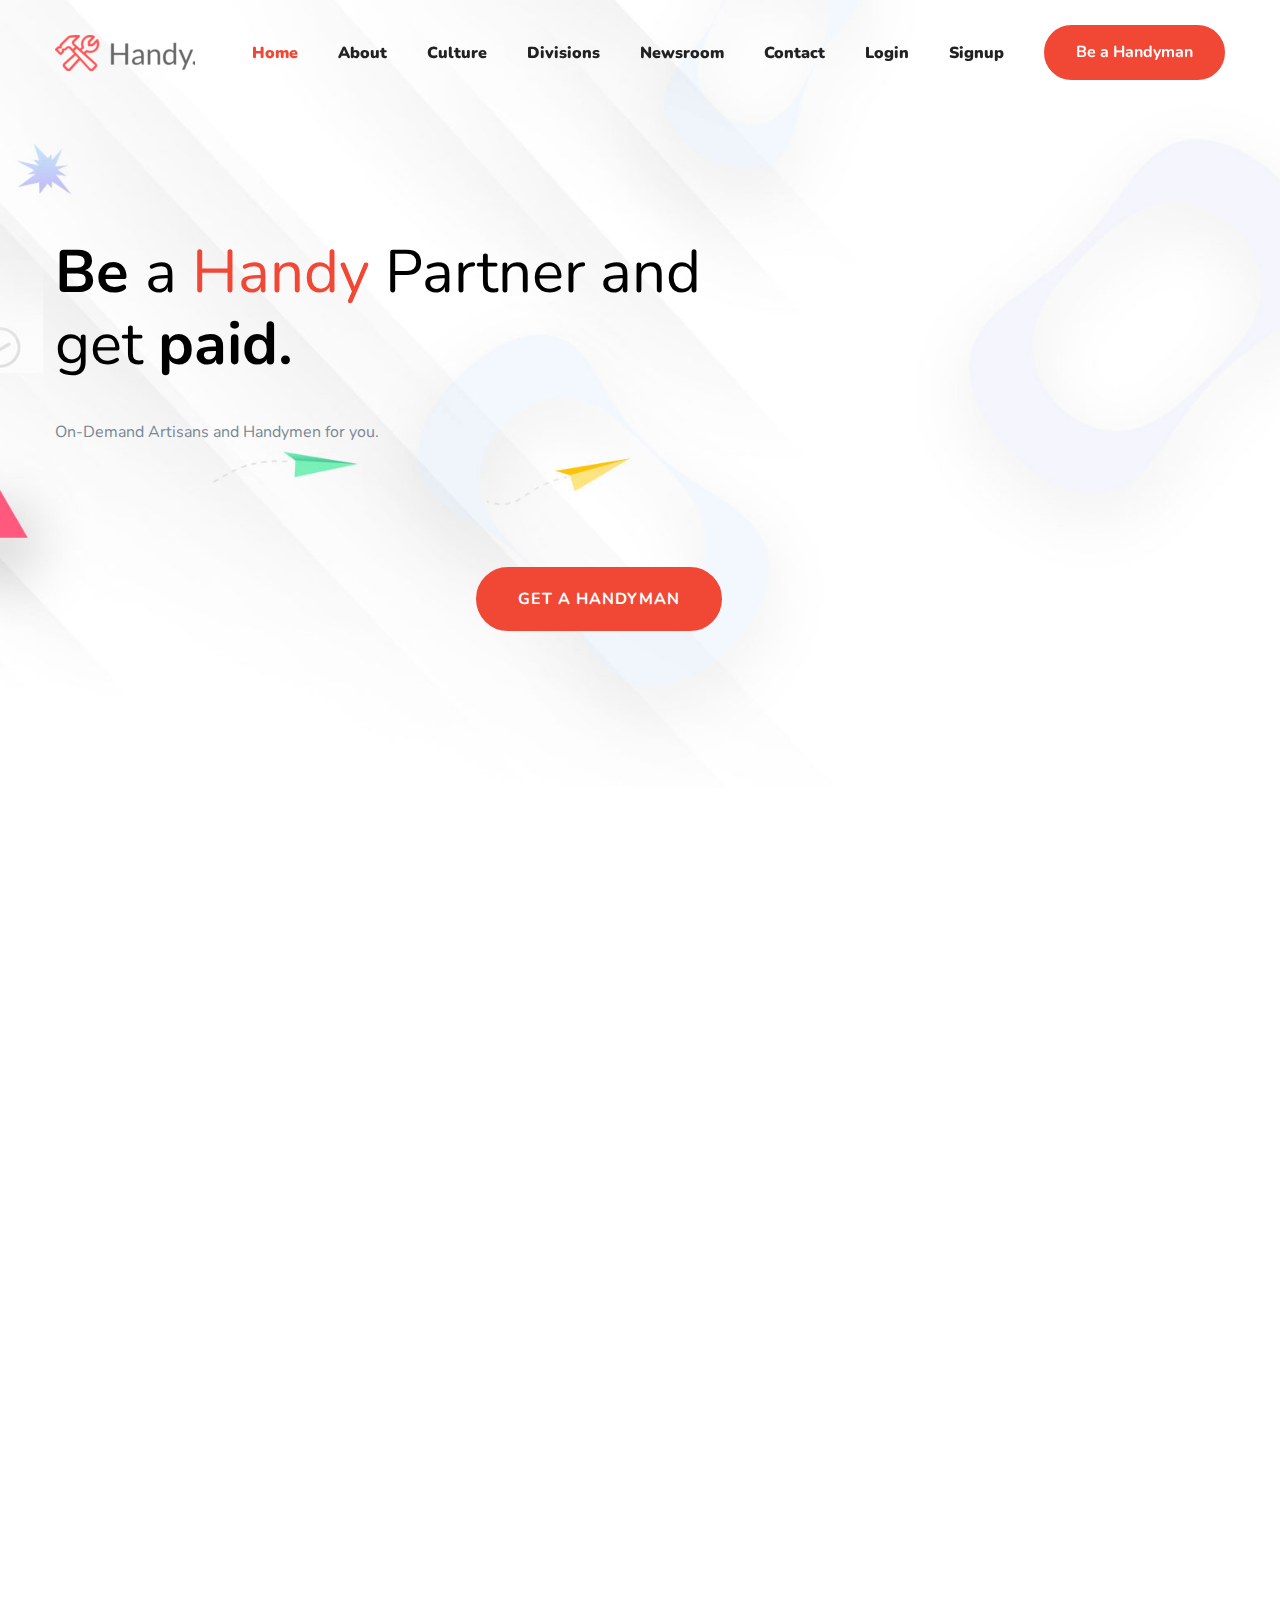
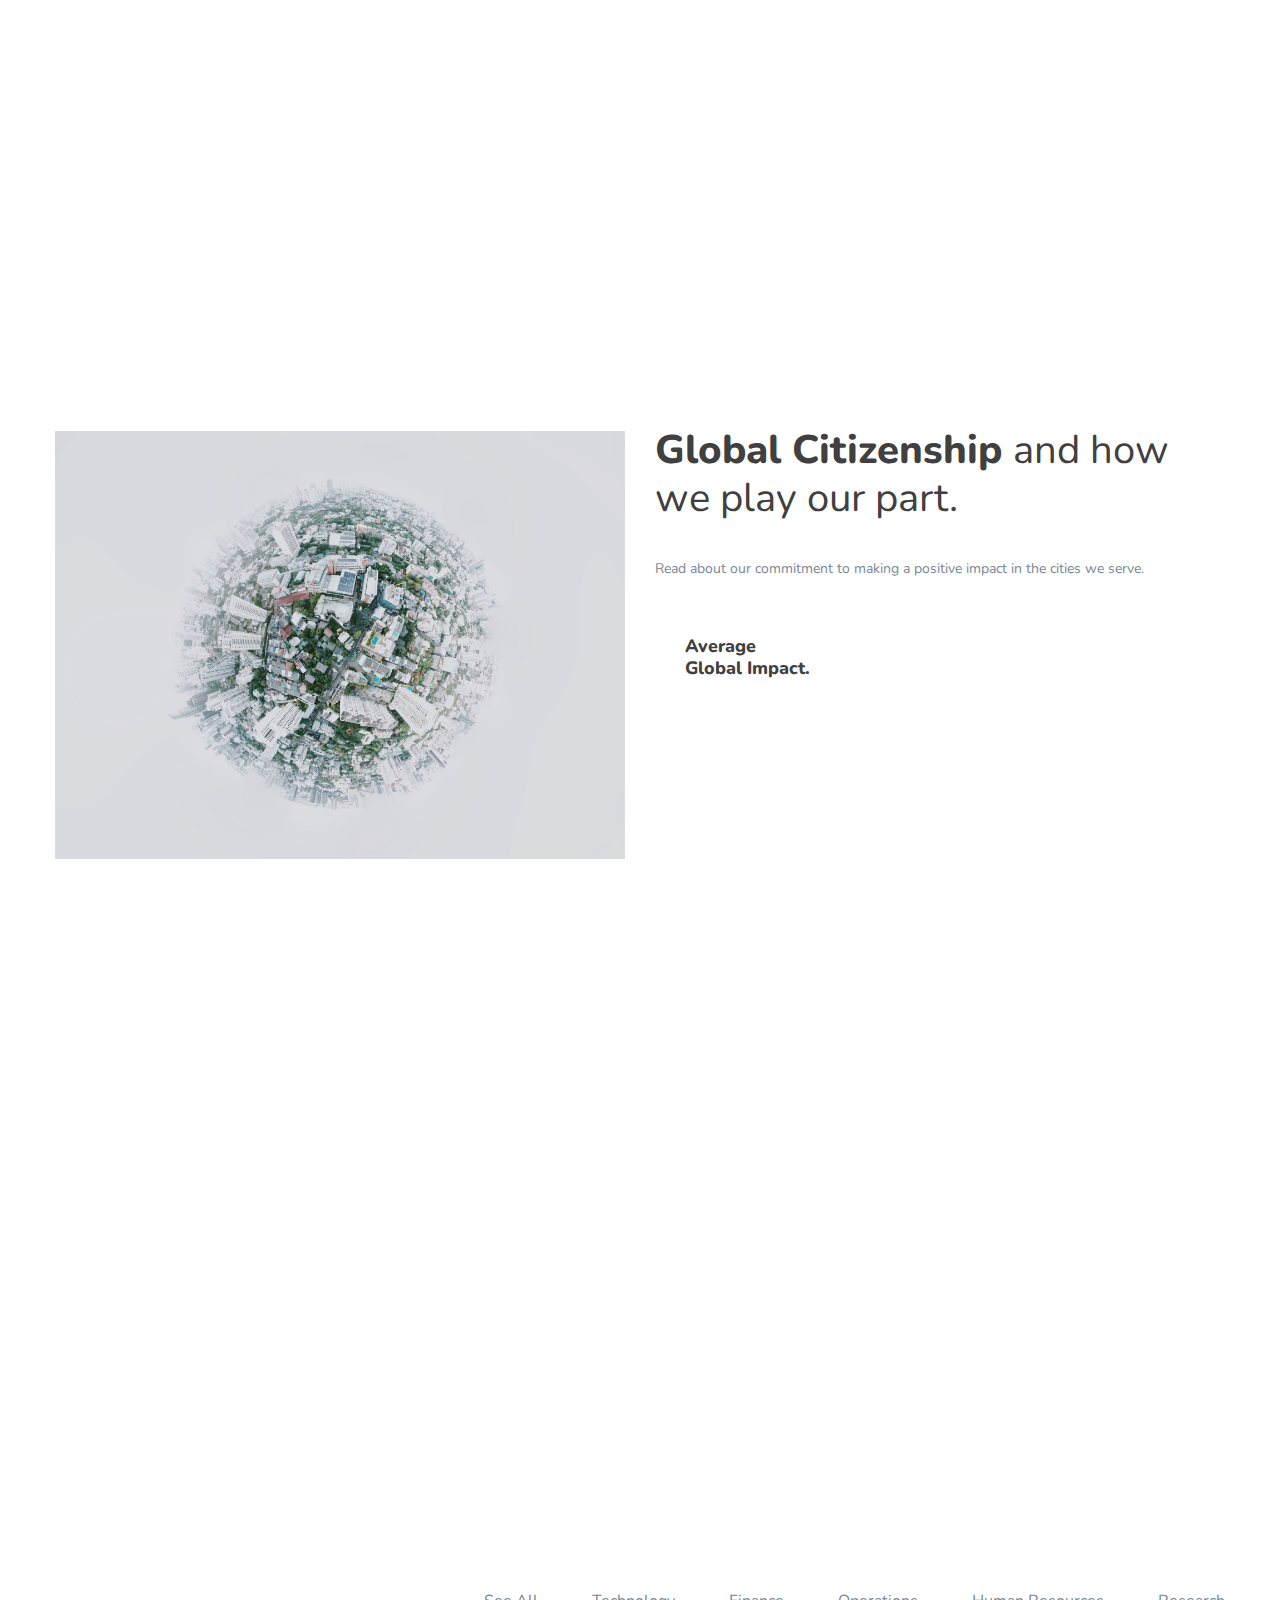
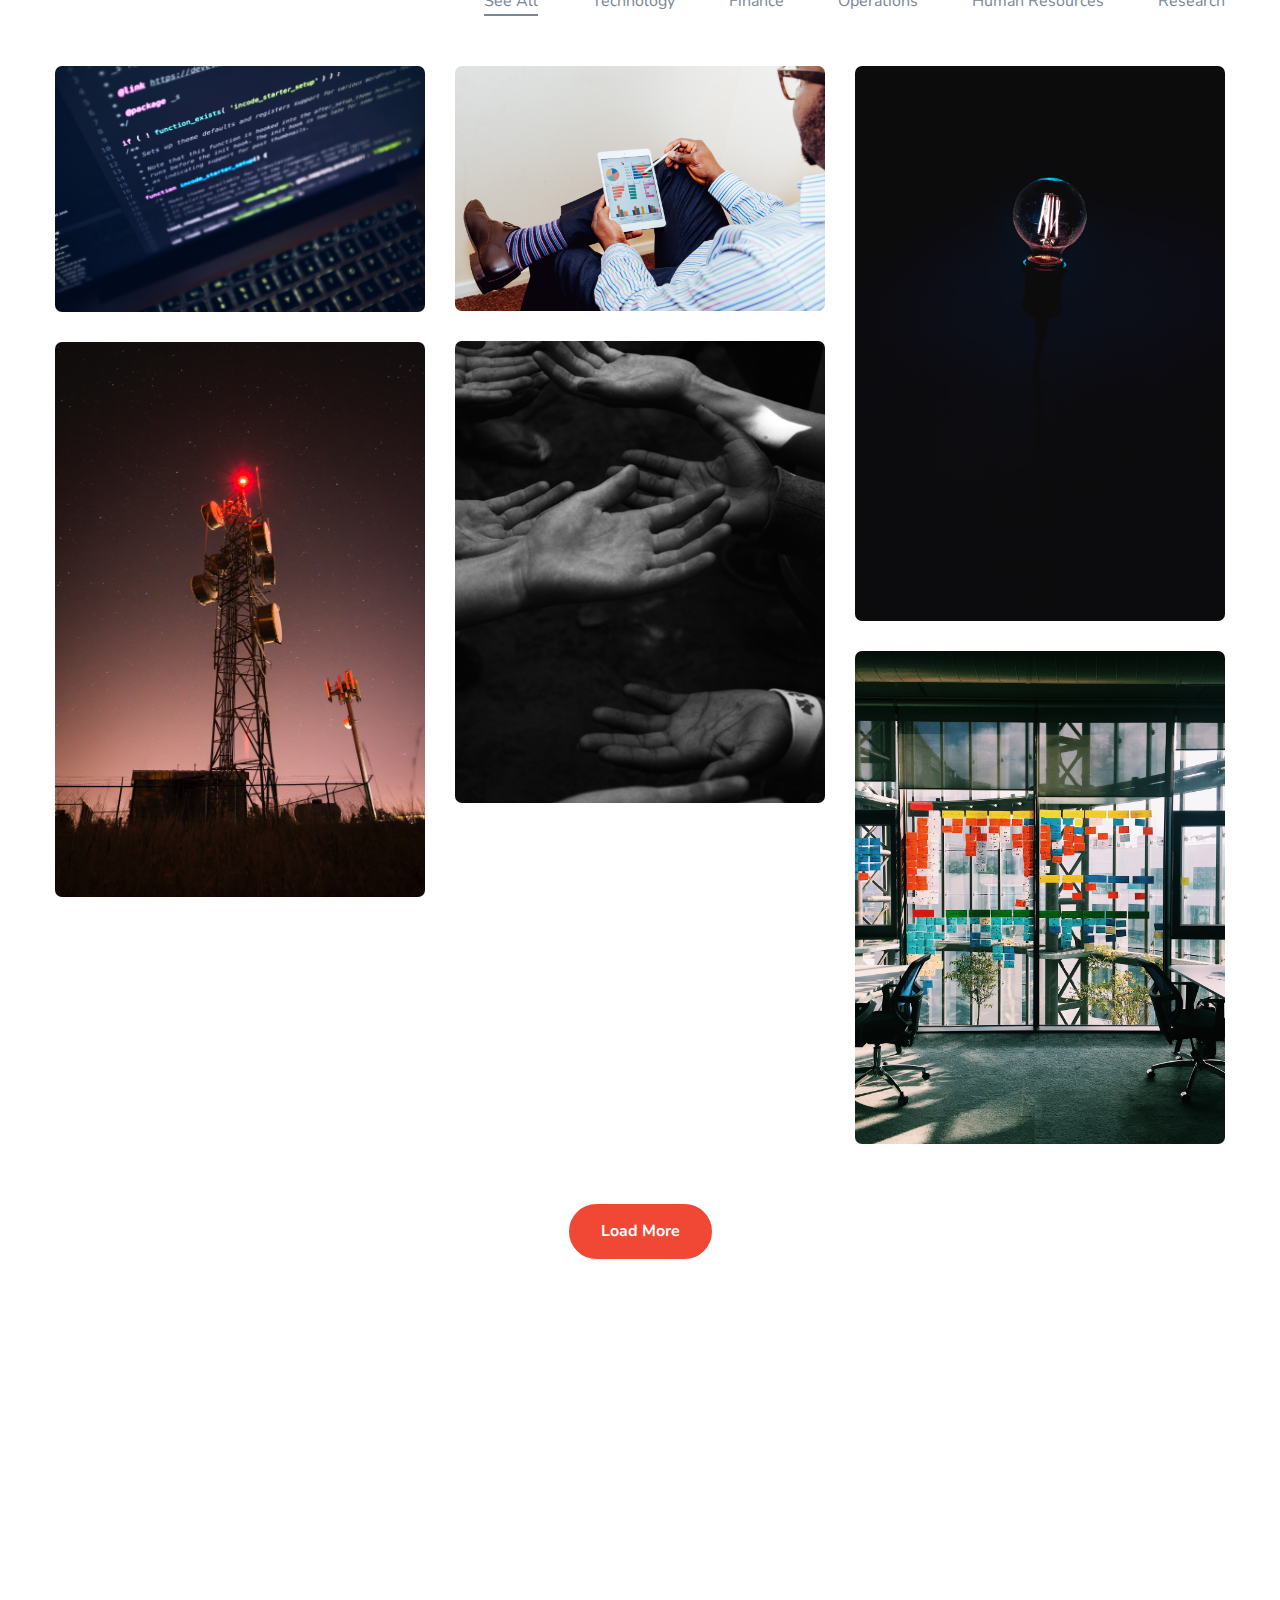
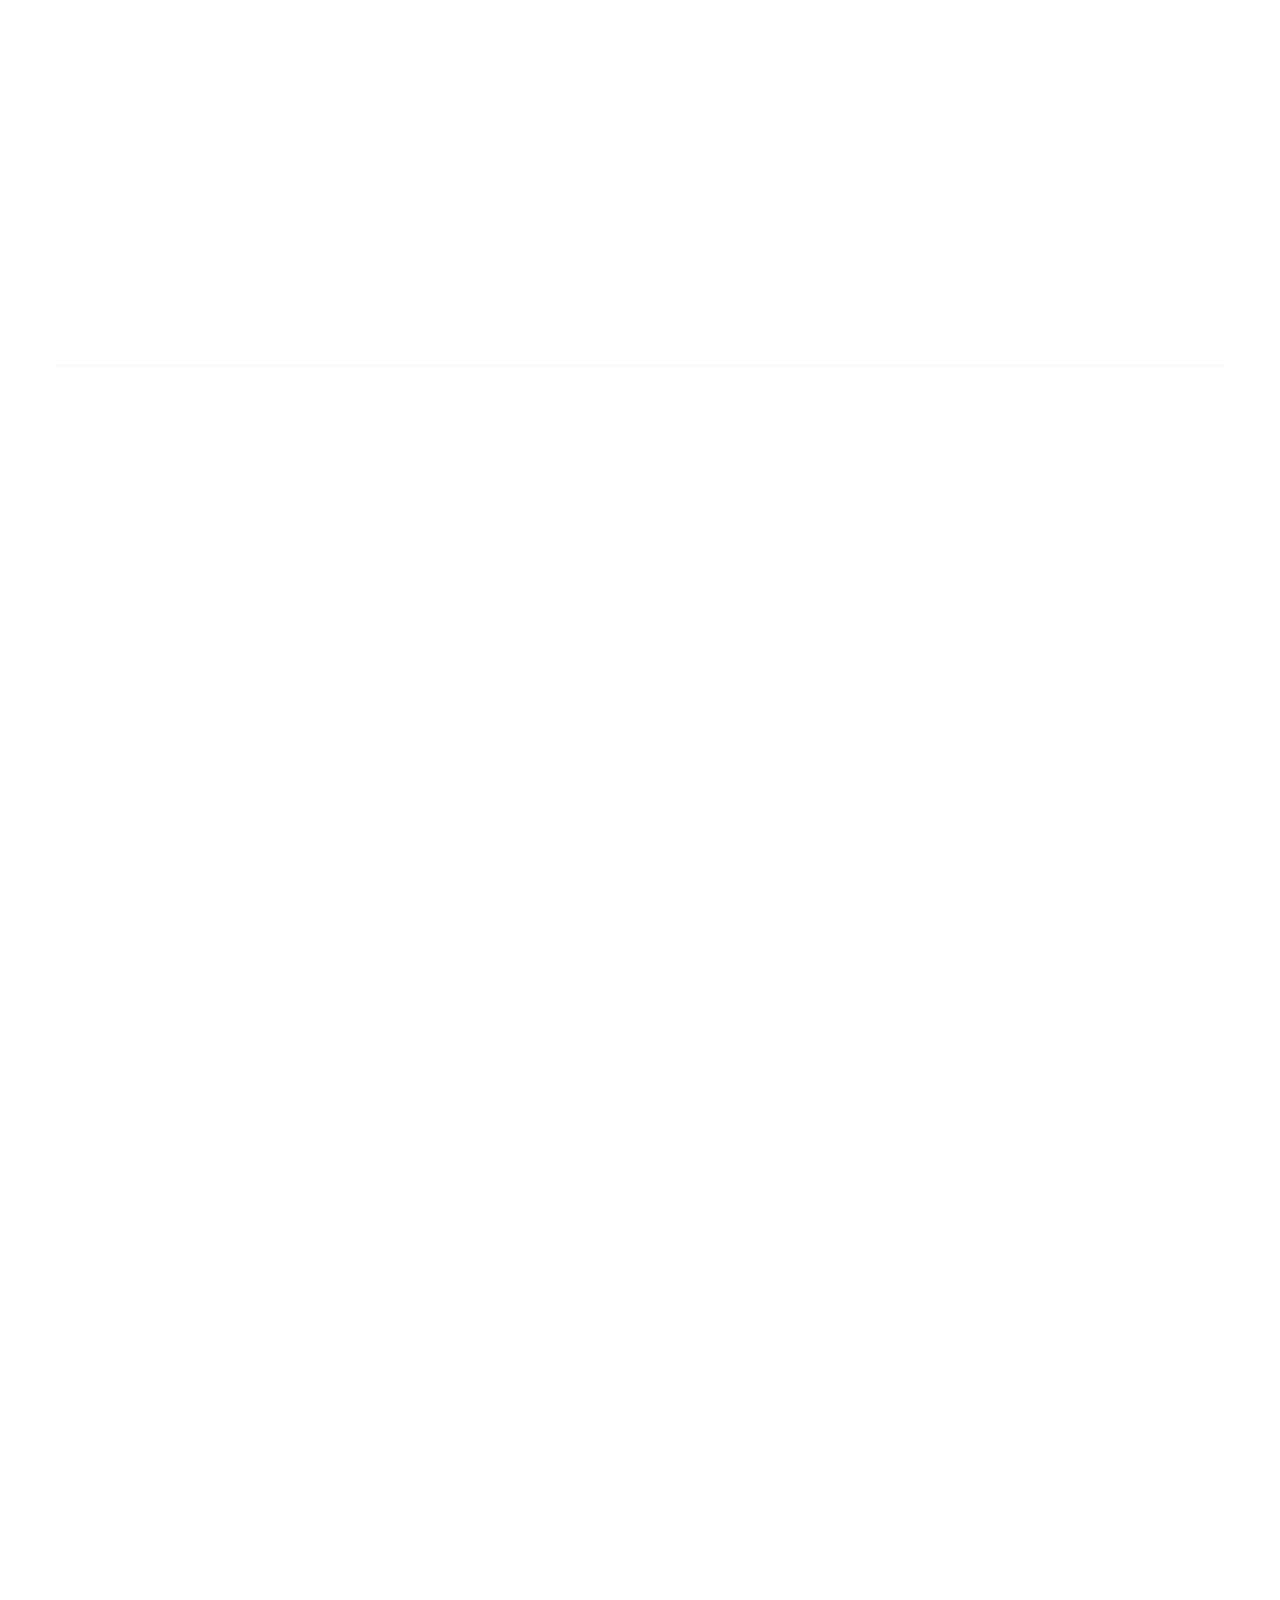
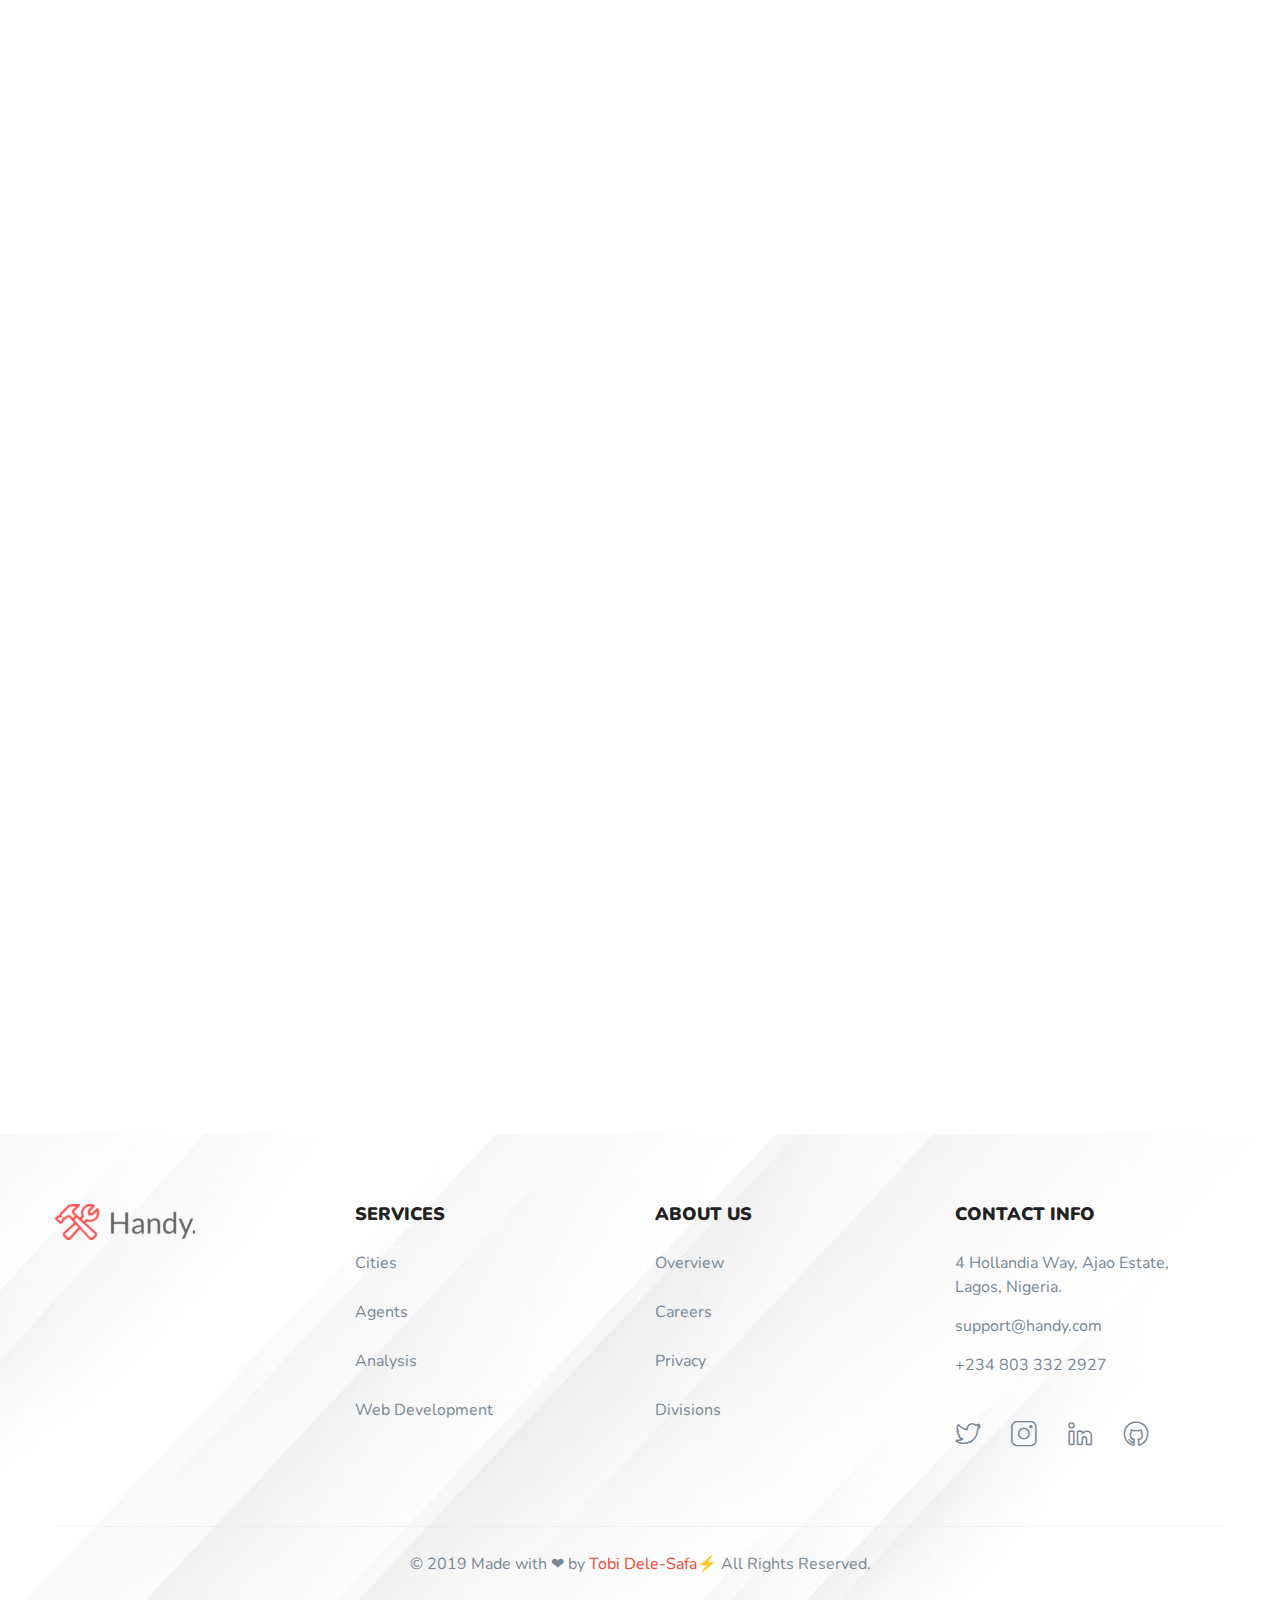
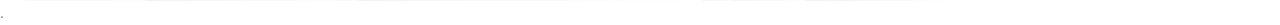
==== index.html @ 71884a41 "Initial commit" ====
<!doctype html>
<html class="no-js" lang="en">

<head>
    <meta charset="utf-8">

    <!--====== Title ======-->
    <title>Handy - An app for on-demand artisans | Home</title>

    <meta name="description" content="">
    <meta name="viewport" content="width=device-width, initial-scale=1">

    <!--====== Favicon Icon ======-->
    <link rel="shortcut icon" href="./assets/images/faviconH.ico" type="image/png">

    <!--====== Slick CSS ======-->
    <link rel="stylesheet" href="assets/css/slick.css">

    <!--====== Font Awesome CSS ======-->
    <link rel="stylesheet" href="assets/css/font-awesome.min.css">

    <!--====== Line Icons CSS ======-->
    <link rel="stylesheet" href="assets/css/LineIcons.css">

    <!--====== Animate CSS ======-->
    <link rel="stylesheet" href="assets/css/animate.css">

    <!--====== Magnific Popup CSS ======-->
    <link rel="stylesheet" href="assets/css/magnific-popup.css">

    <!--====== Bootstrap CSS ======-->
    <link rel="stylesheet" href="assets/css/bootstrap.min.css">

    <!--====== Default CSS ======-->
    <link rel="stylesheet" href="assets/css/default.css">

    <!--====== Style CSS ======-->
    <link rel="stylesheet" href="assets/css/style.css">

</head>

<body>
    <!--[if IE]>
    <p class="browserupgrade">You are using an <strong>outdated</strong> browser. Please <a href="https://browsehappy.com/">upgrade your browser</a> to improve your experience and security.</p>
  <![endif]-->


    <!--====== PRELOADER PART START ======-->

    <div class="preloader">
        <div class="loader">
            <div class="ytp-spinner">
                <div class="ytp-spinner-container">
                    <div class="ytp-spinner-rotator">
                        <div class="ytp-spinner-left">
                            <div class="ytp-spinner-circle"></div>
                        </div>
                        <div class="ytp-spinner-right">
                            <div class="ytp-spinner-circle"></div>
                        </div>
                    </div>
                </div>
            </div>
        </div>
    </div>

    <!--====== PRELOADER PART ENDS ======-->

    <!--====== HEADER PART START ======-->

    <header class="header-area">
        <div class="navbar-area headroom">
            <div class="container">
                <div class="row">
                    <div class="col-lg-12">
                        <nav class="navbar navbar-expand-lg">
                            <a class="navbar-brand" href="index.html">
                                <img src="assets/images/logo 4.png" alt="Logo">
                            </a>

                            <button class="navbar-toggler" type="button" data-toggle="collapse" data-target="#navbarSupportedContent" aria-controls="navbarSupportedContent" aria-expanded="false" aria-label="Toggle navigation">
                                <span class="toggler-icon"></span>
                                <span class="toggler-icon"></span>
                                <span class="toggler-icon"></span>
                            </button>

                            <div class="collapse navbar-collapse sub-menu-bar" id="navbarSupportedContent">
                                <ul id="nav" class="navbar-nav m-auto">
                                    <li class="nav-item active">
                                        <a href="#home">Home</a>
                                    </li>
                                    <li class="nav-item">
                                        <a href="#about">About </a>
                                    </li>
                                    <li class="nav-item">
                                        <a href="#services">Culture</a>
                                    </li>
                                    <li class="nav-item">
                                        <a href="#portfolio">Divisions</a>
                                    </li>
                                    <li class="nav-item">
                                        <a href="#blog">Newsroom</a>
                                    </li>
                                    <li class="nav-item">
                                        <a href="#contact">Contact</a>
                                    </li>
                                    <li class="nav-item">
                                        <a href="#contact">Login</a>
                                    </li>
                                    <li class="nav-item">
                                        <a href="#contact">Signup</a>
                                    </li>
                                </ul>
                            </div>
                            <!-- navbar collapse -->

                            <div class="navbar-btn d-none d-sm-inline-block">
                                <a class="main-btn" data-scroll-nav="0" href="#pricing">Be a Handyman</a>
                            </div>
                        </nav>
                        <!-- navbar -->
                    </div>
                </div>
                <!-- row -->
            </div>
            <!-- container -->
        </div>
        <!-- navbar area -->

        <div id="home" class="header-hero bg_cover d-lg-flex align-items-center" style="background-image: url(assets/images/header-hero.jpg)">
            <div class="container">
                <div class="row">
                    <div class="col-lg-7">
                        <div class="header-hero-content">
                            <h1 class="hero-title wow fadeInUp" data-wow-duration="1s" data-wow-delay="0.2s"><b>Be  </b>a <span>Handy</span> Partner and get <b>paid.</b></h1>
                            <p class="text wow fadeInUp" data-wow-duration="1s" data-wow-delay="0.5s">On-Demand Artisans and Handymen for you.</p>
                            <div class="header-singup wow fadeInUp" data-wow-duration="1s" data-wow-delay="0.8s">
                                <button class="main-btn">Get a Handyman </button>
                            </div>
                        </div>
                        <!-- header hero content -->
                    </div>
                </div>
                <!-- row -->
            </div>
            <!-- container -->
            <!-- <div class="header-hero-image d-flex align-items-center wow fadeInRightBig" data-wow-duration="1s" data-wow-delay="1.1s">
                <div class="image">
                    <img src="./assets/images/logo 4.png" alt="Hero Image">
                </div>
            </div> -->
            <!-- header hero image -->
        </div>
        <!-- header hero -->
    </header>

    <!--====== HEADER PART ENDS ======-->

    <!--====== ABOUT PART START ======-->

    <section id="about" class="about-area pt-115">
        <div class="container">
            <div class="row justify-content-center">
                <div class="col-lg-9">
                    <div class="about-title text-center wow fadeInUp" data-wow-duration="1s" data-wow-delay="0.3s">
                        <h6 class="welcome">WELCOME</h6>
                        <h3 class="title"><span>World Class Handymen </span> at the tap of a button.</h3>
                    </div>
                </div>
            </div>
            <!-- row -->
            <div class="row">
                <div class="col-lg-12">
                    <div class="about-image mt-60 wow fadeIn" data-wow-duration="1s" data-wow-delay="0.5s">
                        <img src="assets/images/about-img2.jpg" alt="about">
                    </div>
                    <!-- about image -->
                </div>
            </div>
            <!-- row -->
            <div class="row justify-content-center">
                <div class="col-lg-10">
                    <div class="about-content pt-45">
                        <p class="text wow fadeInUp" data-wow-duration="1s" data-wow-delay="0.4s">The world is fast becoming an online marketplace, and with this growth, comes a need to continuosly bridge gaps. Handy started as a pet project by our founder. She saw an ever growing need for everyday people to find artisans,
                            and for aritsans to find their next client. Find out how we started, what motivates us, and how we're creating opportunities.</p>

                        <div class="about-counter pt-60">
                            <div class="row">
                                <div class="col-sm-4">
                                    <div class="single-counter counter-color-1 mt-30 d-flex wow fadeInUp" data-wow-duration="1s" data-wow-delay="0.3s">
                                        <div class="counter-shape">
                                            <span class="shape-1"></span>
                                            <span class="shape-2"></span>
                                        </div>
                                        <div class="counter-content media-body">
                                            <span class="counter-count"><span class="counter"> 5,000</span></span>
                                            <p class="text">Handy Clients</p>
                                        </div>
                                    </div>
                                    <!-- single counter -->
                                </div>
                                <div class="col-sm-4">
                                    <div class="single-counter counter-color-2 mt-30 d-flex wow fadeInUp" data-wow-duration="1s" data-wow-delay="0.6s">
                                        <div class="counter-shape">
                                            <span class="shape-1"></span>
                                            <span class="shape-2"></span>
                                        </div>
                                        <div class="counter-content media-body">
                                            <span class="counter-count"><span class="counter">1,400</span></span>
                                            <p class="text">Projects</p>
                                        </div>
                                    </div>
                                    <!-- single counter -->
                                </div>
                                <div class="col-sm-4">
                                    <div class="single-counter counter-color-3 mt-30 d-flex wow fadeInUp" data-wow-duration="1s" data-wow-delay="0.9s">
                                        <div class="counter-shape">
                                            <span class="shape-1"></span>
                                            <span class="shape-2"></span>
                                        </div>
                                        <div class="counter-content media-body">
                                            <span class="counter-count"><span class="counter">99</span>%</span>

                                            <p class="text">Customer Satisfaction</p>
                                        </div>
                                    </div>
                                    <!-- single counter -->
                                </div>
                            </div>
                            <!-- row -->
                        </div>
                        <!-- about counter -->
                    </div>
                    <!-- about content -->
                </div>
            </div>
            <!-- row -->
        </div>
        <!-- container -->
    </section>

    <!--====== ABOUT PART ENDS ======-->

    <!--====== OUR SERVICE PART START ======-->

    <section id="services" class="our-services-area pt-115">
        <div class="container">
            <div class="row justify-content-center">
                <div class="col-xl-5 col-lg-6 col-md-8 col-sm-9">
                    <div class="section-title text-center wow fadeInUp" data-wow-duration="1s" data-wow-delay="0.2s">
                        <h6 class="sub-title">Our Culture and Values</h6>
                        <h4 class="title">At Handy<span>, we believe in creating solutions to everyday problems</span></h4>
                    </div>
                    <!-- section title -->
                </div>
            </div>
            <!-- row -->
            <div class="row">
                <div class="col-lg-12">
                    <div class="our-services-tab pt-30">
                        <ul class="nav justify-content-center wow fadeIn" data-wow-duration="1s" data-wow-delay="0.5s" id="myTab" role="tablist">
                            <li class="nav-item">
                                <a class="active" id="business-tab" data-toggle="tab" href="#business" role="tab" aria-controls="business" aria-selected="true">
                                    <i class="lni-world"></i> <span>Global <br> Citizenship</span>
                                </a>
                            </li>
                            <li class="nav-item">
                                <a id="digital-tab" data-toggle="tab" href="#digital" role="tab" aria-controls="digital" aria-selected="false">
                                    <i class="lni-bullhorn"></i> <span>Safety and <br> Privacy</span>
                                </a>
                            </li>

                            <li class="nav-item">
                                <a id="market-tab" data-toggle="tab" href="#market" role="tab" aria-controls="market" aria-selected="false">
                                    <i class="lni-users"></i> <span>Community <br> Relations</span>
                                </a>
                            </li>
                        </ul>
                        <div class="tab-content" id="myTabContent">
                            <div class="tab-pane fade show active" id="business" role="tabpanel" aria-labelledby="business-tab">
                                <div class="row">
                                    <div class="col-lg-6">
                                        <div class="our-services-image mt-50">
                                            <img src="assets/images/globe.jpg" alt="service">
                                        </div>
                                        <!-- our culture image -->
                                    </div>
                                    <div class="col-lg-6">
                                        <div class="our-services-content mt-45">
                                            <h3 class="services-title">Global Citizenship <span>and how we play our part.</span></h3>
                                            <p class="text">Read about our commitment to making a positive impact in the cities we serve. </p>

                                            <div class="our-services-progress d-flex align-items-center mt-55">
                                                <div class="circle" id="circles-1"></div>
                                                <div class="progress-content">
                                                    <h4 class="progress-title">Average<br> Global Impact.</h4>
                                                </div>
                                            </div>
                                        </div>
                                        <!-- our culture content -->
                                    </div>
                                </div>
                                <!-- row -->
                            </div>

                            <div class="tab-pane fade" id="digital" role="tabpanel" aria-labelledby="digital-tab">
                                <div class="row">
                                    <div class="col-lg-6">
                                        <div class="our-services-image mt-50">
                                            <img src="assets/images/privacy.jpg" alt="service">
                                        </div>
                                        <!-- our culture image -->
                                    </div>
                                    <div class="col-lg-6">
                                        <div class="our-services-content mt-45">
                                            <h3 class="services-title">Safety and Privacy <span>for every Handy User.</span></h3>
                                            <p class="text">We understand the importance of safety and privacy to all our users. Read about how we make that happen. </p>

                                            <div class="our-services-progress d-flex align-items-center mt-55">
                                                <div class="circle" id="circles-2"></div>
                                                <div class="progress-content">
                                                    <h4 class="progress-title">Safety and Privacy <br> Strength.</h4>
                                                </div>
                                            </div>
                                        </div>
                                        <!-- our culture content -->
                                    </div>
                                </div>
                                <!-- row -->
                            </div>

                            <div class="tab-pane fade" id="market" role="tabpanel" aria-labelledby="market-tab">
                                <div class="row">
                                    <div class="col-lg-6">
                                        <div class="our-services-image mt-50">
                                            <img src="assets/images/community.jpg" alt="service">
                                        </div>
                                        <!-- our culture image -->
                                    </div>
                                    <div class="col-lg-6">
                                        <div class="our-services-content mt-45">
                                            <h3 class="services-title">Community Relations <span>for continued growth.</span></h3>
                                            <p class="text">We continuosly partner with communities we serve in. Read more about our exploits, and how we make the world a better place. </p>

                                            <div class="our-services-progress d-flex align-items-center mt-55">
                                                <div class="circle" id="circles-3"></div>
                                                <div class="progress-content">
                                                    <h4 class="progress-title">Community <br> Growth.</h4>
                                                </div>
                                            </div>
                                        </div>
                                        <!-- our culture content -->
                                    </div>
                                </div>
                                <!-- row -->
                            </div>
                        </div>
                        <!-- tab content -->
                    </div>
                    <!-- our culture tab -->
                </div>
            </div>
            <!-- row -->
        </div>
        <!-- container -->
    </section>

    <!--====== OUR CULTURE PART ENDS ======-->

    <!--====== SERVICE PART START ======-->

    <section id="service" class="service-area pt-105">
        <div class="container">
            <div class="row">
                <div class="col-lg-6 col-md-8">
                    <div class="section-title wow fadeInUp" data-wow-duration="1s" data-wow-delay="0.2s">
                        <h6 class="sub-title">Why Us</h6>
                        <h4 class="title">The reasons we are <span>the best at what we do.</span></h4>
                    </div>
                    <!-- section title -->
                </div>
            </div>
            <!-- row -->
            <div class="service-wrapper mt-60 wow fadeInUp" data-wow-duration="1s" data-wow-delay="0.6s">
                <div class="row no-gutters justify-content-center">
                    <div class="col-lg-4 col-md-7">
                        <div class="single-service d-flex">
                            <div class="service-icon">
                                <img src="assets/images/service-1.png" alt="Icon">
                            </div>
                            <div class="service-content media-body">
                                <h4 class="service-title">Highly Experienced</h4>
                                <p class="text">All Handymen are backchecked continuosly, to ensure their professionalism and experience.</p>
                            </div>
                            <div class="shape shape-1">
                                <img src="assets/images/shape/shape-1.svg" alt="shape">
                            </div>
                            <div class="shape shape-2">
                                <img src="assets/images/shape/shape-2.svg" alt="shape">
                            </div>
                        </div>
                        <!-- single service -->
                    </div>
                    <div class="col-lg-4 col-md-7">
                        <div class="single-service service-border d-flex">
                            <div class="service-icon">
                                <img src="assets/images/service-2.png" alt="Icon">
                            </div>
                            <div class="service-content media-body">
                                <h4 class="service-title">Service Options</h4>
                                <p class="text">We have the largest database of artisans and handymen from around the world, for any service you might need.</p>
                            </div>
                            <div class="shape shape-3">
                                <img src="assets/images/shape/shape-3.svg" alt="shape">
                            </div>
                        </div>
                        <!-- single service -->
                    </div>
                    <div class="col-lg-4 col-md-7">
                        <div class="single-service d-flex">
                            <div class="service-icon">
                                <img src="assets/images/service-3.png" alt="Icon">
                            </div>
                            <div class="service-content media-body">
                                <h4 class="service-title">Quality Support</h4>
                                <p class="text">Run into a problem? No worries. We have live support 24/7 to ensure your needs are always met.</p>
                            </div>
                            <div class="shape shape-4">
                                <img src="assets/images/shape/shape-4.svg" alt="shape">
                            </div>
                            <div class="shape shape-5">
                                <img src="assets/images/shape/shape-5.svg" alt="shape">
                            </div>
                        </div>
                        <!-- single service -->
                    </div>
                </div>
                <!-- row -->
                <div class="row">
                    <div class="col-lg-12">
                        <div class="service-btn text-center pt-25 pb-15">
                            <a class="main-btn main-btn-2" href="#">More</a>
                        </div>
                        <!-- service btn -->
                    </div>
                </div>
                <!-- row -->
            </div>
            <!-- service wrapper -->
        </div>
        <!-- container -->
    </section>

    <!--====== SERVICE PART ENDS ======-->

    <!--====== PROJECT GALLERY PART START ======-->

    <section id="portfolio" class="project-masonry-area pt-115">
        <div class="container">
            <div class="row align-items-end">
                <div class="col-lg-4">
                    <div class="section-title pb-20  wow fadeIn" data-wow-duration="1s" data-wow-delay="0.4s">
                        <h6 class="sub-title">Divisions</h6>
                        <h4 class="title">Our <span>People.</span></h4>
                    </div>
                    <!-- section title -->
                </div>
                <div class="col-lg-8">
                    <div class="project-menu text-center text-sm-left text-lg-right pb-20">
                        <ul>
                            <li class="active" data-filter="*">See All</li>
                            <li data-filter=".apps">Technology</li>
                            <li data-filter=".branding">Finance</li>
                            <li data-filter=".creative">Operations</li>
                            <li data-filter=".laptop">Human Resources</li>
                            <li data-filter=".product">Research</li>
                        </ul>
                    </div>
                    <!-- project menu -->
                </div>
            </div>
            <!-- row -->
            <div class="row grid">
                <div class="col-lg-4 col-sm-6 grid-item apps creative laptop">
                    <div class="single-gallery gallery-masonry mt-30">
                        <div class="gallery-image">
                            <img src="assets/images/tech1.jpg" alt="protfolio">
                        </div>
                        <div class="gallery-icon">
                            <a class="image-popup" href="assets/images/tech1.jpg">
                                <span></span>
                            </a>
                        </div>
                    </div>
                    <!-- single gallery -->
                </div>
                <div class="col-lg-4 col-sm-6 grid-item branding creative">
                    <div class="single-gallery gallery-masonry mt-30">
                        <div class="gallery-image">
                            <img src="assets/images/finance.jpg" alt="protfolio">
                        </div>
                        <div class="gallery-icon">
                            <a class="image-popup" href="assets/images/finance.jpg">
                                <span></span>
                            </a>
                        </div>
                    </div>
                    <!-- single gallery -->
                </div>
                <div class="col-lg-4 col-sm-6 grid-item apps branding product">
                    <div class="single-gallery gallery-masonry mt-30">
                        <div class="gallery-image">
                            <img src="assets/images/research.jpg" alt="protfolio">
                        </div>
                        <div class="gallery-icon">
                            <a class="image-popup" href="assets/images/research.jpg">
                                <span></span>
                            </a>
                        </div>
                    </div>
                    <!-- single gallery -->
                </div>
                <div class="col-lg-4 col-sm-6 grid-item laptop product">
                    <div class="single-gallery gallery-masonry mt-30">
                        <div class="gallery-image">
                            <img src="assets/images/hr.jpg" alt="protfolio">
                        </div>
                        <div class="gallery-icon">
                            <a class="image-popup" href="assets/images/hr.jpg">
                                <span></span>
                            </a>
                        </div>
                    </div>
                    <!-- single gallery -->
                </div>
                <div class="col-lg-4 col-sm-6 grid-item branding creative">
                    <div class="single-gallery gallery-masonry mt-30">
                        <div class="gallery-image">
                            <img src="assets/images/ops.jpg" alt="protfolio">
                        </div>
                        <div class="gallery-icon">
                            <a class="image-popup" href="assets/images/ops.jpg">
                                <span></span>
                            </a>
                        </div>
                    </div>
                    <!-- single gallery -->
                </div>
                <div class="col-lg-4 col-sm-6 grid-item apps laptop product">
                    <div class="single-gallery gallery-masonry mt-30">
                        <div class="gallery-image">
                            <img src="assets/images/all.jpg" alt="protfolio">
                        </div>
                        <div class="gallery-icon">
                            <a class="image-popup" href="assets/images/all.jpg">
                                <span></span>
                            </a>
                        </div>
                    </div>
                    <!-- single gallery -->
                </div>
            </div>
            <!-- row -->
            <div class="row">
                <div class="col-lg-12">
                    <div class="gallery-btn mt-60 text-center">
                        <a class="main-btn" href="#">Load More</a>
                    </div>
                </div>
            </div>
            <!-- row -->
        </div>
        <!-- container -->
    </section>

    <!--====== PROJECT GALLERY PART ENDS ======-->

    <!--====== PRICING PART START ======-->

    <!-- <section data-scroll-index="0" id="pricing" class="pricing-area pt-115">
        <div class="container">
            <div class="row justify-content-center">
                <div class="col-lg-5 col-md-8 col-sm-9">
                    <div class="section-title text-center pb-20 wow fadeInUpBig" data-wow-duration="1s" data-wow-delay="0.2s">
                        <h6 class="sub-title">Pricing Plans</h6>
                        <h4 class="title">Providing Best Pricing <span>For Your Business.</span></h4>
                    </div> -->
    <!-- section title -->
    <!-- </div>
            </div> -->
    <!-- row -->
    <!-- <div class="row no-gutters justify-content-center">
                <div class="col-lg-4 col-md-7 col-sm-9">
                    <div class="single-pricing text-center pricing-color-1 mt-30 wow fadeIn" data-wow-duration="1s" data-wow-delay="0.3s">
                        <div class="pricing-price">
                            <span class="price"><b>50</b>/m.<span class="symbol">$</span></span>
                        </div>
                        <div class="pricing-title mt-20">
                            <span class="btn">20% Off</span>
                            <h4 class="title">Basic</h4>
                        </div>
                        <div class="pricing-list pt-20">
                            <ul>
                                <li>Full Access</li>
                                <li>Unlimited Bandwidth</li>
                                <li>50 gb Space</li>
                                <li>1 Month Support</li>
                            </ul>
                        </div>
                        <div class="pricing-btn pt-70">
                            <a class="main-btn main-btn-2" href="#">Sign Up Now !</a>
                        </div>
                    </div> -->
    <!-- single pricing -->
    <!-- </div>
                <div class="col-lg-4 col-md-7 col-sm-9">
                    <div class="single-pricing text-center pricing-active pricing-color-2 mt-30 wow fadeIn" data-wow-duration="1s" data-wow-delay="0.6s">
                        <div class="pricing-price">
                            <span class="price"><b>69</b>/m.<span class="symbol">$</span></span>
                        </div>
                        <div class="pricing-title mt-20">
                            <span class="btn">Special</span>
                            <h4 class="title">Standard</h4>
                        </div>
                        <div class="pricing-list pt-20">
                            <ul>
                                <li>Full Access</li>
                                <li>Unlimited Bandwidth</li>
                                <li>50 gb Space</li>
                                <li>1 Month Support</li>
                            </ul>
                        </div>
                        <div class="pricing-btn pt-70">
                            <a class="main-btn" href="#">Sign Up Now !</a>
                        </div>
                    </div> -->
    <!-- single pricing -->
    <!-- </div>
                <div class="col-lg-4 col-md-7 col-sm-9">
                    <div class="single-pricing text-center pricing-color-3 mt-30 wow fadeIn" data-wow-duration="1s" data-wow-delay="0.9s">
                        <div class="pricing-price">
                            <span class="price"><b>99</b>/m.<span class="symbol">$</span></span>
                        </div>
                        <div class="pricing-title mt-20">
                            <span class="btn">New</span>
                            <h4 class="title">Premium</h4>
                        </div>
                        <div class="pricing-list pt-20">
                            <ul>
                                <li>Full Access</li>
                                <li>Unlimited Bandwidth</li>
                                <li>50 gb Space</li>
                                <li>1 Month Support</li>
                            </ul>
                        </div>
                        <div class="pricing-btn pt-70">
                            <a class="main-btn main-btn-2" href="#">Sign Up Now !</a>
                        </div>
                    </div> -->
    <!-- single pricing -->
    <!-- </div>
            </div> -->
    <!-- row -->
    <!-- </div> -->
    <!-- container -->
    <!-- </section> -->

    <!--====== PRICING PART ENDS ======-->

    <!--====== TESTIMONIAL PART START ======-->

    <section id="testimonial" class="testimonial-area pt-70 pb-120">
        <div class="container">
            <div class="row justify-content-between">
                <div class="col-xl-5 col-lg-6">
                    <div class="testimonial-left-content mt-45 wow fadeIn" data-wow-duration="1s" data-wow-delay="0.3s">
                        <div class="section-title">
                            <h6 class="sub-title">Testimonials</h6>
                            <h4 class="title">What Handy Users Say About Us</h4>
                        </div>
                        <!-- section title -->
                        <ul class="testimonial-line">
                            <li></li>
                            <li></li>
                            <li></li>
                            <li></li>
                        </ul>
                        <p class="text">Handy users from various parts of the world have nothing but great things to say about the app. <br> <br> Making life easier, one handyman at a time.</p>
                    </div>
                    <!-- testimonial left content -->
                </div>
                <div class="col-lg-6">
                    <div class="testimonial-right-content mt-50 wow fadeIn" data-wow-duration="1s" data-wow-delay="0.6s">
                        <div class="quota">
                            <i class="lni-quotation"></i>
                        </div>
                        <div class="testimonial-content-wrapper testimonial-active">
                            <div class="single-testimonial">
                                <div class="testimonial-text">
                                    <p class="text">“I needed a quick tune-up of my grand piano, but was unsure of how to get a professional. Handy made the process very simple, and Steve is a very trustworthy professional.”</p>
                                </div>
                                <div class="testimonial-author d-sm-flex justify-content-between">
                                    <div class="author-info d-flex align-items-center">
                                        <div class="author-image">
                                            <img src="assets/images/author-1.jpg" alt="author">
                                        </div>
                                        <div class="author-name media-body">
                                            <h5 class="name">Gbolahan Gabriel</h5>
                                            <span class="sub-title">Paris, France</span>
                                        </div>
                                    </div>
                                    <div class="author-review">
                                        <ul class="star">
                                            <li><i class="lni-star"></i></li>
                                            <li><i class="lni-star"></i></li>
                                            <li><i class="lni-star"></i></li>
                                            <li><i class="lni-star"></i></li>
                                            <li><i class="lni-star"></i></li>
                                        </ul>
                                        <span class="review">( 3,007 Reviews )</span>
                                    </div>
                                </div>
                            </div>
                            <!-- single testimonial -->
                            <div class="single-testimonial">
                                <div class="testimonial-text">
                                    <p class="text">“As an experienced plumber, it can be hard to get in contact with serious clients. With Handy, I have seen an increase in my client base. Thumbs up Handy!”</p>
                                </div>
                                <div class="testimonial-author d-sm-flex justify-content-between">
                                    <div class="author-info d-flex align-items-center">
                                        <div class="author-image">
                                            <img src="assets/images/author-2.jpg" alt="author">
                                        </div>
                                        <div class="author-name media-body">
                                            <h5 class="name">Nifemi Afolabi</h5>
                                            <span class="sub-title">Lagos, Nigeria</span>
                                        </div>
                                    </div>
                                    <div class="author-review">
                                        <ul class="star">
                                            <li><i class="lni-star"></i></li>
                                            <li><i class="lni-star"></i></li>
                                            <li><i class="lni-star"></i></li>
                                            <li><i class="lni-star"></i></li>
                                            <li><i class="lni-star"></i></li>
                                        </ul>
                                        <span class="review">( 3,007 Reviews )</span>
                                    </div>
                                </div>
                            </div>
                            <!-- single testimonial -->
                            <div class="single-testimonial">
                                <div class="testimonial-text">
                                    <p class="text">“I needed a tailor, and fast, for an event I had coming up. I got an amazing tailor on Handy, and my event was saved! Thanks Handy!”</p>
                                </div>
                                <div class="testimonial-author d-sm-flex justify-content-between">
                                    <div class="author-info d-flex align-items-center">
                                        <div class="author-image">
                                            <img src="assets/images/author-3.jpg" alt="author">
                                        </div>
                                        <div class="author-name media-body">
                                            <h5 class="name">Alexis Ayodeji</h5>
                                            <span class="sub-title">Ontario, Canada</span>
                                        </div>
                                    </div>
                                    <div class="author-review">
                                        <ul class="star">
                                            <li><i class="lni-star"></i></li>
                                            <li><i class="lni-star"></i></li>
                                            <li><i class="lni-star"></i></li>
                                            <li><i class="lni-star"></i></li>
                                            <li><i class="lni-star"></i></li>
                                        </ul>
                                        <span class="review">( 3,007 Reviews )</span>
                                    </div>
                                </div>
                            </div>
                            <!-- single testimonial -->
                        </div>
                        <!-- testimonial content wrapper -->
                    </div>
                    <!-- testimonial right content -->
                </div>
            </div>
            <!-- row -->
        </div>
        <!-- container -->
    </section>

    <!--====== TESTIMONIAL PART ENDS ======-->

    <!--====== BRAND PART START ======-->

    <div id="brand" class="brand-area">
        <div class="container">
            <div class="row">
                <div class="col-lg-12">
                    <div class="brand-wrapper pt-70 clearfix">
                        <div class="single-brand mt-50 text-md-left wow fadeIn" data-wow-duration="1s" data-wow-delay="0.2s">
                            <img src="assets/images/brand-1.png" alt="brand">
                        </div>
                        <!-- single brand -->
                        <div class="single-brand mt-50 wow fadeIn" data-wow-duration="1s" data-wow-delay="0.3s">
                            <img src="assets/images/brand-2.png" alt="brand">
                        </div>
                        <!-- single brand -->
                        <div class="single-brand mt-50 wow fadeIn" data-wow-duration="1s" data-wow-delay="0.4s">
                            <img src="assets/images/brand-3.png" alt="brand">
                        </div>
                        <!-- single brand -->
                        <div class="single-brand mt-50 wow fadeIn" data-wow-duration="1s" data-wow-delay="0.5s">
                            <img src="assets/images/brand-4.png" alt="brand">
                        </div>
                        <!-- single brand -->
                        <div class="single-brand mt-50 text-md-right wow fadeIn" data-wow-duration="1s" data-wow-delay="0.6s">
                            <img src="assets/images/brand-5.png" alt="brand">
                        </div>
                        <!-- single brand -->
                    </div>
                    <!-- brand wrapper -->
                </div>
            </div>
            <!-- row -->
        </div>
        <!-- container -->
    </div>

    <!--====== BRAND PART ENDS ======-->

    <!--====== NEWSROOM PART START ======-->

    <section id="blog" class="blog-area pt-115">
        <div class="container">
            <div class="row justify-content-center">
                <div class="col-lg-4">
                    <div class="section-title text-center pb-20 wow fadeInUp" data-wow-duration="1s" data-wow-delay="0.3s">
                        <h6 class="sub-title">Newsroom</h6>
                        <h4 class="title">Latest <span>News.</span></h4>
                    </div>
                    <!-- section title -->
                </div>
            </div>
            <!-- row -->
            <div class="row justify-content-center">
                <div class="col-lg-4 col-md-6 col-sm-8">
                    <div class="single-blog mt-30 wow fadeInUpBig" data-wow-duration="1s" data-wow-delay="0.4s">
                        <div class="blog-image">
                            <a href="blog-details.html"><img src="assets/images/pic3.jpg" alt="news"></a>
                        </div>
                        <div class="blog-content">
                            <h4 class="blog-title"><a href="blog-details.html">Gardening for the future, where? how? and what?</a></h4>
                            <div class="blog-author d-flex align-items-center">
                                <div class="author-image">
                                    <img src="assets/images/author-1.jpg" alt="author">
                                </div>
                                <div class="author-content media-body">
                                    <h6 class="sub-title">Posted by</h6>
                                    <p class="text">Barrack Obama</p>
                                </div>
                            </div>
                        </div>
                    </div>
                    <!-- single blog -->
                </div>
                <div class="col-lg-4 col-md-6 col-sm-8">
                    <div class="single-blog mt-30 wow fadeInUpBig" data-wow-duration="1s" data-wow-delay="0.7s">
                        <div class="blog-image">
                            <a href="blog-details.html"><img src="assets/images/bkgrnd.jpg" alt="news"></a>
                        </div>
                        <div class="blog-content">
                            <h4 class="blog-title"><a href="blog-details.html">Changing the paint in your room, and what colors work for you.</a></h4>
                            <div class="blog-author d-flex align-items-center">
                                <div class="author-image">
                                    <img src="assets/images/author-2.jpg" alt="author">
                                </div>
                                <div class="author-content media-body">
                                    <h6 class="sub-title">Posted by</h6>
                                    <p class="text">Elon Musk</p>
                                </div>
                            </div>
                        </div>
                    </div>
                    <!-- single blog -->
                </div>
                <div class="col-lg-4 col-md-6 col-sm-8">
                    <div class="single-blog mt-30 wow fadeInUpBig" data-wow-duration="1s" data-wow-delay="1s">
                        <div class="blog-image">
                            <a href="blog-details.html"><img src="assets/images/pic8.jpg" alt="news"></a>
                        </div>
                        <div class="blog-content">
                            <h4 class="blog-title"><a href="blog-details.html">Doing laundry the right way, and fast.</a></h4>
                            <div class="blog-author d-flex align-items-center">
                                <div class="author-image">
                                    <img src="assets/images/author-3.jpg" alt="author">
                                </div>
                                <div class="author-content media-body">
                                    <h6 class="sub-title">Posted by</h6>
                                    <p class="text">Tobi Dele-Safa</p>
                                </div>
                            </div>
                        </div>
                    </div>
                    <!-- single blog -->
                </div>
            </div>
            <!-- row -->
        </div>
        <!-- container -->
    </section>

    <!--====== BLOG PART ENDS ======-->

    <!--====== CONTACT PART START ======-->

    <section id="contact" class="contact-area pt-120 pb-120">
        <div class="container">
            <div class="row justify-content-center">
                <div class="col-lg-4">
                    <div class="section-title text-center pb-20 wow fadeInUp" data-wow-duration="1s" data-wow-delay="0.3s">
                        <h6 class="sub-title">Our Contact</h6>
                        <h4 class="title">Get In <span>Touch.</span></h4>
                    </div>
                    <!-- section title -->
                </div>
            </div>
            <!-- row -->
            <div class="contact-info pt-30">
                <div class="row">
                    <div class="col-lg-4 col-md-6">
                        <div class="single-contact-info contact-color-1 mt-30 d-flex  wow fadeInUp" data-wow-duration="1s" data-wow-delay="0.3s">
                            <div class="contact-info-icon">
                                <i class="lni-map-marker"></i>
                            </div>
                            <div class="contact-info-content media-body">
                                <p class="text">4 Hollandia Way, Ajao Estate, <br> Lagos, Nigeria.</p>
                            </div>
                        </div>
                        <!-- single contact info -->
                    </div>
                    <div class="col-lg-4 col-md-6">
                        <div class="single-contact-info contact-color-2 mt-30 d-flex  wow fadeInUp" data-wow-duration="1s" data-wow-delay="0.6s">
                            <div class="contact-info-icon">
                                <i class="lni-envelope"></i>
                            </div>
                            <div class="contact-info-content media-body">
                                <p class="text">hello@handy.com</p>
                                <p class="text">support@handy.com</p>
                            </div>
                        </div>
                        <!-- single contact info -->
                    </div>
                    <div class="col-lg-4 col-md-6">
                        <div class="single-contact-info contact-color-3 mt-30 d-flex  wow fadeInUp" data-wow-duration="1s" data-wow-delay="0.9s">
                            <div class="contact-info-icon">
                                <i class="lni-phone"></i>
                            </div>
                            <div class="contact-info-content media-body">
                                <p class="text">+234 803 332 2927</p>
                                <p class="text">+234 907 902 8104</p>
                            </div>
                        </div>
                        <!-- single contact info -->
                    </div>
                </div>
                <!-- row -->
            </div>
            <!-- contact info -->
            <div class="row">
                <div class="col-lg-12">
                    <div class="contact-wrapper-form pt-115  wow fadeInUpBig" data-wow-duration="1s" data-wow-delay="0.5s">
                        <h4 class="contact-title pb-10"><i class="lni-envelope"></i> Leave <span>A Message.</span></h4>

                        <form id="contact-form" action="assets/contact.php" method="post">
                            <div class="row">
                                <div class="col-md-6">
                                    <div class="contact-form mt-45">
                                        <label>Enter Your Name</label>
                                        <input type="text" name="name" placeholder="Full Name">
                                    </div>
                                    <!-- contact-form -->
                                </div>
                                <div class="col-md-6">
                                    <div class="contact-form mt-45">
                                        <label>Enter Your Email</label>
                                        <input type="email" name="email" placeholder="Email">
                                    </div>
                                    <!-- contact-form -->
                                </div>
                                <div class="col-md-12">
                                    <div class="contact-form mt-45">
                                        <label>Your Message</label>
                                        <textarea name="message" placeholder="Enter your message..."></textarea>
                                    </div>
                                    <!-- contact-form -->
                                </div>
                                <p class="form-message"></p>
                                <div class="col-md-12">
                                    <div class="contact-form mt-45">
                                        <button type="submit" class="main-btn">Send Now</button>
                                    </div>
                                    <!-- contact-form -->
                                </div>
                            </div>
                            <!-- row -->
                        </form>
                    </div>
                    <!-- contact wrapper form -->
                </div>
            </div>
            <!-- row -->
        </div>
        <!-- container -->
    </section>

    <!--====== CONTACT PART ENDS ======-->

    <!--====== FOOTER PART START ======-->

    <footer id="footer" class="footer-area bg_cover" style="background-image: url(assets/images/footer-bg.jpg)">
        <div class="container">
            <div class="footer-widget pt-30 pb-70">
                <div class="row">
                    <div class="col-lg-3 col-sm-6 order-sm-1 order-lg-1">
                        <div class="footer-about pt-40">
                            <a href="#">
                                <img src="assets/images/logo 4.png" alt="Logo">
                            </a>
                        </div>
                        <!-- footer about -->
                    </div>
                    <div class="col-lg-3 col-sm-6 order-sm-3 order-lg-2">
                        <div class="footer-link pt-40">
                            <div class="footer-title">
                                <h5 class="title">Services</h5>
                            </div>
                            <ul>
                                <li><a href="#">Cities</a></li>
                                <li><a href="#">Agents</a></li>
                                <li><a href="#">Analysis</a></li>
                                <li><a href="#">Web Development</a></li>
                            </ul>
                        </div>
                        <!-- footer link -->
                    </div>
                    <div class="col-lg-3 col-sm-6 order-sm-4 order-lg-3">
                        <div class="footer-link pt-40">
                            <div class="footer-title">
                                <h5 class="title">About Us</h5>
                            </div>
                            <ul>
                                <li><a href="#">Overview</a></li>
                                <li><a href="#">Careers</a></li>
                                <li><a href="#">Privacy</a></li>
                                <li><a href="#">Divisions</a></li>
                            </ul>
                        </div>
                        <!-- footer link -->
                    </div>
                    <div class="col-lg-3 col-sm-6 order-sm-2 order-lg-4">
                        <div class="footer-contact pt-40">
                            <div class="footer-title">
                                <h5 class="title">Contact Info</h5>
                            </div>
                            <div class="contact pt-10">
                                <p class="text">4 Hollandia Way, Ajao Estate, <br> Lagos, Nigeria.</p>
                                <p class="text">support@handy.com</p>
                                <p class="text">+234 803 332 2927</p>

                                <ul class="social mt-40">
                                    <li><a href="https://www.twitter.com/TOBItheFIRST"><i class="lni-twitter"></i></a></li>
                                    <li><a href="https://www.instagram.com/tobi.xox"><i class="lni-instagram"></i></a></li>
                                    <li><a href="https://www.linkedin.com/in/tobi-dele-safa/"><i class="lni-linkedin"></i></a></li>
                                    <li><a href="https://www.github.com/TobiD-S"><i class="lni-github"></i></a></li>

                                </ul>
                            </div>
                            <!-- contact -->
                        </div>
                        <!-- footer contact -->
                    </div>
                </div>
                <!-- row -->
            </div>
            <!-- footer widget -->
            <div class="footer-copyright text-center">
                <p class="text">© 2019 Made with ❤ by <a href="http://www.github.com/TobiD-S">Tobi Dele-Safa⚡</a> All Rights Reserved.</p>
            </div>
        </div>
        <!-- container -->
    </footer>

    <!--====== FOOTER PART ENDS ======-->

    <!--====== BACK TOP TOP PART START ======-->

    <a href="#" class="back-to-top"><i class="lni-chevron-up"></i></a>

    <!--====== BACK TOP TOP PART ENDS ======-->




    <!--====== Jquery js ======-->
    <script src="assets/js/vendor/jquery-1.12.4.min.js"></script>
    <script src="assets/js/vendor/modernizr-3.7.1.min.js"></script>

    <!--====== Bootstrap js ======-->
    <script src="assets/js/popper.min.js"></script>
    <script src="assets/js/bootstrap.min.js"></script>

    <!--====== Slick js ======-->
    <script src="assets/js/slick.min.js"></script>

    <!--====== Isotope js ======-->
    <script src="assets/js/imagesloaded.pkgd.min.js"></script>
    <script src="assets/js/isotope.pkgd.min.js"></script>

    <!--====== Counter Up js ======-->
    <script src="assets/js/waypoints.min.js"></script>
    <script src="assets/js/jquery.counterup.min.js"></script>

    <!--====== Circles js ======-->
    <script src="assets/js/circles.min.js"></script>

    <!--====== Appear js ======-->
    <script src="assets/js/jquery.appear.min.js"></script>

    <!--====== WOW js ======-->
    <script src="assets/js/wow.min.js"></script>

    <!--====== Headroom js ======-->
    <script src="assets/js/headroom.min.js"></script>

    <!--====== Jquery Nav js ======-->
    <script src="assets/js/jquery.nav.js"></script>

    <!--====== Scroll It js ======-->
    <script src="assets/js/scrollIt.min.js"></script>

    <!--====== Magnific Popup js ======-->
    <script src="assets/js/jquery.magnific-popup.min.js"></script>

    <!--====== Main js ======-->
    <script src="assets/js/main.js"></script>

</body>

</html>.
---- assets/css/default.css ----
/* Deafult Margin & Padding */
/*-- Margin Top --*/
.mt-5 {
	margin-top: 5px;
}
.mt-10 {
	margin-top: 10px;
}
.mt-15 {
	margin-top: 15px;
}
.mt-20 {
	margin-top: 20px;
}
.mt-25 {
	margin-top: 25px;
}
.mt-30 {
	margin-top: 30px;
}
.mt-35 {
	margin-top: 35px;
}
.mt-40 {
	margin-top: 40px;
}
.mt-45 {
	margin-top: 45px;
}
.mt-50 {
	margin-top: 50px;
}
.mt-55 {
	margin-top: 55px;
}
.mt-60 {
	margin-top: 60px;
}
.mt-65 {
	margin-top: 65px;
}
.mt-70 {
	margin-top: 70px;
}
.mt-75 {
	margin-top: 75px;
}
.mt-80 {
	margin-top: 80px;
}
.mt-85 {
	margin-top: 85px;
}
.mt-90 {
	margin-top: 90px;
}
.mt-95 {
	margin-top: 95px;
}
.mt-100 {
	margin-top: 100px;
}
.mt-105 {
	margin-top: 105px;
}
.mt-110 {
	margin-top: 110px;
}
.mt-115 {
	margin-top: 115px;
}
.mt-120 {
	margin-top: 120px;
}
.mt-125 {
	margin-top: 125px;
}
.mt-130 {
	margin-top: 130px;
}
.mt-135 {
	margin-top: 135px;
}
.mt-140 {
	margin-top: 140px;
}
.mt-145 {
	margin-top: 145px;
}
.mt-150 {
	margin-top: 150px;
}
.mt-155 {
	margin-top: 155px;
}
.mt-160 {
	margin-top: 160px;
}
.mt-165 {
	margin-top: 165px;
}
.mt-170 {
	margin-top: 170px;
}
.mt-175 {
	margin-top: 175px;
}
.mt-180 {
	margin-top: 180px;
}
.mt-185 {
	margin-top: 185px;
}
.mt-190 {
	margin-top: 190px;
}
.mt-195 {
	margin-top: 195px;
}
.mt-200 {
	margin-top: 200px;
}
/*-- Margin Bottom --*/

.mb-5 {
	margin-bottom: 5px;
}
.mb-10 {
	margin-bottom: 10px;
}
.mb-15 {
	margin-bottom: 15px;
}
.mb-20 {
	margin-bottom: 20px;
}
.mb-25 {
	margin-bottom: 25px;
}
.mb-30 {
	margin-bottom: 30px;
}
.mb-35 {
	margin-bottom: 35px;
}
.mb-40 {
	margin-bottom: 40px;
}
.mb-45 {
	margin-bottom: 45px;
}
.mb-50 {
	margin-bottom: 50px;
}
.mb-55 {
	margin-bottom: 55px;
}
.mb-60 {
	margin-bottom: 60px;
}
.mb-65 {
	margin-bottom: 65px;
}
.mb-70 {
	margin-bottom: 70px;
}
.mb-75 {
	margin-bottom: 75px;
}
.mb-80 {
	margin-bottom: 80px;
}
.mb-85 {
	margin-bottom: 85px;
}
.mb-90 {
	margin-bottom: 90px;
}
.mb-95 {
	margin-bottom: 95px;
}
.mb-100 {
	margin-bottom: 100px;
}
.mb-105 {
	margin-bottom: 105px;
}
.mb-110 {
	margin-bottom: 110px;
}
.mb-115 {
	margin-bottom: 115px;
}
.mb-120 {
	margin-bottom: 120px;
}
.mb-125 {
	margin-bottom: 125px;
}
.mb-130 {
	margin-bottom: 130px;
}
.mb-135 {
	margin-bottom: 135px;
}
.mb-140 {
	margin-bottom: 140px;
}
.mb-145 {
	margin-bottom: 145px;
}
.mb-150 {
	margin-bottom: 150px;
}
.mb-155 {
	margin-bottom: 155px;
}
.mb-160 {
	margin-bottom: 160px;
}
.mb-165 {
	margin-bottom: 165px;
}
.mb-170 {
	margin-bottom: 170px;
}
.mb-175 {
	margin-bottom: 175px;
}
.mb-180 {
	margin-bottom: 180px;
}
.mb-185 {
	margin-bottom: 185px;
}
.mb-190 {
	margin-bottom: 190px;
}
.mb-195 {
	margin-bottom: 195px;
}
.mb-200 {
	margin-bottom: 200px;
}
/*-- margin left --*/
.ml-5 {
	margin-left: 5px;
}
.ml-10 {
	margin-left: 10px;
}
.ml-15 {
	margin-left: 15px;
}
.ml-20 {
	margin-left: 20px;
}
.ml-25 {
	margin-left: 25px;
}
.ml-30 {
	margin-left: 30px;
}
.ml-35 {
	margin-left: 35px;
}
.ml-40 {
	margin-left: 40px;
}
.ml-45 {
	margin-left: 45px;
}
.ml-50 {
	margin-left: 50px;
}
.ml-55 {
	margin-left: 55px;
}
.ml-60 {
	margin-left: 60px;
}
.ml-65 {
	margin-left: 65px;
}
.ml-70 {
	margin-left: 70px;
}
.ml-75 {
	margin-left: 75px;
}
.ml-80 {
	margin-left: 80px;
}
.ml-85 {
	margin-left: 85px;
}
.ml-90 {
	margin-left: 90px;
}
.ml-95 {
	margin-left: 95px;
}
.ml-100 {
	margin-left: 100px;
}
.ml-105 {
	margin-left: 105px;
}
.ml-110 {
	margin-left: 110px;
}
.ml-115 {
	margin-left: 115px;
}
.ml-120 {
	margin-left: 120px;
}
.ml-125 {
	margin-left: 125px;
}
.ml-130 {
	margin-left: 130px;
}
.ml-135 {
	margin-left: 135px;
}
.ml-140 {
	margin-left: 140px;
}
.ml-145 {
	margin-left: 145px;
}
.ml-150 {
	margin-left: 150px;
}
.ml-155 {
	margin-left: 155px;
}
.ml-160 {
	margin-left: 160px;
}
.ml-165 {
	margin-left: 165px;
}
.ml-170 {
	margin-left: 170px;
}
.ml-175 {
	margin-left: 175px;
}
.ml-180 {
	margin-left: 180px;
}
.ml-185 {
	margin-left: 185px;
}
.ml-190 {
	margin-left: 190px;
}
.ml-195 {
	margin-left: 195px;
}
.ml-200 {
	margin-left: 200px;
}
/*-- margin right --*/
.mr-5 {
	margin-right: 5px;
}
.mr-10 {
	margin-right: 10px;
}
.mr-15 {
	margin-right: 15px;
}
.mr-20 {
	margin-right: 20px;
}
.mr-25 {
	margin-right: 25px;
}
.mr-30 {
	margin-right: 30px;
}
.mr-35 {
	margin-right: 35px;
}
.mr-40 {
	margin-right: 40px;
}
.mr-45 {
	margin-right: 45px;
}
.mr-50 {
	margin-right: 50px;
}
.mr-55 {
	margin-right: 55px;
}
.mr-60 {
	margin-right: 60px;
}
.mr-65 {
	margin-right: 65px;
}
.mr-70 {
	margin-right: 70px;
}
.mr-75 {
	margin-right: 75px;
}
.mr-80 {
	margin-right: 80px;
}
.mr-85 {
	margin-right: 85px;
}
.mr-90 {
	margin-right: 90px;
}
.mr-95 {
	margin-right: 95px;
}
.mr-100 {
	margin-right: 100px;
}
.mr-105 {
	margin-right: 105px;
}
.mr-110 {
	margin-right: 110px;
}
.mr-115 {
	margin-right: 115px;
}
.mr-120 {
	margin-right: 120px;
}
.mr-125 {
	margin-right: 125px;
}
.mr-130 {
	margin-right: 130px;
}
.mr-135 {
	margin-right: 135px;
}
.mr-140 {
	margin-right: 140px;
}
.mr-145 {
	margin-right: 145px;
}
.mr-150 {
	margin-right: 150px;
}
.mr-155 {
	margin-right: 155px;
}
.mr-160 {
	margin-right: 160px;
}
.mr-165 {
	margin-right: 165px;
}
.mr-170 {
	margin-right: 170px;
}
.mr-175 {
	margin-right: 175px;
}
.mr-180 {
	margin-right: 180px;
}
.mr-185 {
	margin-right: 185px;
}
.mr-190 {
	margin-right: 190px;
}
.mr-195 {
	margin-right: 195px;
}
.mr-200 {
	margin-right: 200px;
}


/*-- Padding Top --*/

.pt-5 {
	padding-top: 5px;
}
.pt-10 {
	padding-top: 10px;
}
.pt-15 {
	padding-top: 15px;
}
.pt-20 {
	padding-top: 20px;
}
.pt-25 {
	padding-top: 25px;
}
.pt-30 {
	padding-top: 30px;
}
.pt-35 {
	padding-top: 35px;
}
.pt-40 {
	padding-top: 40px;
}
.pt-45 {
	padding-top: 45px;
}
.pt-50 {
	padding-top: 50px;
}
.pt-55 {
	padding-top: 55px;
}
.pt-60 {
	padding-top: 60px;
}
.pt-65 {
	padding-top: 65px;
}
.pt-70 {
	padding-top: 70px;
}
.pt-75 {
	padding-top: 75px;
}
.pt-80 {
	padding-top: 80px;
}
.pt-85 {
	padding-top: 85px;
}
.pt-90 {
	padding-top: 90px;
}
.pt-95 {
	padding-top: 95px;
}
.pt-100 {
	padding-top: 100px;
}
.pt-105 {
	padding-top: 105px;
}
.pt-110 {
	padding-top: 110px;
}
.pt-115 {
	padding-top: 115px;
}
.pt-120 {
	padding-top: 120px;
}
.pt-125 {
	padding-top: 125px;
}
.pt-130 {
	padding-top: 130px;
}
.pt-135 {
	padding-top: 135px;
}
.pt-140 {
	padding-top: 140px;
}
.pt-145 {
	padding-top: 145px;
}
.pt-150 {
	padding-top: 150px;
}
.pt-155 {
	padding-top: 155px;
}
.pt-160 {
	padding-top: 160px;
}
.pt-165 {
	padding-top: 165px;
}
.pt-170 {
	padding-top: 170px;
}
.pt-175 {
	padding-top: 175px;
}
.pt-180 {
	padding-top: 180px;
}
.pt-185 {
	padding-top: 185px;
}
.pt-190 {
	padding-top: 190px;
}
.pt-195 {
	padding-top: 195px;
}
.pt-200 {
	padding-top: 200px;
}
/*-- Padding Bottom --*/

.pb-5 {
	padding-bottom: 5px;
}
.pb-10 {
	padding-bottom: 10px;
}
.pb-15 {
	padding-bottom: 15px;
}
.pb-20 {
	padding-bottom: 20px;
}
.pb-25 {
	padding-bottom: 25px;
}
.pb-30 {
	padding-bottom: 30px;
}
.pb-35 {
	padding-bottom: 35px;
}
.pb-40 {
	padding-bottom: 40px;
}
.pb-45 {
	padding-bottom: 45px;
}
.pb-50 {
	padding-bottom: 50px;
}
.pb-55 {
	padding-bottom: 55px;
}
.pb-60 {
	padding-bottom: 60px;
}
.pb-65 {
	padding-bottom: 65px;
}
.pb-70 {
	padding-bottom: 70px;
}
.pb-75 {
	padding-bottom: 75px;
}
.pb-80 {
	padding-bottom: 80px;
}
.pb-85 {
	padding-bottom: 85px;
}
.pb-90 {
	padding-bottom: 90px;
}
.pb-95 {
	padding-bottom: 95px;
}
.pb-100 {
	padding-bottom: 100px;
}
.pb-105 {
	padding-bottom: 105px;
}
.pb-110 {
	padding-bottom: 110px;
}
.pb-115 {
	padding-bottom: 115px;
}
.pb-120 {
	padding-bottom: 120px;
}
.pb-125 {
	padding-bottom: 125px;
}
.pb-130 {
	padding-bottom: 130px;
}
.pb-135 {
	padding-bottom: 135px;
}
.pb-140 {
	padding-bottom: 140px;
}
.pb-145 {
	padding-bottom: 145px;
}
.pb-150 {
	padding-bottom: 150px;
}
.pb-155 {
	padding-bottom: 155px;
}
.pb-160 {
	padding-bottom: 160px;
}
.pb-165 {
	padding-bottom: 165px;
}
.pb-170 {
	padding-bottom: 170px;
}
.pb-175 {
	padding-bottom: 175px;
}
.pb-180 {
	padding-bottom: 180px;
}
.pb-185 {
	padding-bottom: 185px;
}
.pb-190 {
	padding-bottom: 190px;
}
.pb-195 {
	padding-bottom: 195px;
}
.pb-200 {
	padding-bottom: 200px;
}

/*-- Padding left --*/

.pl-0 {
	padding-left: 0px;
}
.pl-5 {
	padding-left: 5px;
}
.pl-10 {
	padding-left: 10px;
}
.pl-15 {
	padding-left: 15px;
}
.pl-20 {
	padding-left: 20px;
}
.pl-25 {
	padding-left: 25px;
}
.pl-30 {
	padding-left: 30px;
}
.pl-35 {
	padding-left: 35px;
}
.pl-40 {
	padding-left: 40px;
}
.pl-45 {
	padding-left: 45px;
}
.pl-50 {
	padding-left: 50px;
}
.pl-55 {
	padding-left: 55px;
}
.pl-60 {
	padding-left: 60px;
}
.pl-65 {
	padding-left: 65px;
}
.pl-70 {
	padding-left: 70px;
}
.pl-75 {
	padding-left: 75px;
}
.pl-80 {
	padding-left: 80px;
}
.pl-85 {
	padding-left: 85px;
}
.pl-90 {
	padding-left: 90px;
}
.pl-100 {
	padding-left: 100px;
}
.pl-105 {
	padding-left: 105px;
}
.pl-110 {
	padding-left: 110px;
}
.pl-115 {
	padding-left: 115px;
}
.pl-120 {
	padding-left: 120px;
}
.pl-125 {
	padding-left: 125px;
}
/*-- Padding right --*/

.pr-0 {
	padding-right: 0px;
}
.pr-5 {
	padding-right: 5px;
}
.pr-10 {
	padding-right: 10px;
}
.pr-15 {
	padding-right: 15px;
}
.pr-20 {
	padding-right: 20px;
}
.pr-25 {
	padding-right: 25px;
}
.pr-30 {
	padding-right: 30px;
}
.pr-35 {
	padding-right: 35px;
}
.pr-40 {
	padding-right: 40px;
}
.pr-45 {
	padding-right: 45px;
}
.pr-50 {
	padding-right: 50px;
}
.pr-55 {
	padding-right: 55px;
}
.pr-60 {
	padding-right: 60px;
}
.pr-65 {
	padding-right: 65px;
}
.pr-70 {
	padding-right: 70px;
}
.pr-75 {
	padding-right: 75px;
}
.pr-80 {
	padding-right: 80px;
}
.pr-85 {
	padding-right: 85px;
}
.pr-90 {
	padding-right: 90px;
}
.pr-95 {
	padding-right: 95px;
}
.pr-100 {
	padding-right: 100px;
}
.pr-105 {
	padding-right: 105px;
}
/* Background Color */

.gray-bg {
	background: #f6f6f6;
}
.white-bg {
	background: #fff;
}
.black-bg {
	background: #222;
}
/* Color */

.white {
	color: #fff;
}
.black {
	color: #222;
}
/* black overlay */

[data-overlay] {
	position: relative;
}
[data-overlay]::before {
	background: #000 none repeat scroll 0 0;
	content: "";
	height: 100%;
	left: 0;
	position: absolute;
	top: 0;
	width: 100%;
	z-index: 1;
}
[data-overlay="3"]::before {
	opacity: 0.3;
}
[data-overlay="4"]::before {
	opacity: 0.4;
}
[data-overlay="5"]::before {
	opacity: 0.5;
}
[data-overlay="6"]::before {
	opacity: 0.6;
}
[data-overlay="7"]::before {
	opacity: 0.7;
}
[data-overlay="8"]::before {
	opacity: 0.8;
}
[data-overlay="9"]::before {
	opacity: 0.9;
}
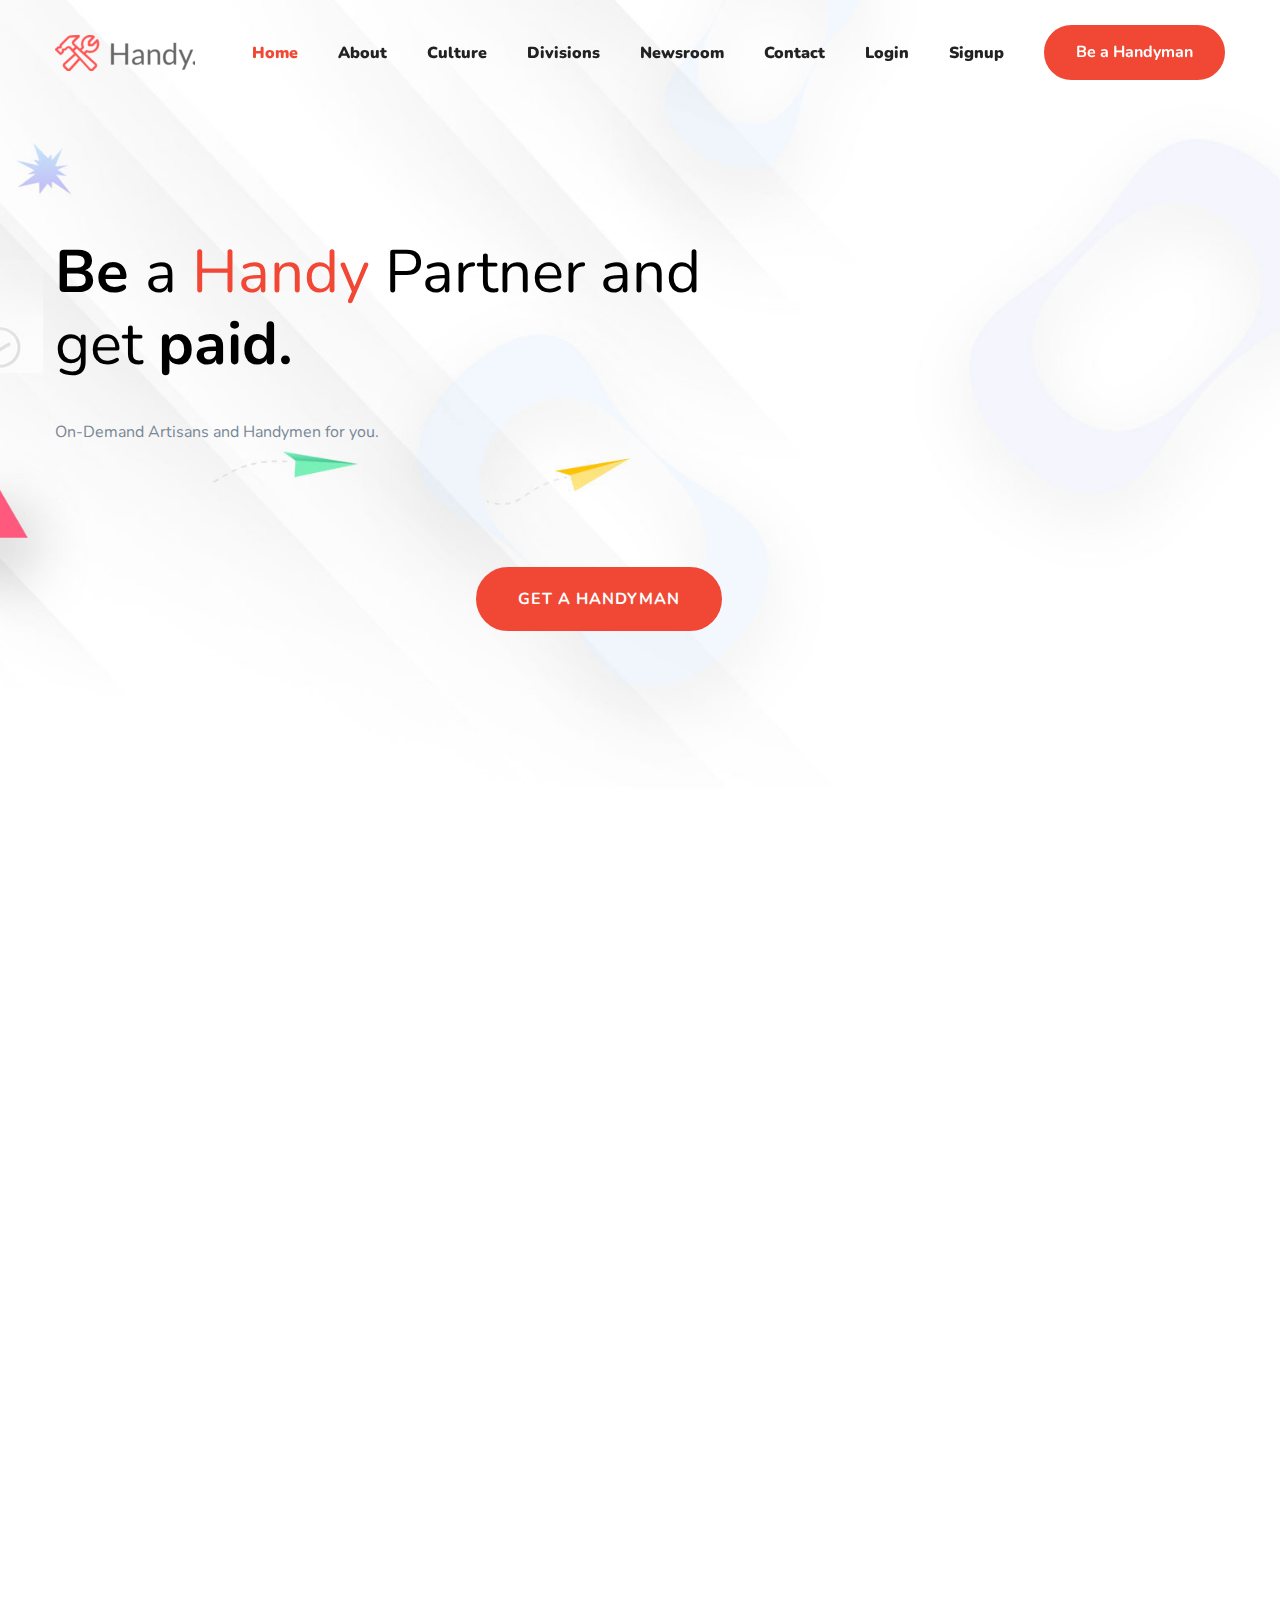
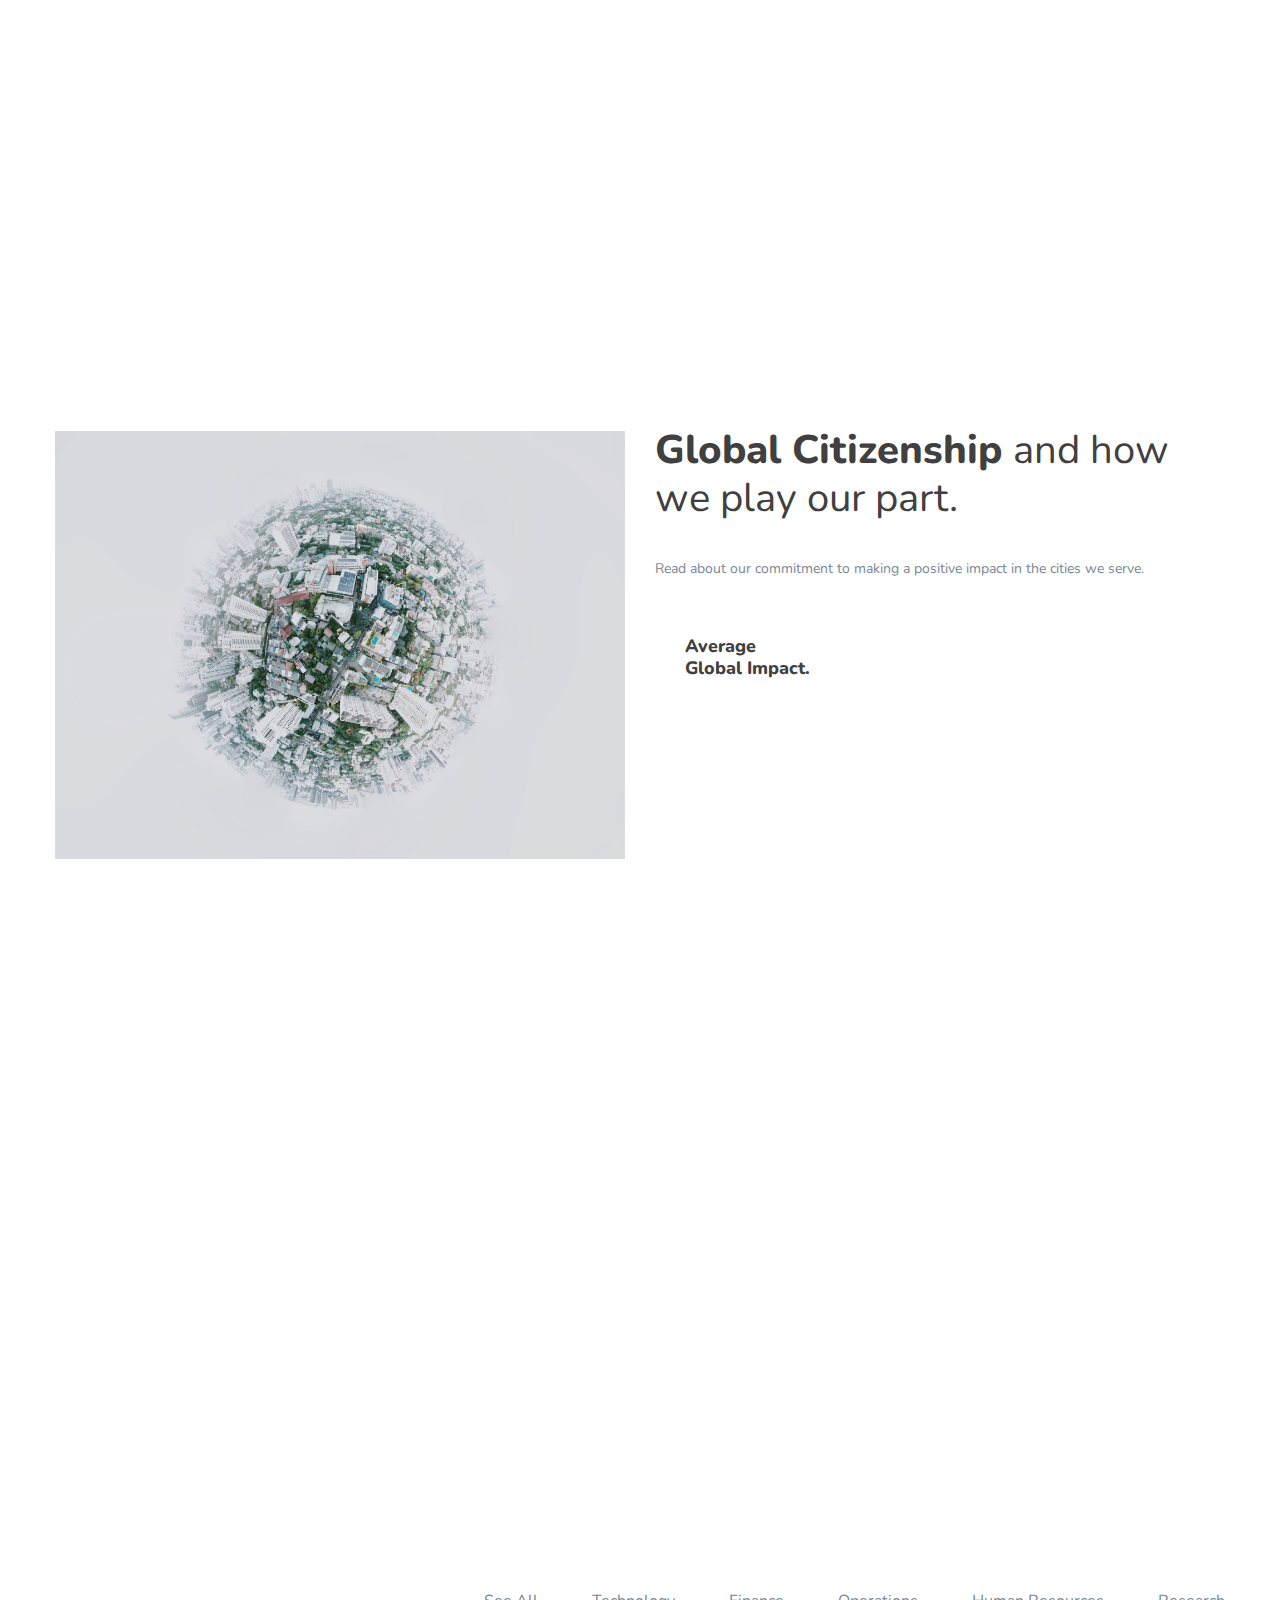
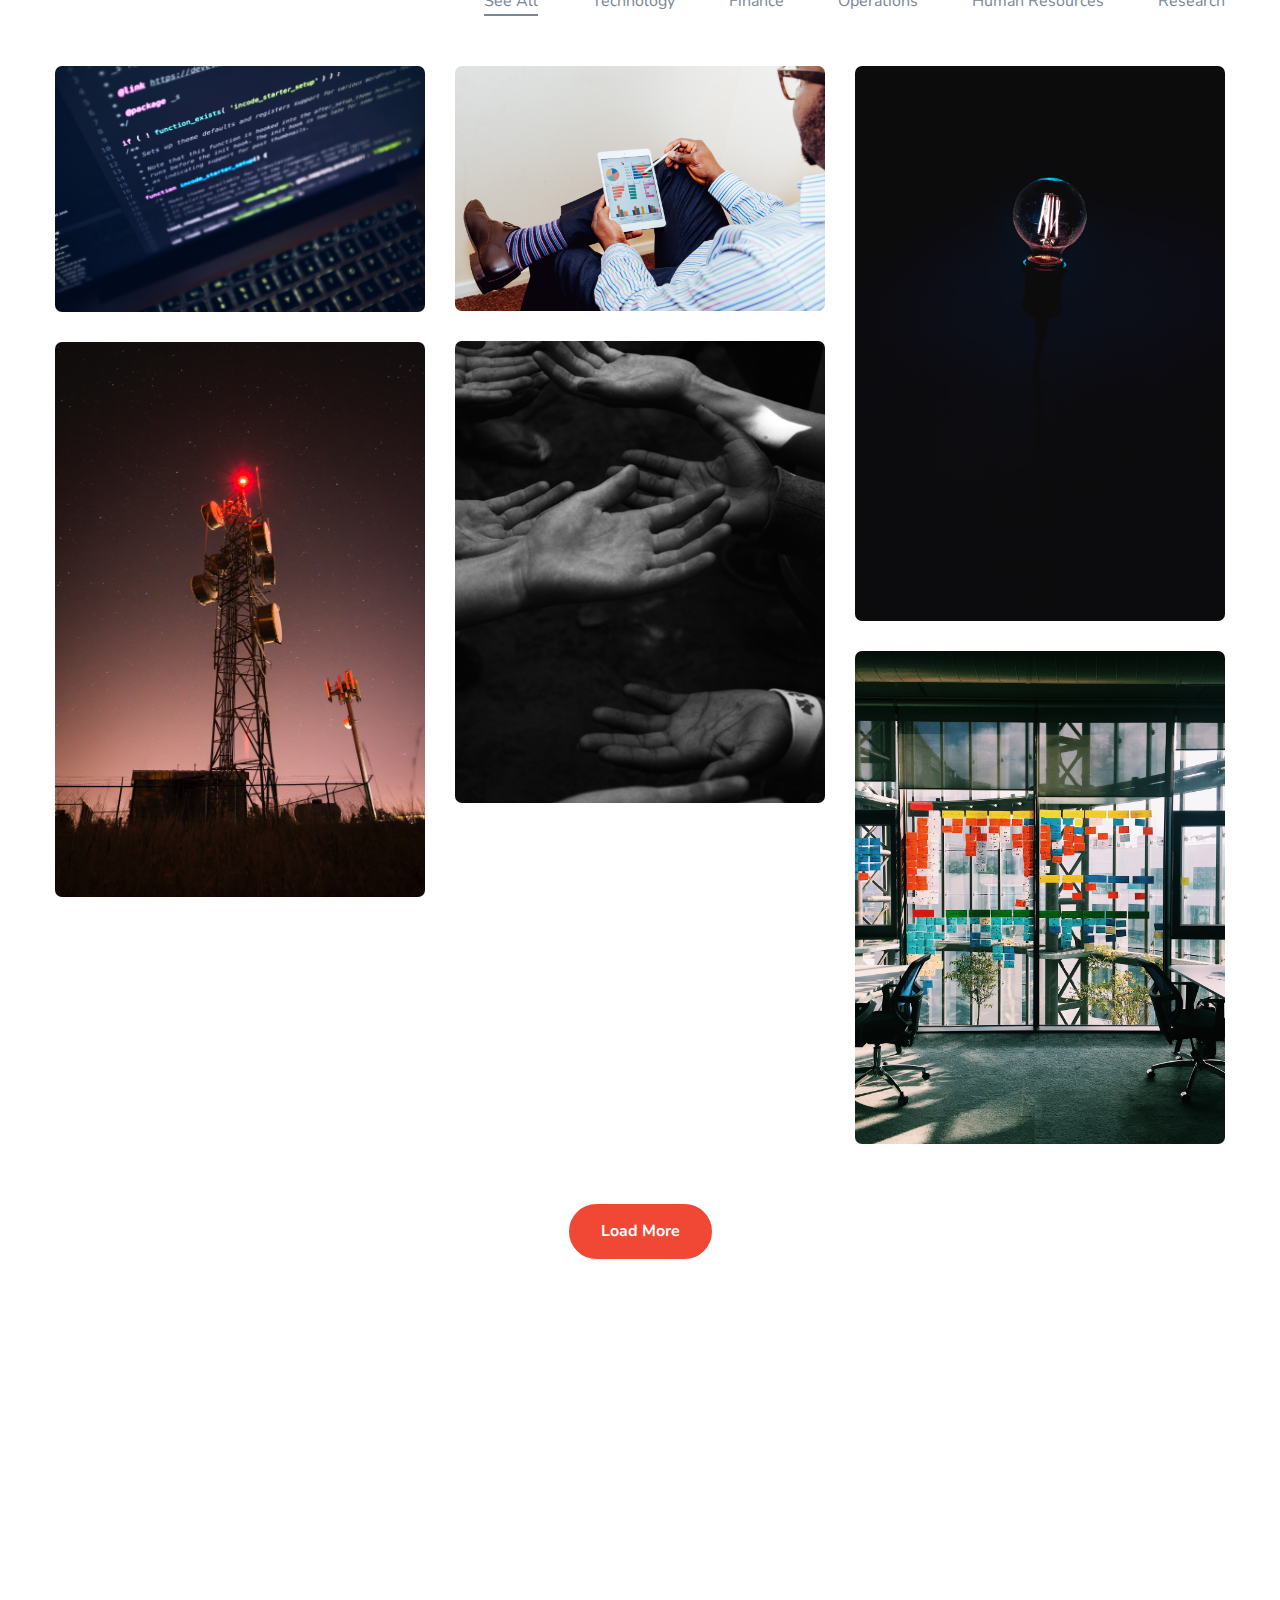
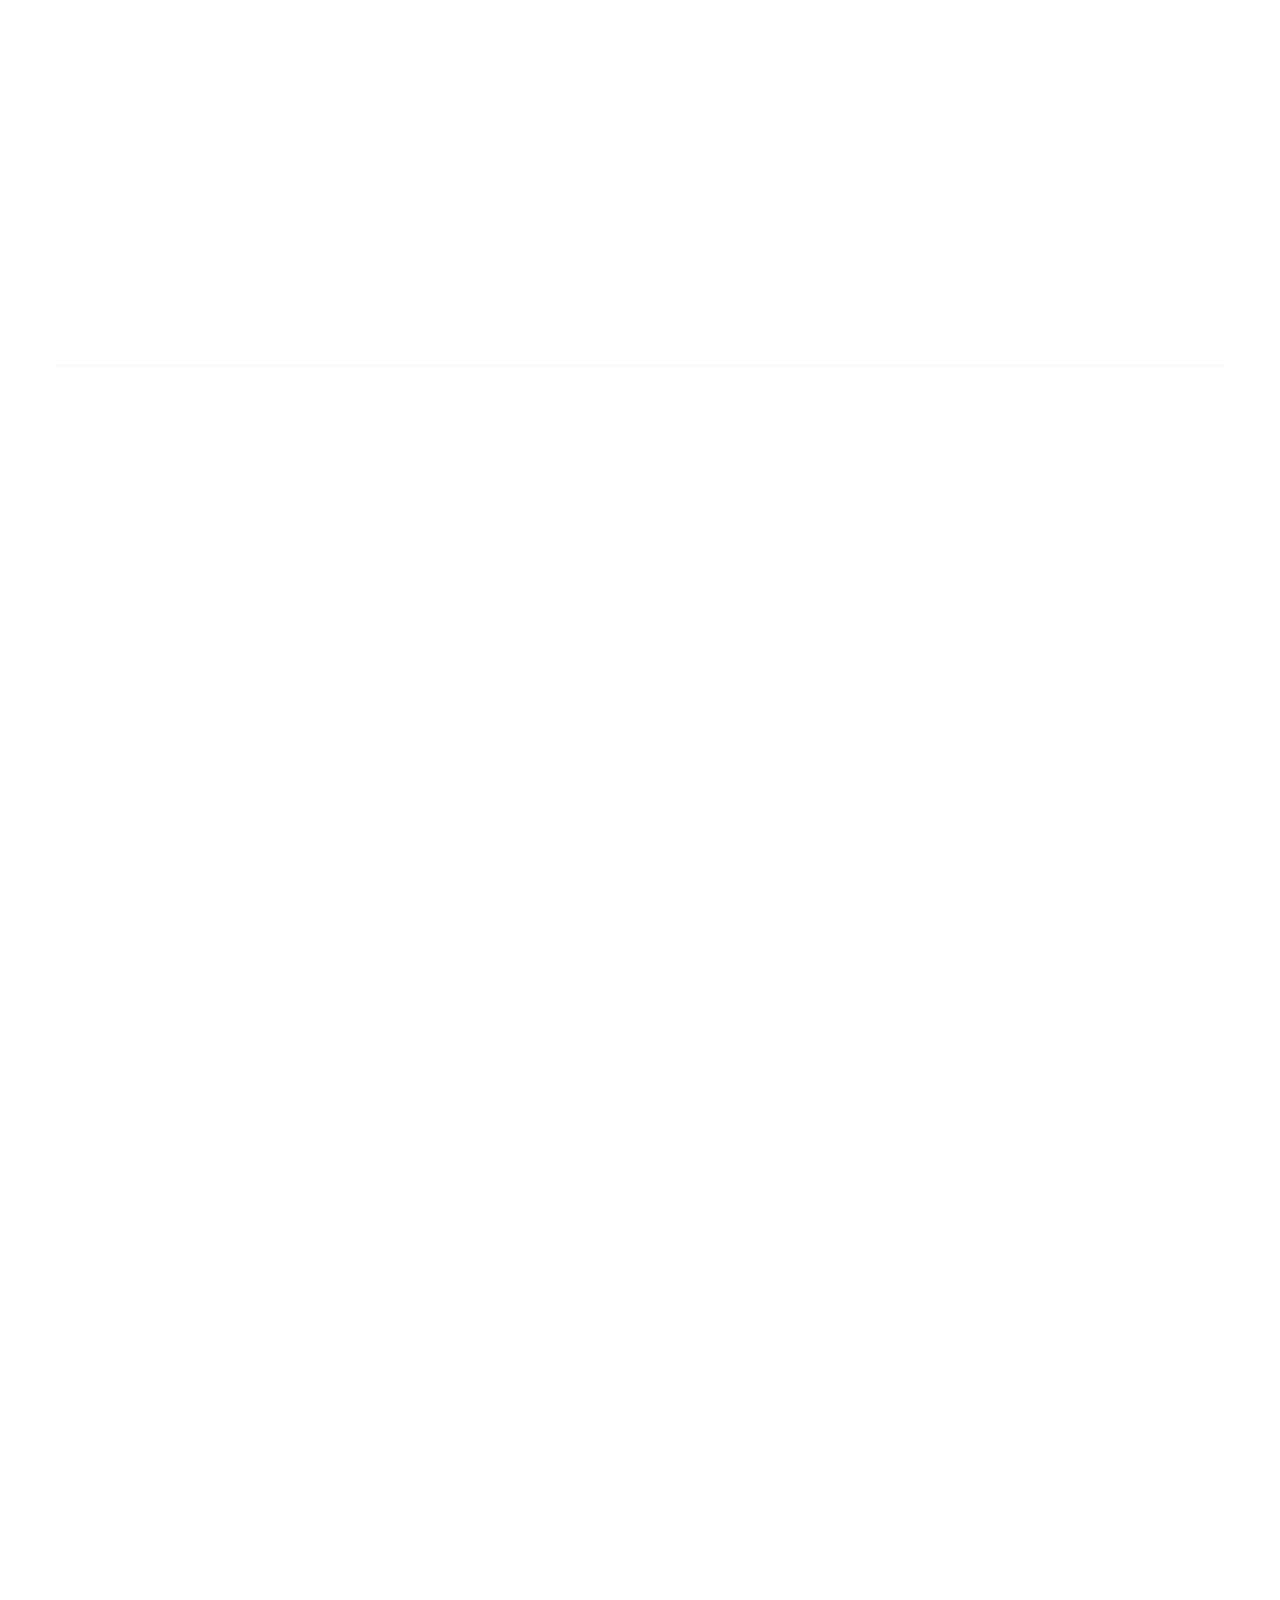
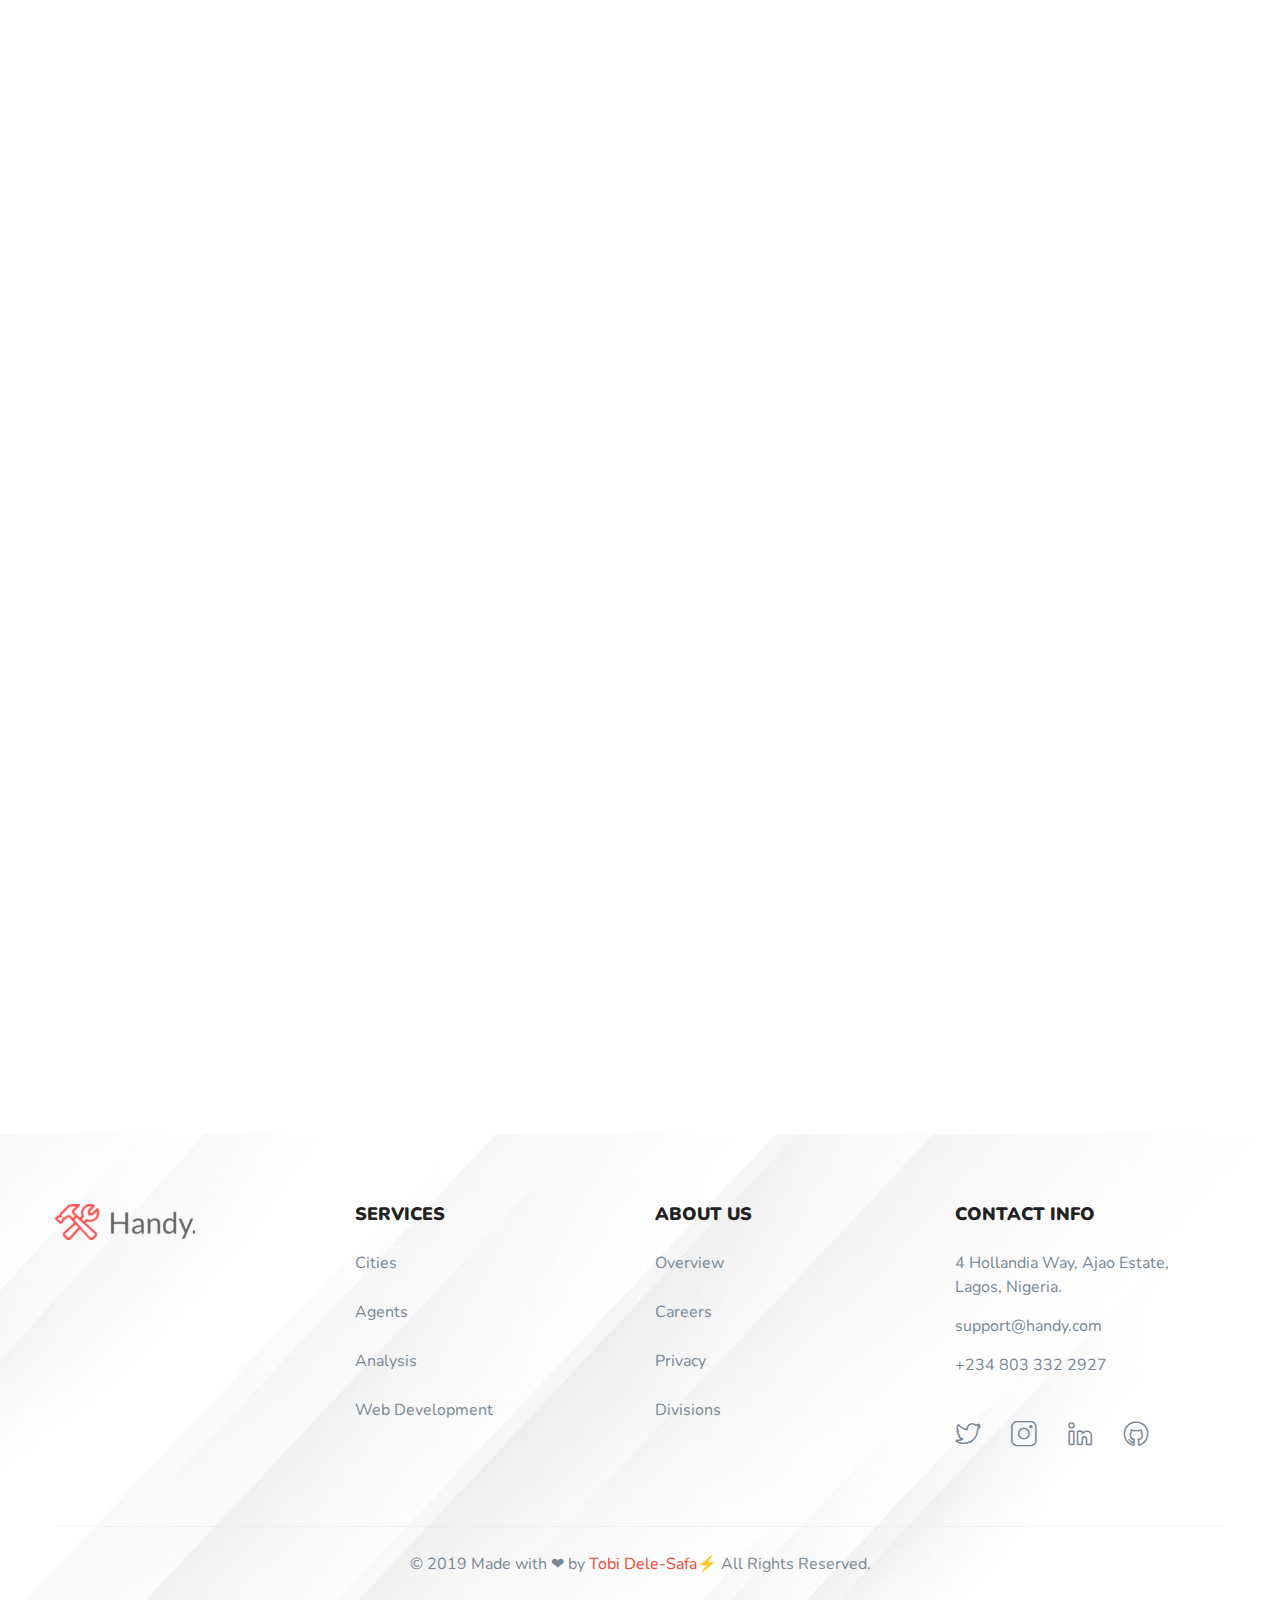
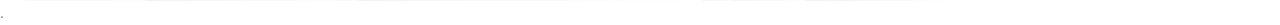
==== commit 4a7d19a0: "Update index.html" ====
--- a/index.html
+++ b/index.html
@@ -575,98 +575,7 @@
 
     <!--====== PROJECT GALLERY PART ENDS ======-->
 
-    <!--====== PRICING PART START ======-->
-
-    <!-- <section data-scroll-index="0" id="pricing" class="pricing-area pt-115">
-        <div class="container">
-            <div class="row justify-content-center">
-                <div class="col-lg-5 col-md-8 col-sm-9">
-                    <div class="section-title text-center pb-20 wow fadeInUpBig" data-wow-duration="1s" data-wow-delay="0.2s">
-                        <h6 class="sub-title">Pricing Plans</h6>
-                        <h4 class="title">Providing Best Pricing <span>For Your Business.</span></h4>
-                    </div> -->
-    <!-- section title -->
-    <!-- </div>
-            </div> -->
-    <!-- row -->
-    <!-- <div class="row no-gutters justify-content-center">
-                <div class="col-lg-4 col-md-7 col-sm-9">
-                    <div class="single-pricing text-center pricing-color-1 mt-30 wow fadeIn" data-wow-duration="1s" data-wow-delay="0.3s">
-                        <div class="pricing-price">
-                            <span class="price"><b>50</b>/m.<span class="symbol">$</span></span>
-                        </div>
-                        <div class="pricing-title mt-20">
-                            <span class="btn">20% Off</span>
-                            <h4 class="title">Basic</h4>
-                        </div>
-                        <div class="pricing-list pt-20">
-                            <ul>
-                                <li>Full Access</li>
-                                <li>Unlimited Bandwidth</li>
-                                <li>50 gb Space</li>
-                                <li>1 Month Support</li>
-                            </ul>
-                        </div>
-                        <div class="pricing-btn pt-70">
-                            <a class="main-btn main-btn-2" href="#">Sign Up Now !</a>
-                        </div>
-                    </div> -->
-    <!-- single pricing -->
-    <!-- </div>
-                <div class="col-lg-4 col-md-7 col-sm-9">
-                    <div class="single-pricing text-center pricing-active pricing-color-2 mt-30 wow fadeIn" data-wow-duration="1s" data-wow-delay="0.6s">
-                        <div class="pricing-price">
-                            <span class="price"><b>69</b>/m.<span class="symbol">$</span></span>
-                        </div>
-                        <div class="pricing-title mt-20">
-                            <span class="btn">Special</span>
-                            <h4 class="title">Standard</h4>
-                        </div>
-                        <div class="pricing-list pt-20">
-                            <ul>
-                                <li>Full Access</li>
-                                <li>Unlimited Bandwidth</li>
-                                <li>50 gb Space</li>
-                                <li>1 Month Support</li>
-                            </ul>
-                        </div>
-                        <div class="pricing-btn pt-70">
-                            <a class="main-btn" href="#">Sign Up Now !</a>
-                        </div>
-                    </div> -->
-    <!-- single pricing -->
-    <!-- </div>
-                <div class="col-lg-4 col-md-7 col-sm-9">
-                    <div class="single-pricing text-center pricing-color-3 mt-30 wow fadeIn" data-wow-duration="1s" data-wow-delay="0.9s">
-                        <div class="pricing-price">
-                            <span class="price"><b>99</b>/m.<span class="symbol">$</span></span>
-                        </div>
-                        <div class="pricing-title mt-20">
-                            <span class="btn">New</span>
-                            <h4 class="title">Premium</h4>
-                        </div>
-                        <div class="pricing-list pt-20">
-                            <ul>
-                                <li>Full Access</li>
-                                <li>Unlimited Bandwidth</li>
-                                <li>50 gb Space</li>
-                                <li>1 Month Support</li>
-                            </ul>
-                        </div>
-                        <div class="pricing-btn pt-70">
-                            <a class="main-btn main-btn-2" href="#">Sign Up Now !</a>
-                        </div>
-                    </div> -->
-    <!-- single pricing -->
-    <!-- </div>
-            </div> -->
-    <!-- row -->
-    <!-- </div> -->
-    <!-- container -->
-    <!-- </section> -->
-
-    <!--====== PRICING PART ENDS ======-->
-
+    
     <!--====== TESTIMONIAL PART START ======-->
 
     <section id="testimonial" class="testimonial-area pt-70 pb-120">
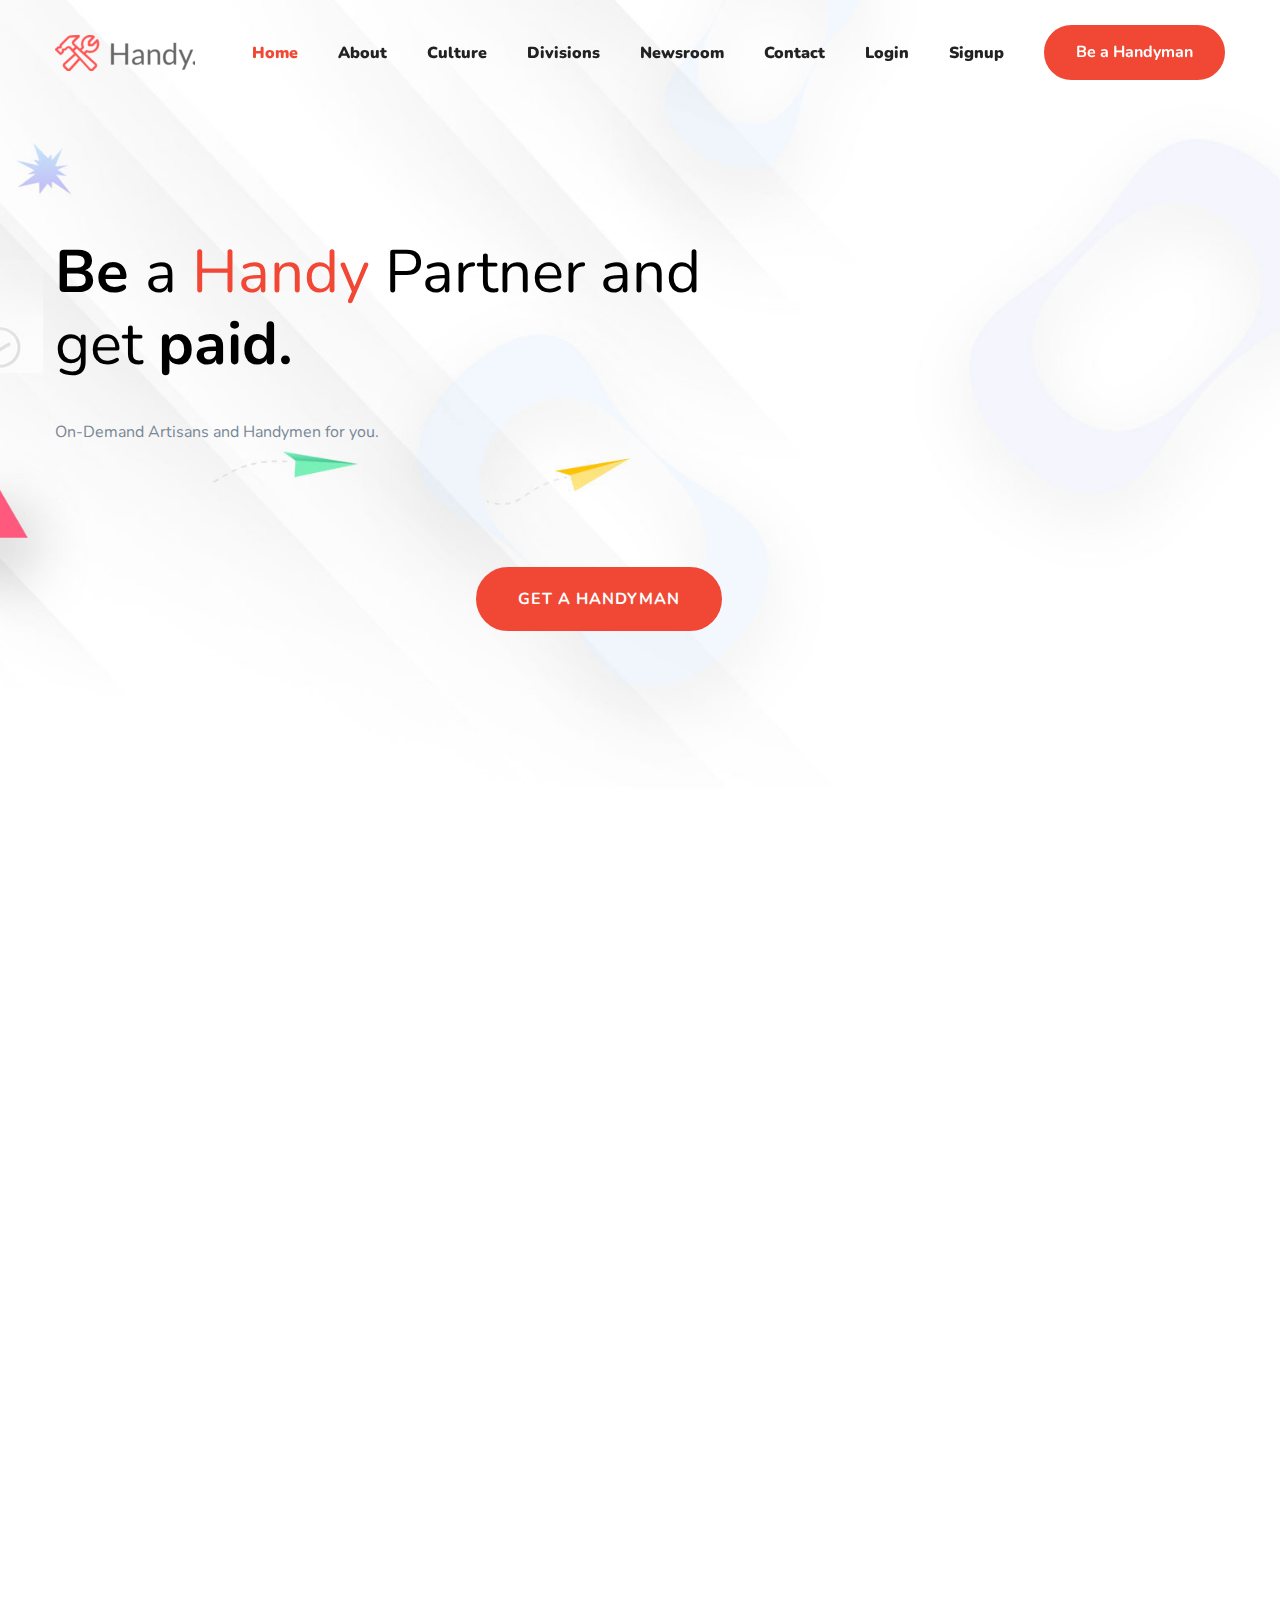
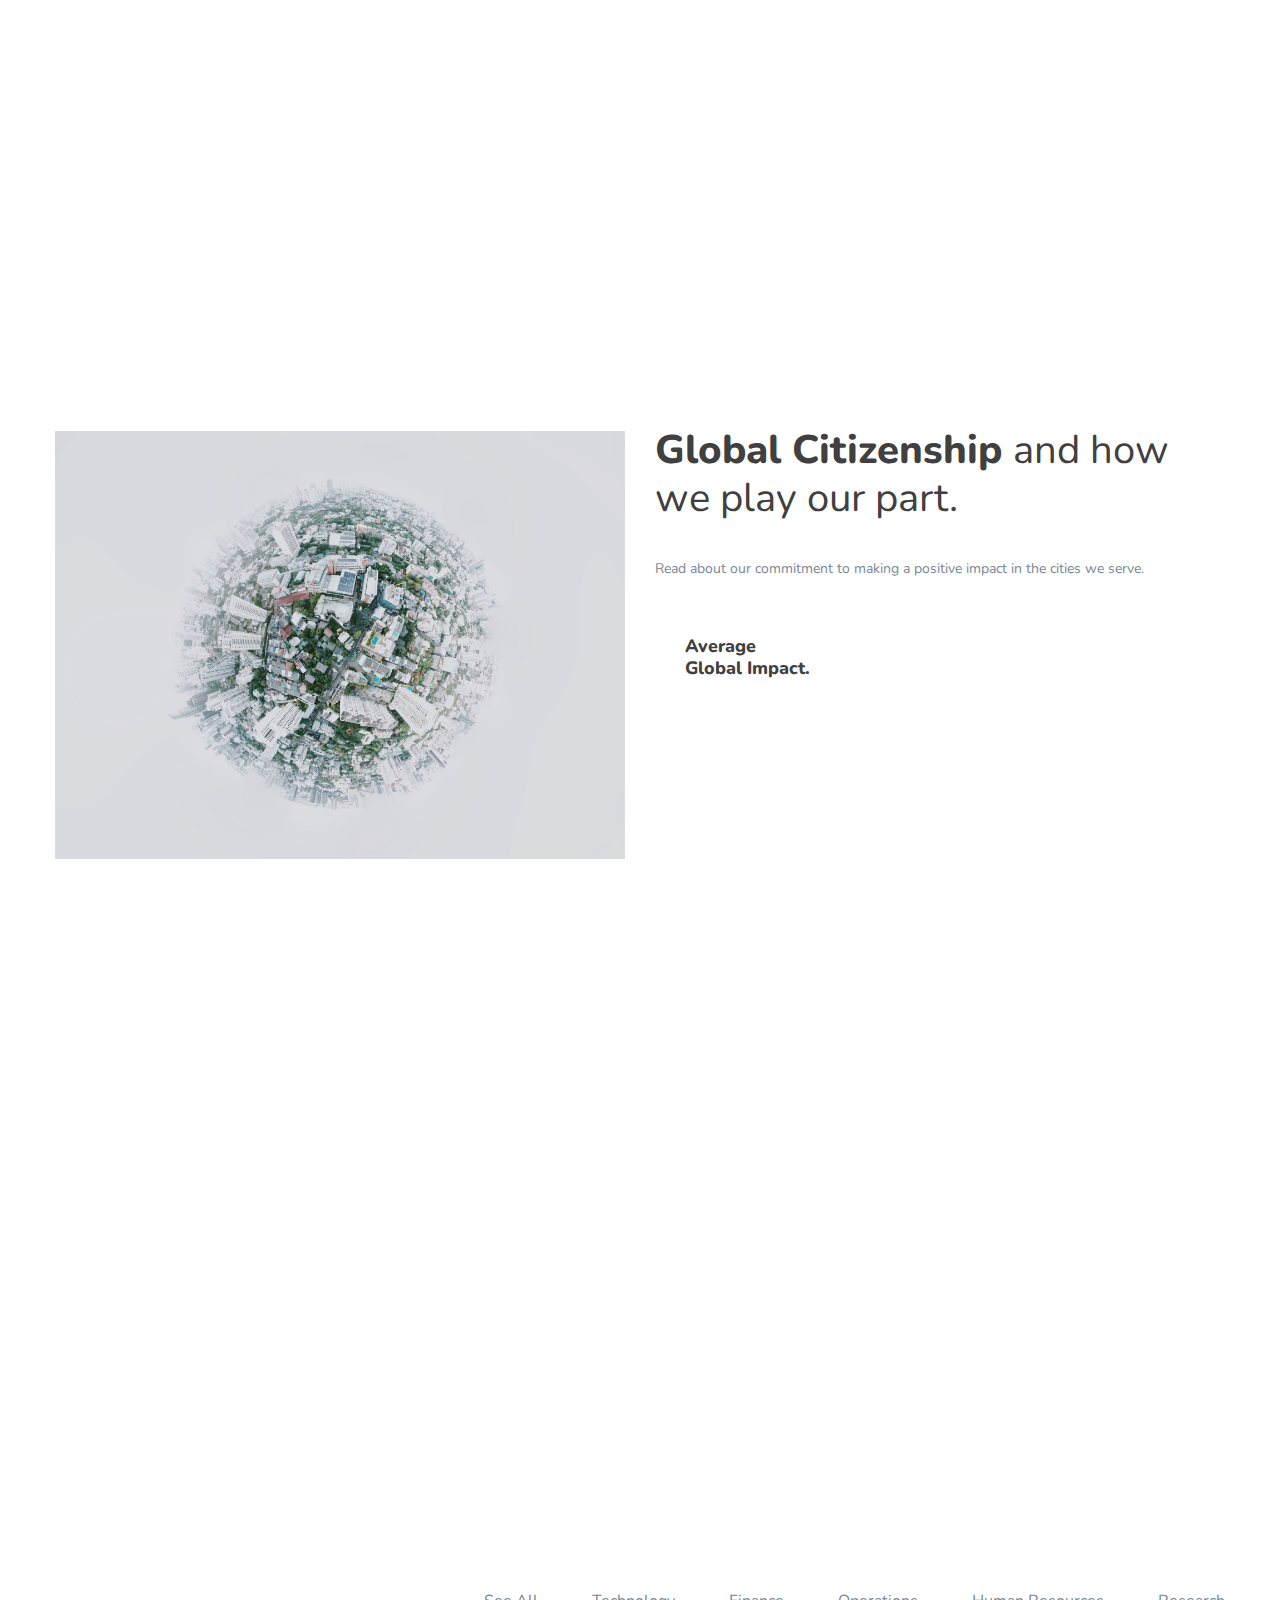
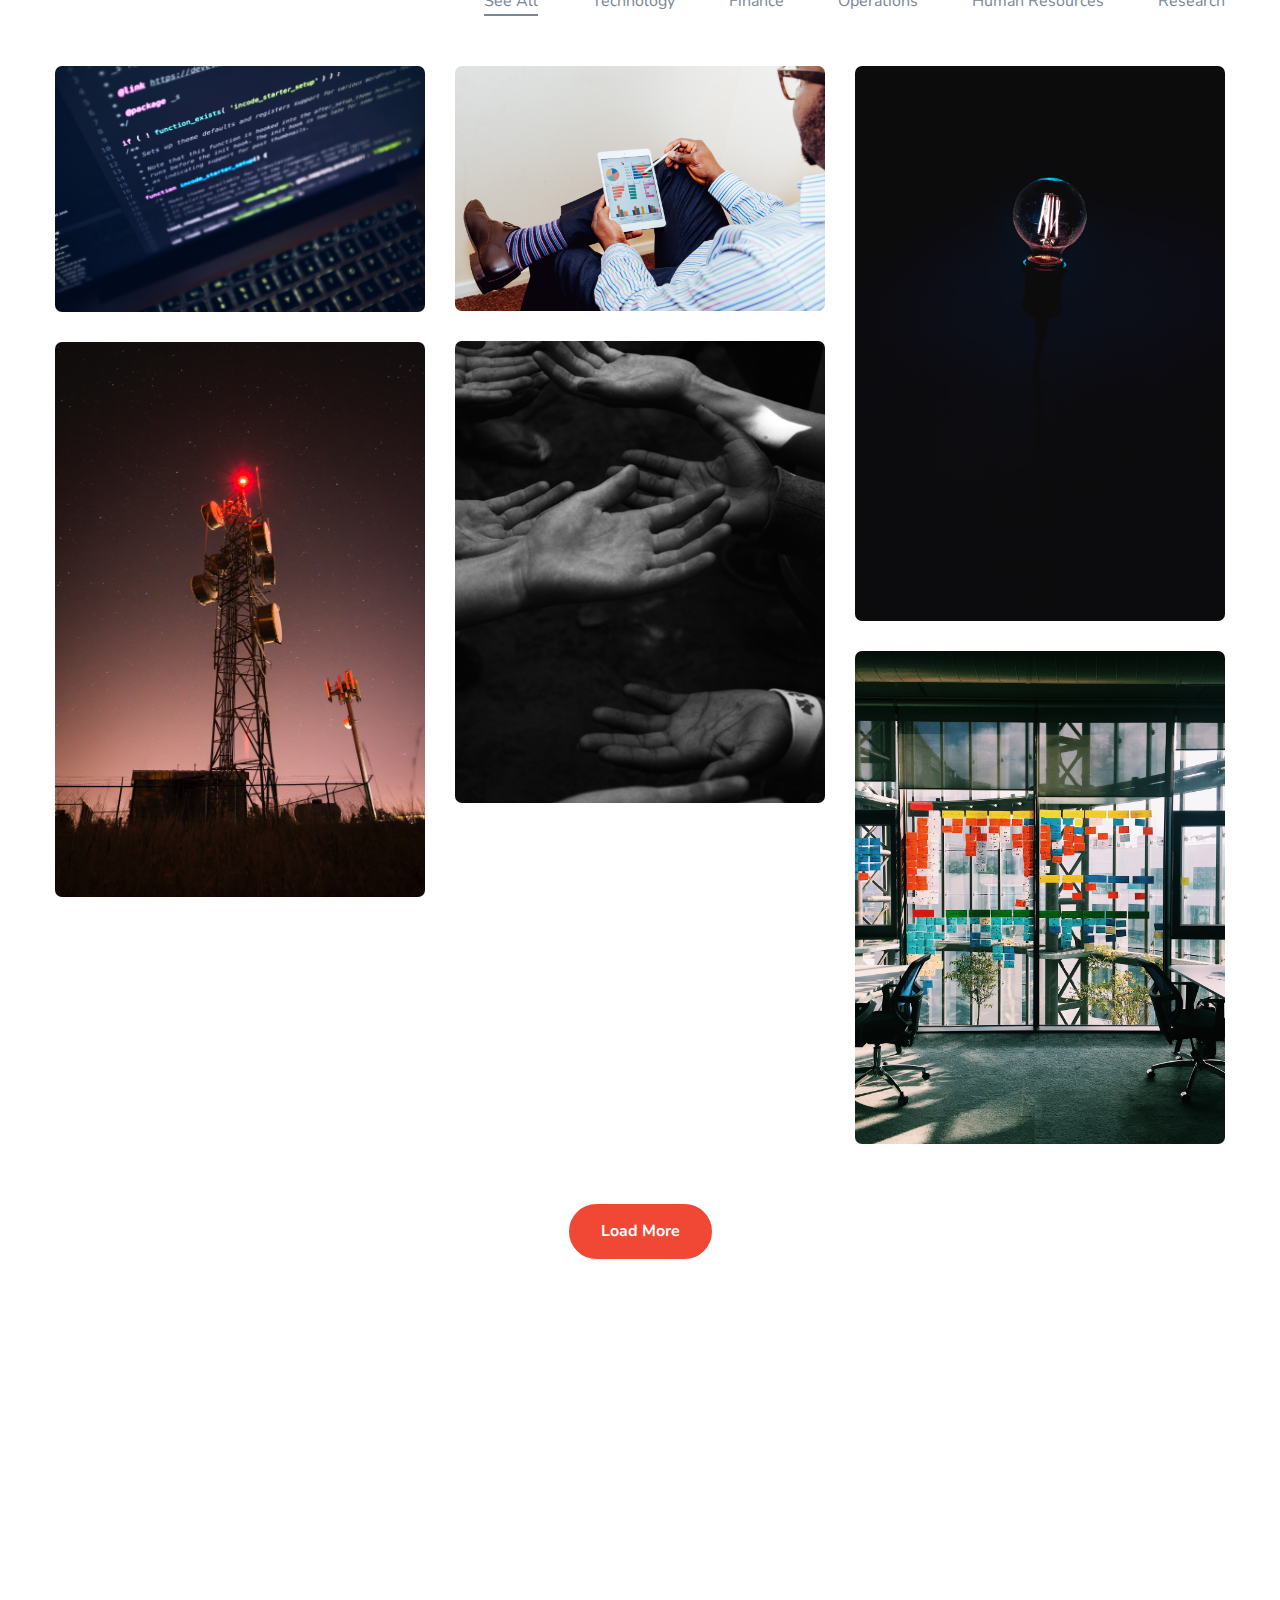
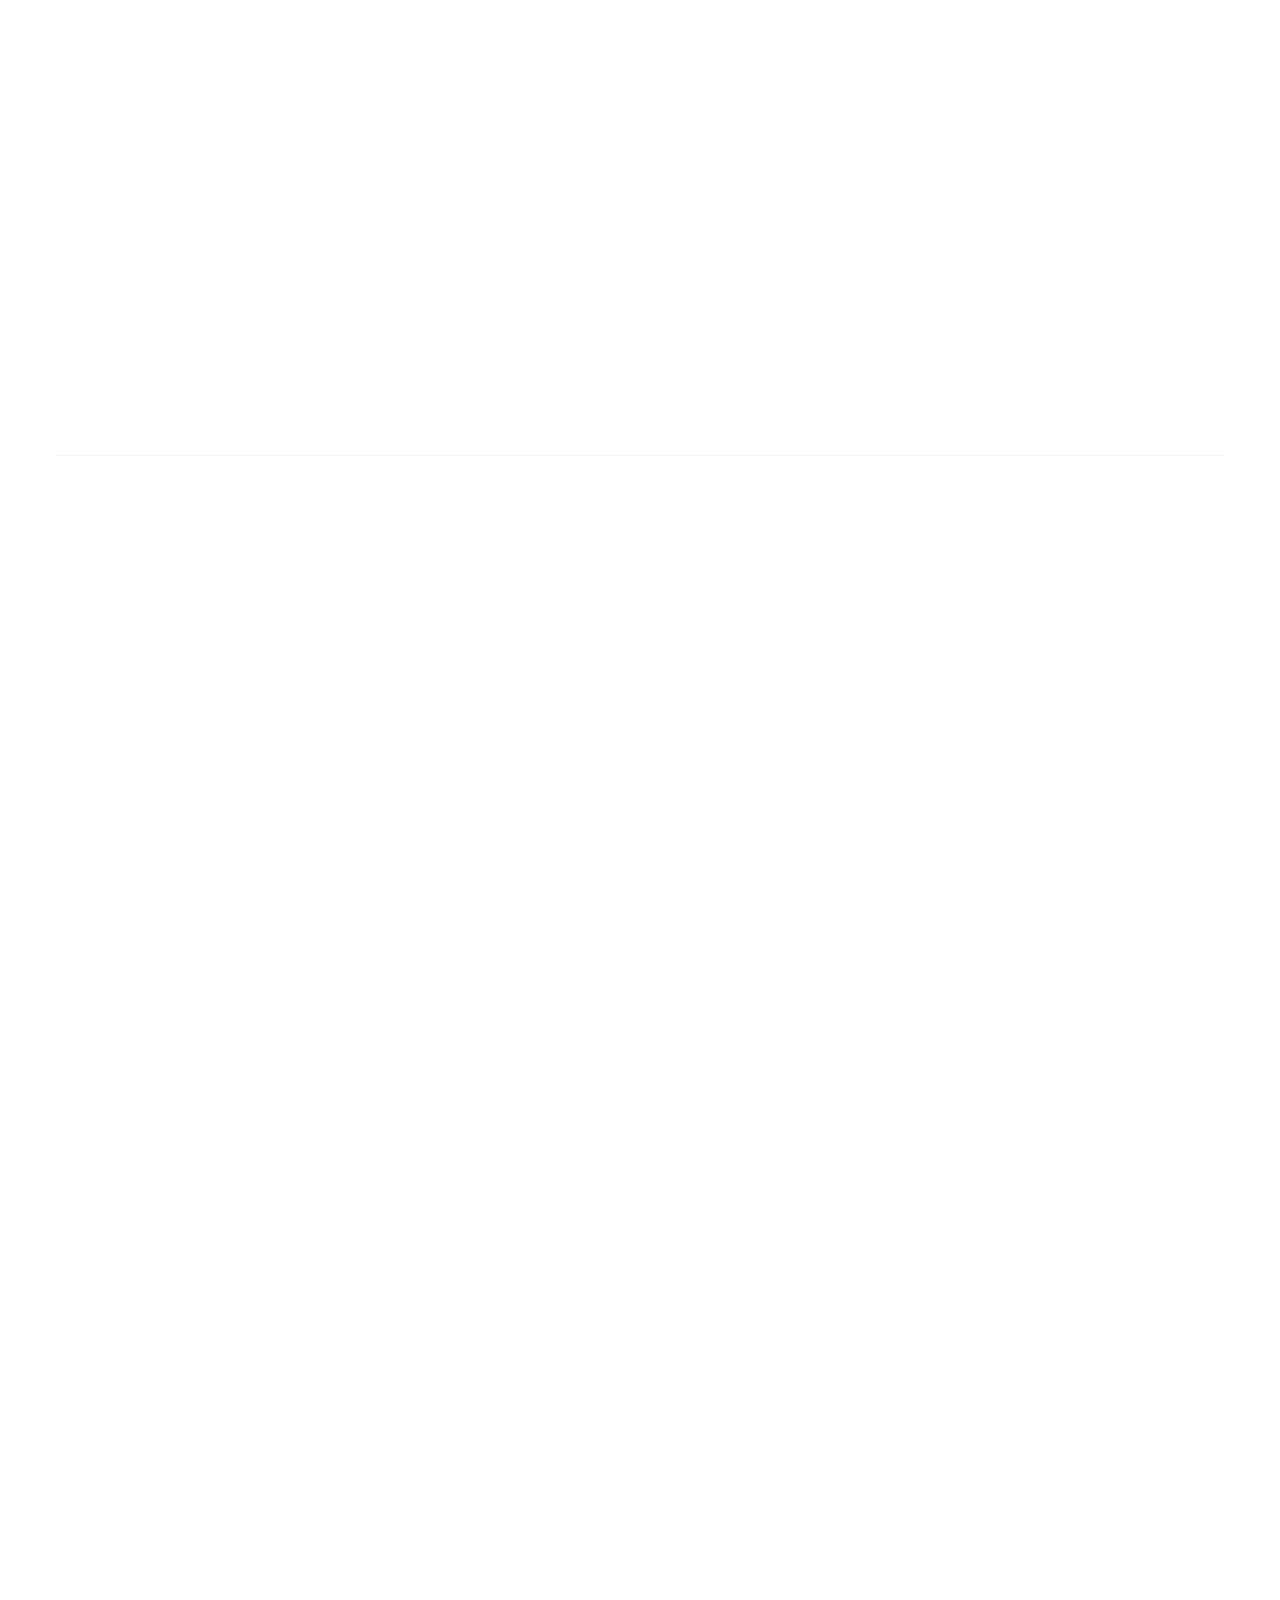
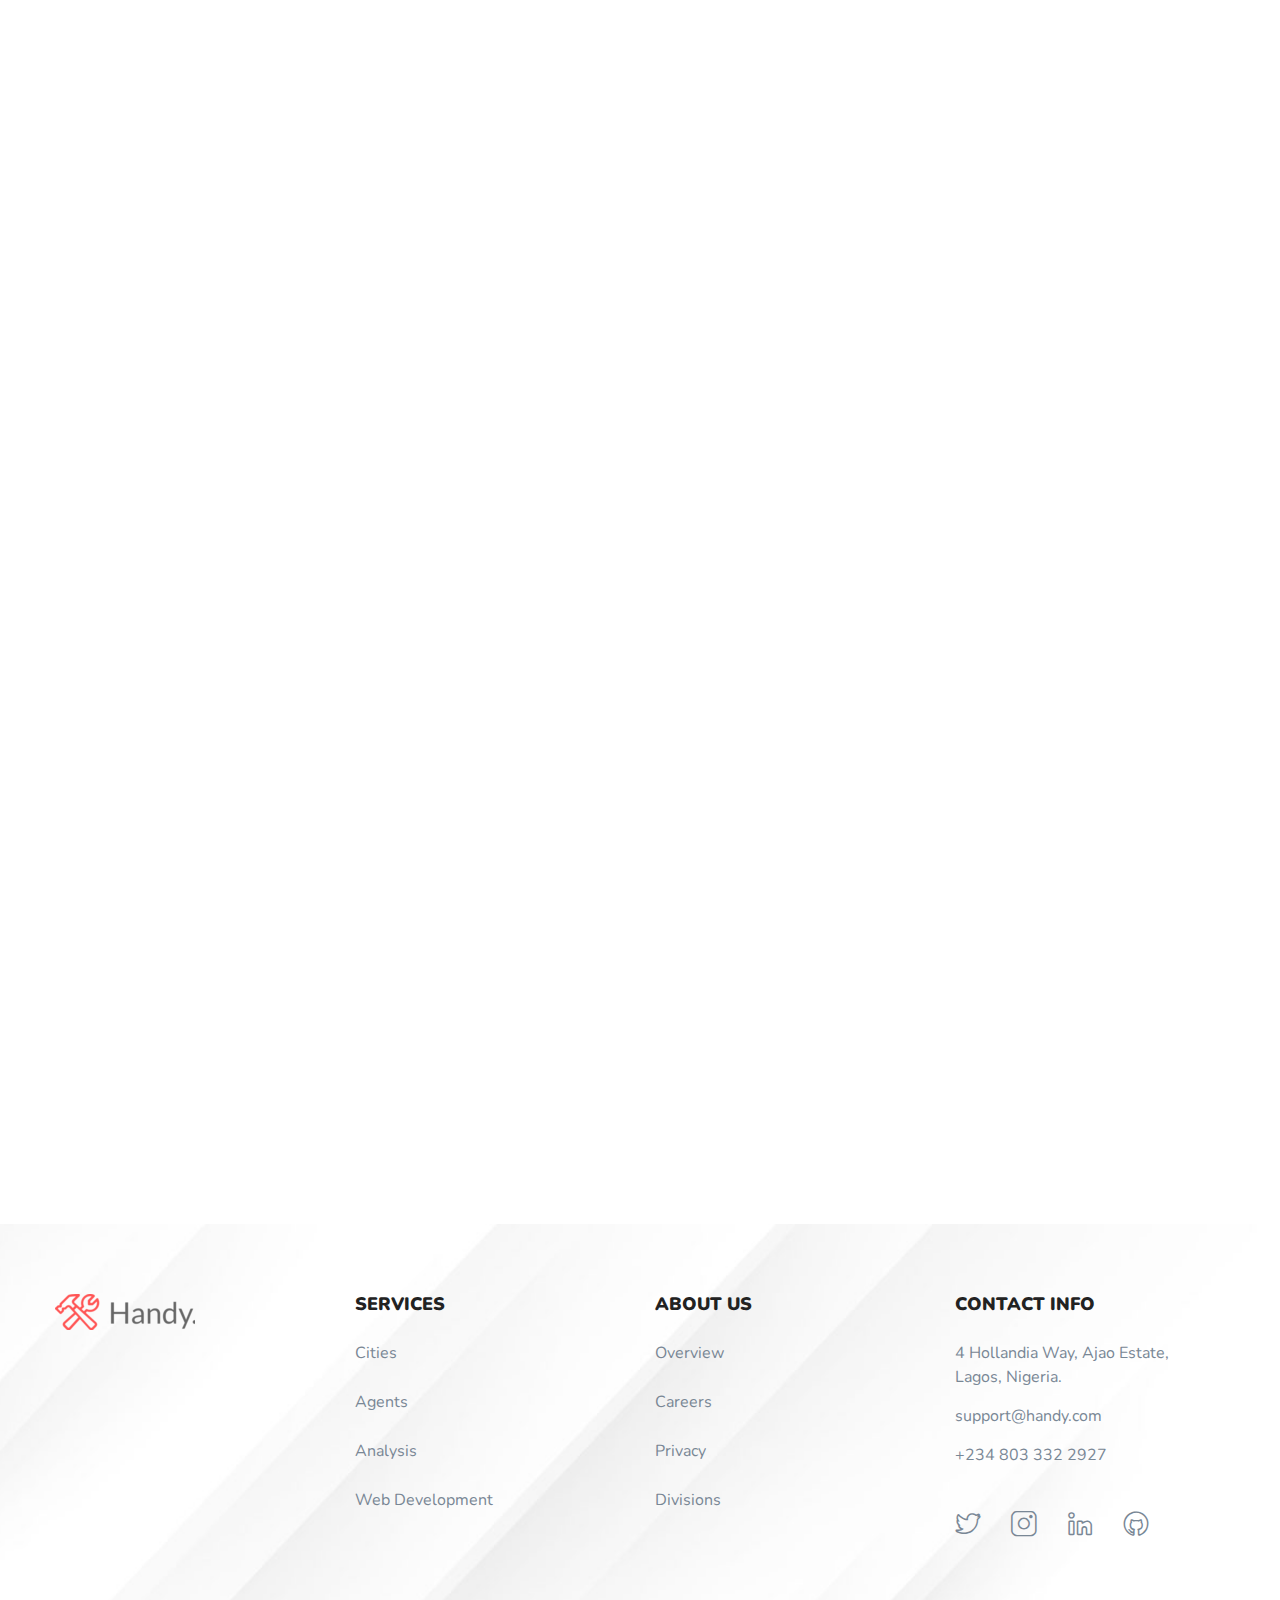
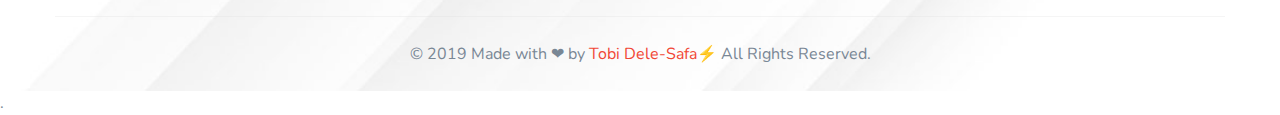
==== commit cca774c2: "Update index.html" ====
--- a/index.html
+++ b/index.html
@@ -575,7 +575,7 @@
 
     <!--====== PROJECT GALLERY PART ENDS ======-->
 
-    
+
     <!--====== TESTIMONIAL PART START ======-->
 
     <section id="testimonial" class="testimonial-area pt-70 pb-120">
@@ -585,7 +585,7 @@
                     <div class="testimonial-left-content mt-45 wow fadeIn" data-wow-duration="1s" data-wow-delay="0.3s">
                         <div class="section-title">
                             <h6 class="sub-title">Testimonials</h6>
-                            <h4 class="title">What Handy Users Say About Us</h4>
+                            <h4 class="title">What Handy Users <span>Say About Us.</span> </h4>
                         </div>
                         <!-- section title -->
                         <ul class="testimonial-line">
@@ -704,6 +704,10 @@
         <div class="container">
             <div class="row">
                 <div class="col-lg-12">
+                    <div class="section-title pb-20  wow fadeIn" data-wow-duration="1s" data-wow-delay="0.4s">
+                        <h6 class="sub-title">Partners</h6>
+                        <h4 class="title">Building a better world <span>Together.</span></h4>
+                    </div>
                     <div class="brand-wrapper pt-70 clearfix">
                         <div class="single-brand mt-50 text-md-left wow fadeIn" data-wow-duration="1s" data-wow-delay="0.2s">
                             <img src="assets/images/brand-1.png" alt="brand">
--- a/assets/css/style.css
+++ b/assets/css/style.css
@@ -1,6 +1,5 @@
 /*-----------------------------------------------------------------------------------
 
------------------------------------------------------------------------------------
 
     CSS INDEX
     ===================
@@ -10,14 +9,13 @@
     03.ABOUT
     04.GALLERY
     05.SERVICE
-    06.PRICING
-    07.TESTIMONIAL
-    08.BRAND
-    09.BL0G
-    10.CONTACT
-    11.FOOTER
-    12.PAGE BANNER
-    13.BL0G DETAILS
+    06.TESTIMONIAL
+    07.BRAND
+    08.NEWSROOM
+    09.CONTACT
+    10.FOOTER
+    11.PAGE BANNER
+    12.NEWSROOM DETAILS
 
 -----------------------------------------------------------------------------------*/
 
@@ -2010,101 +2008,7 @@
 
 
 /*===========================
-       06.PRICING css 
-===========================*/
-
-.single-pricing {
-    padding: 65px 50px 70px;
-}
-
-@media (max-width: 767px) {
-    .single-pricing {
-        padding: 45px 30px 50px;
-    }
-}
-
-.single-pricing .pricing-price .price {
-    font-size: 42px;
-    color: #222;
-    font-family: "Nunito", sans-serif;
-}
-
-.single-pricing .pricing-price .price b {
-    font-weight: 800;
-}
-
-.single-pricing .pricing-price .price .symbol {
-    font-size: 18px;
-    color: #f14836;
-    font-weight: 700;
-    font-family: "Nunito", sans-serif;
-}
-
-.single-pricing .pricing-title {
-    display: -webkit-flex;
-    display: -moz-flex;
-    display: -ms-flex;
-    display: -o-flex;
-    display: flex;
-    justify-content: center;
-    -webkit-justify-content: center;
-    -moz-justify-content: center;
-    border-bottom: 1px solid #dedede4f;
-    padding-bottom: 50px;
-}
-
-.single-pricing .pricing-title .btn {
-    padding: 0 15px;
-    line-height: 25px;
-    border-radius: 50px;
-    background-color: #4bb3f9;
-    color: #fff;
-    font-size: 14px;
-}
-
-.single-pricing .pricing-title .title {
-    font-weight: 600;
-    font-size: 24px;
-    font-family: "Nunito", sans-serif;
-    padding-left: 10px;
-}
-
-.single-pricing .pricing-list ul li {
-    font-size: 14px;
-    color: #798795;
-    margin-top: 20px;
-}
-
-.single-pricing .pricing-btn .main-btn {
-    text-transform: uppercase;
-}
-
-.single-pricing .pricing-btn .main-btn.main-btn-2 {
-    border-color: transparent;
-    color: #222;
-}
-
-.single-pricing.pricing-color-1 .pricing-title .btn {
-    background-color: #4bb3f9;
-}
-
-.single-pricing.pricing-color-2 .pricing-title .btn {
-    background-color: #f14836;
-}
-
-.single-pricing.pricing-color-3 .pricing-title .btn {
-    background-color: #63b85f;
-}
-
-.single-pricing.pricing-active {
-    -webkit-box-shadow: 0px 0px 30px 0px rgba(0, 0, 0, 0.07);
-    -moz-box-shadow: 0px 0px 30px 0px rgba(0, 0, 0, 0.07);
-    box-shadow: 0px 0px 30px 0px rgba(0, 0, 0, 0.07);
-}
-
-
-/*===========================
-       07.TESTIMONIAL css 
+       06.TESTIMONIAL css 
 ===========================*/
 
 .testimonial-left-content .testimonial-line {
@@ -2276,7 +2180,7 @@
 
 
 /*===========================
-        08.BRAND css 
+        07.BRAND css 
 ===========================*/
 
 .brand-wrapper {
@@ -2297,7 +2201,7 @@
 
 
 /*===========================
-         09.BL0G css 
+         08.NEWSROOM css 
 ===========================*/
 
 .single-blog .blog-image a {
@@ -2366,7 +2270,7 @@
 
 
 /*===========================
-      10.CONTACT  css 
+      09.CONTACT  css 
 ===========================*/
 
 .contact-map iframe {
@@ -2477,7 +2381,7 @@
 
 
 /*===========================
-       11.FOOTER css 
+       10.FOOTER css 
 ===========================*/
 
 .footer-about .text {
@@ -2582,7 +2486,7 @@
 
 
 /*===========================
-      12.PAGE BANNER css 
+      11.PAGE BANNER css 
 ===========================*/
 
 .page-banner {
@@ -2633,7 +2537,7 @@
 
 
 /*===========================
-    13.BL0G DETAILS  css 
+    12.NEWSROOM DETAILS  css 
 ===========================*/
 
 .blog-details-content .details-image img {
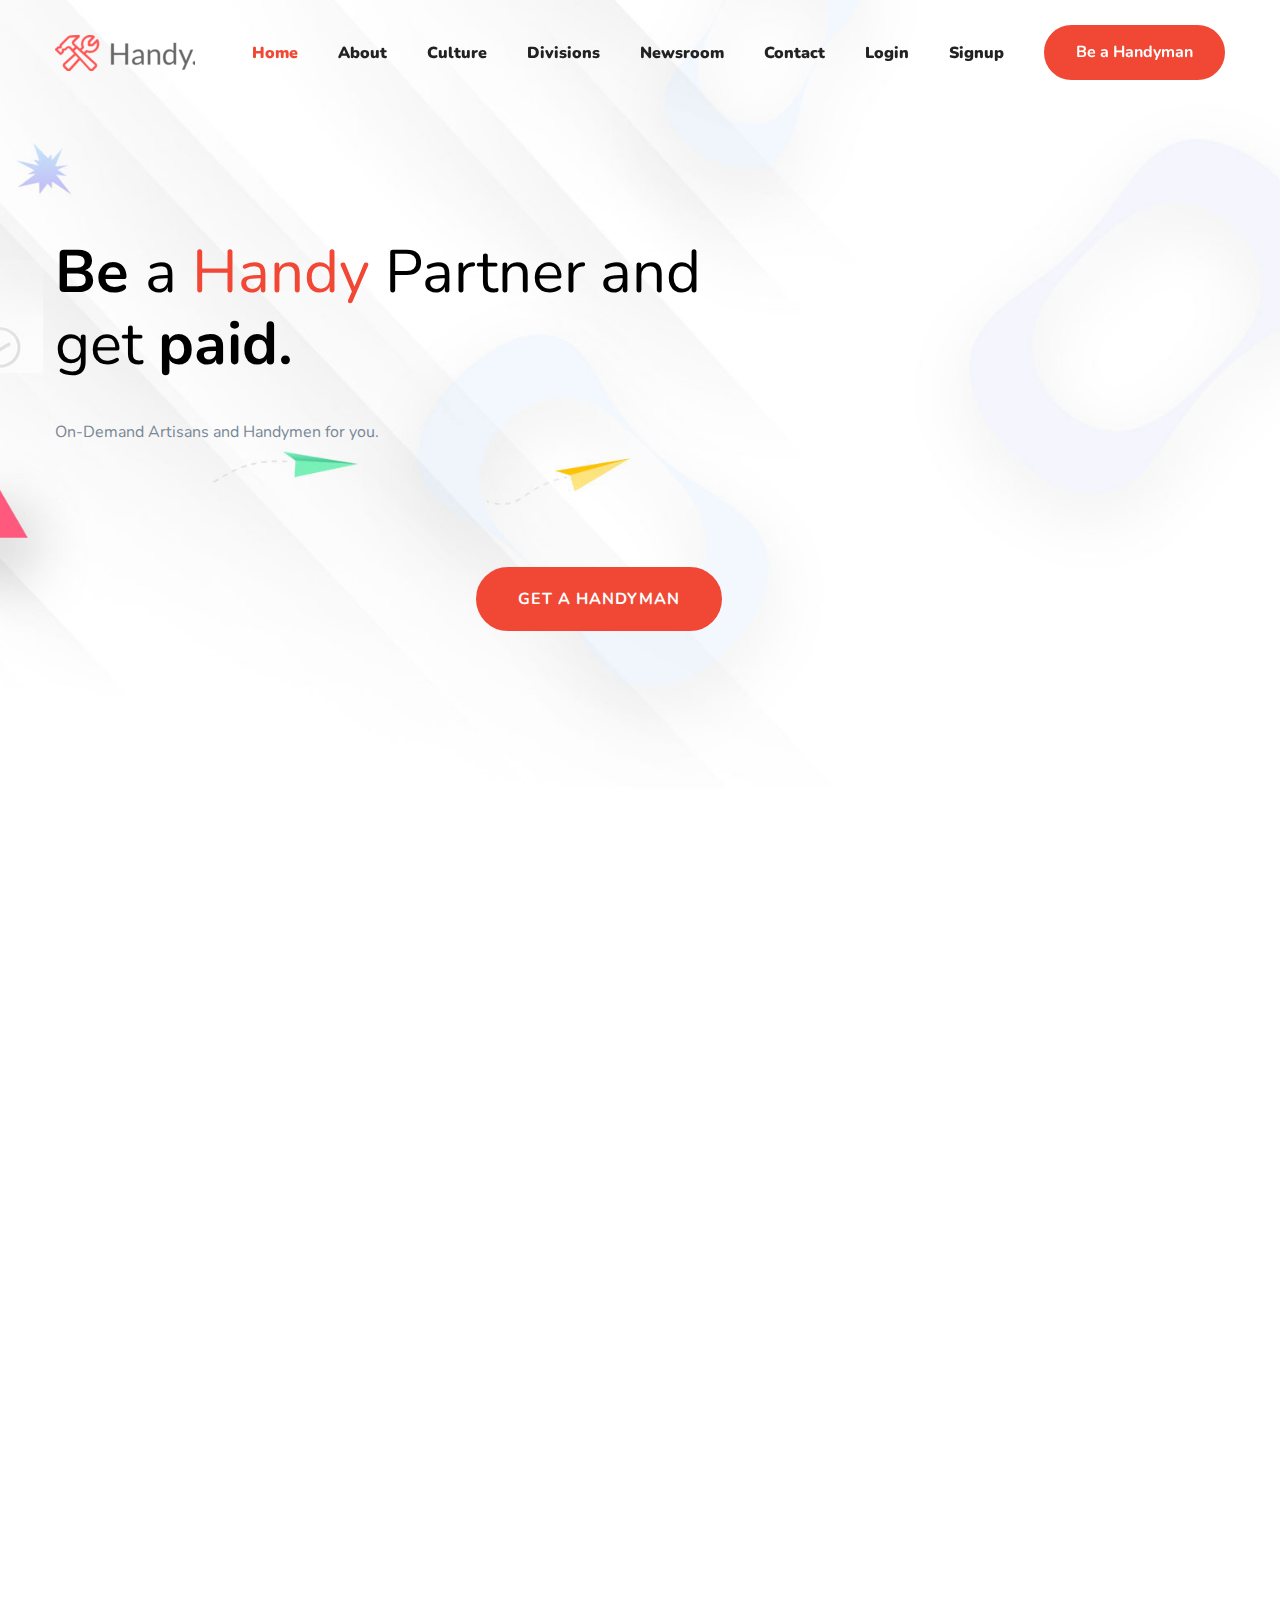
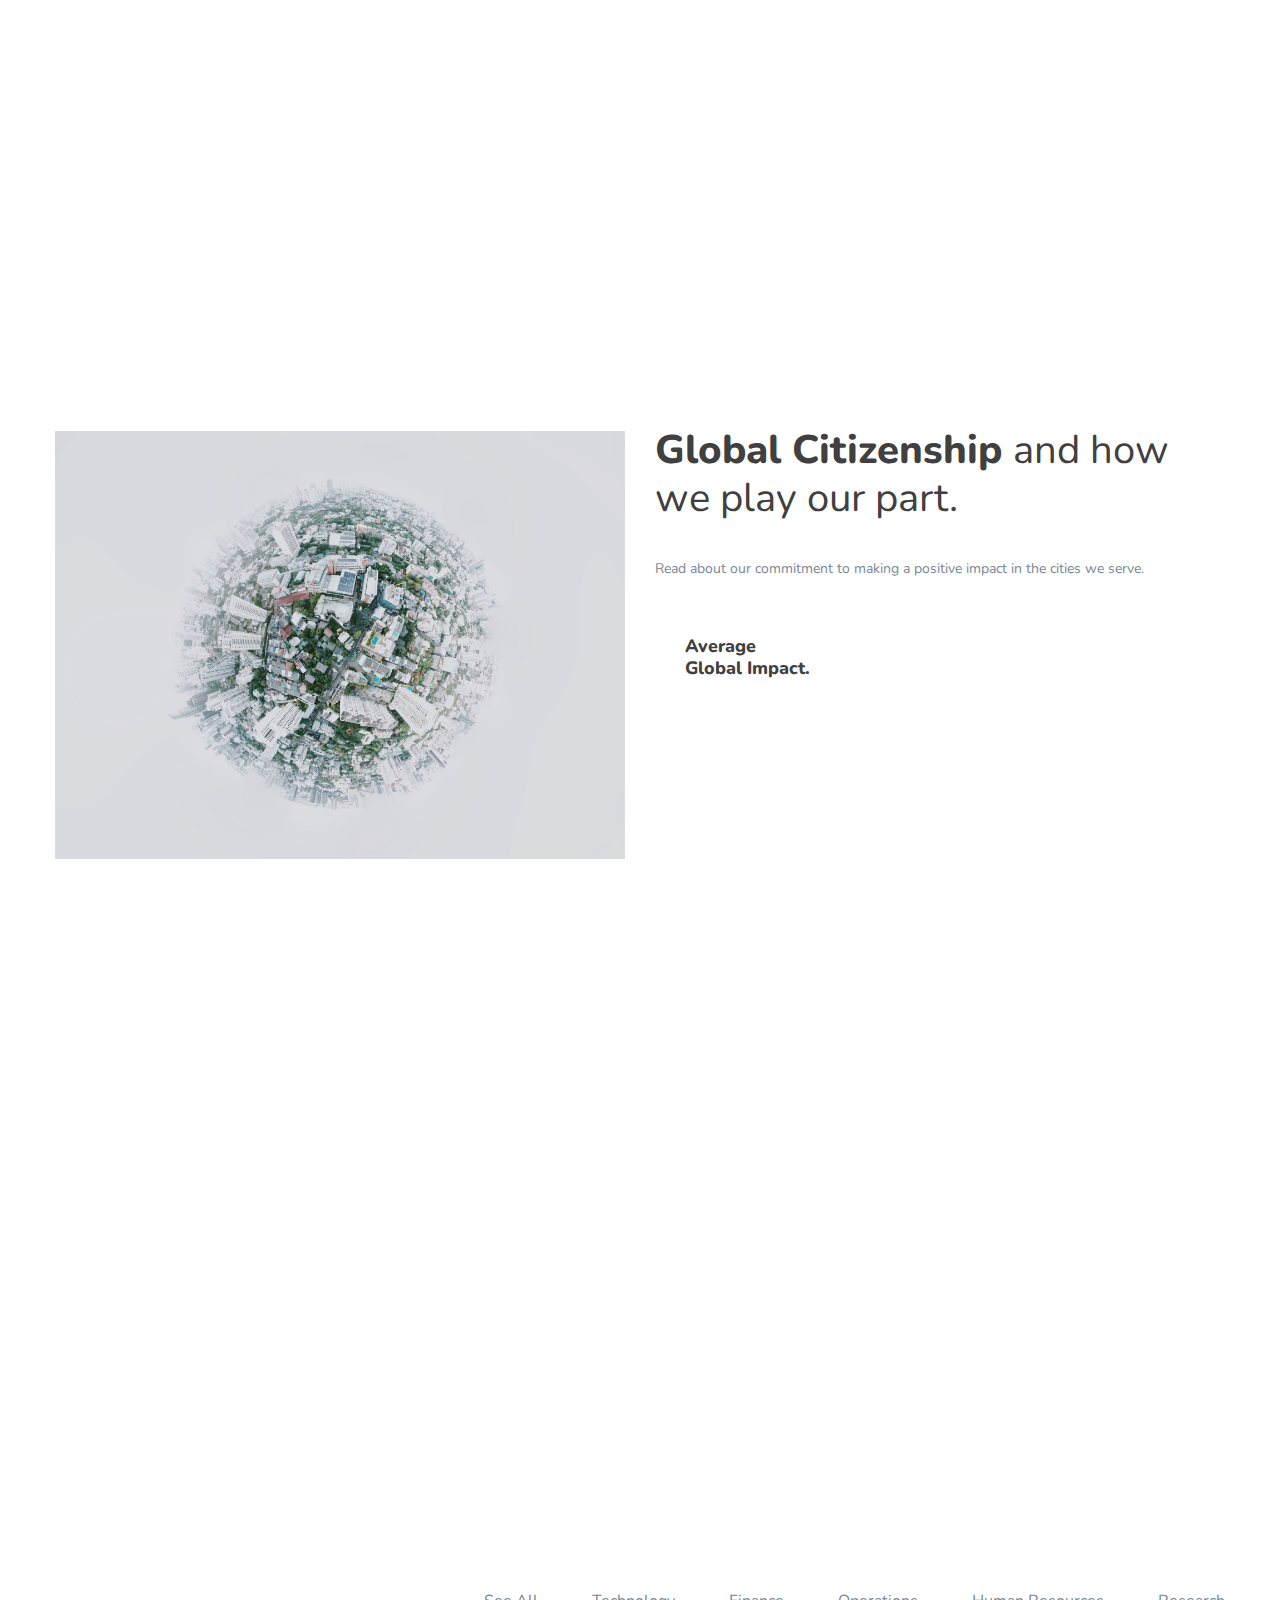
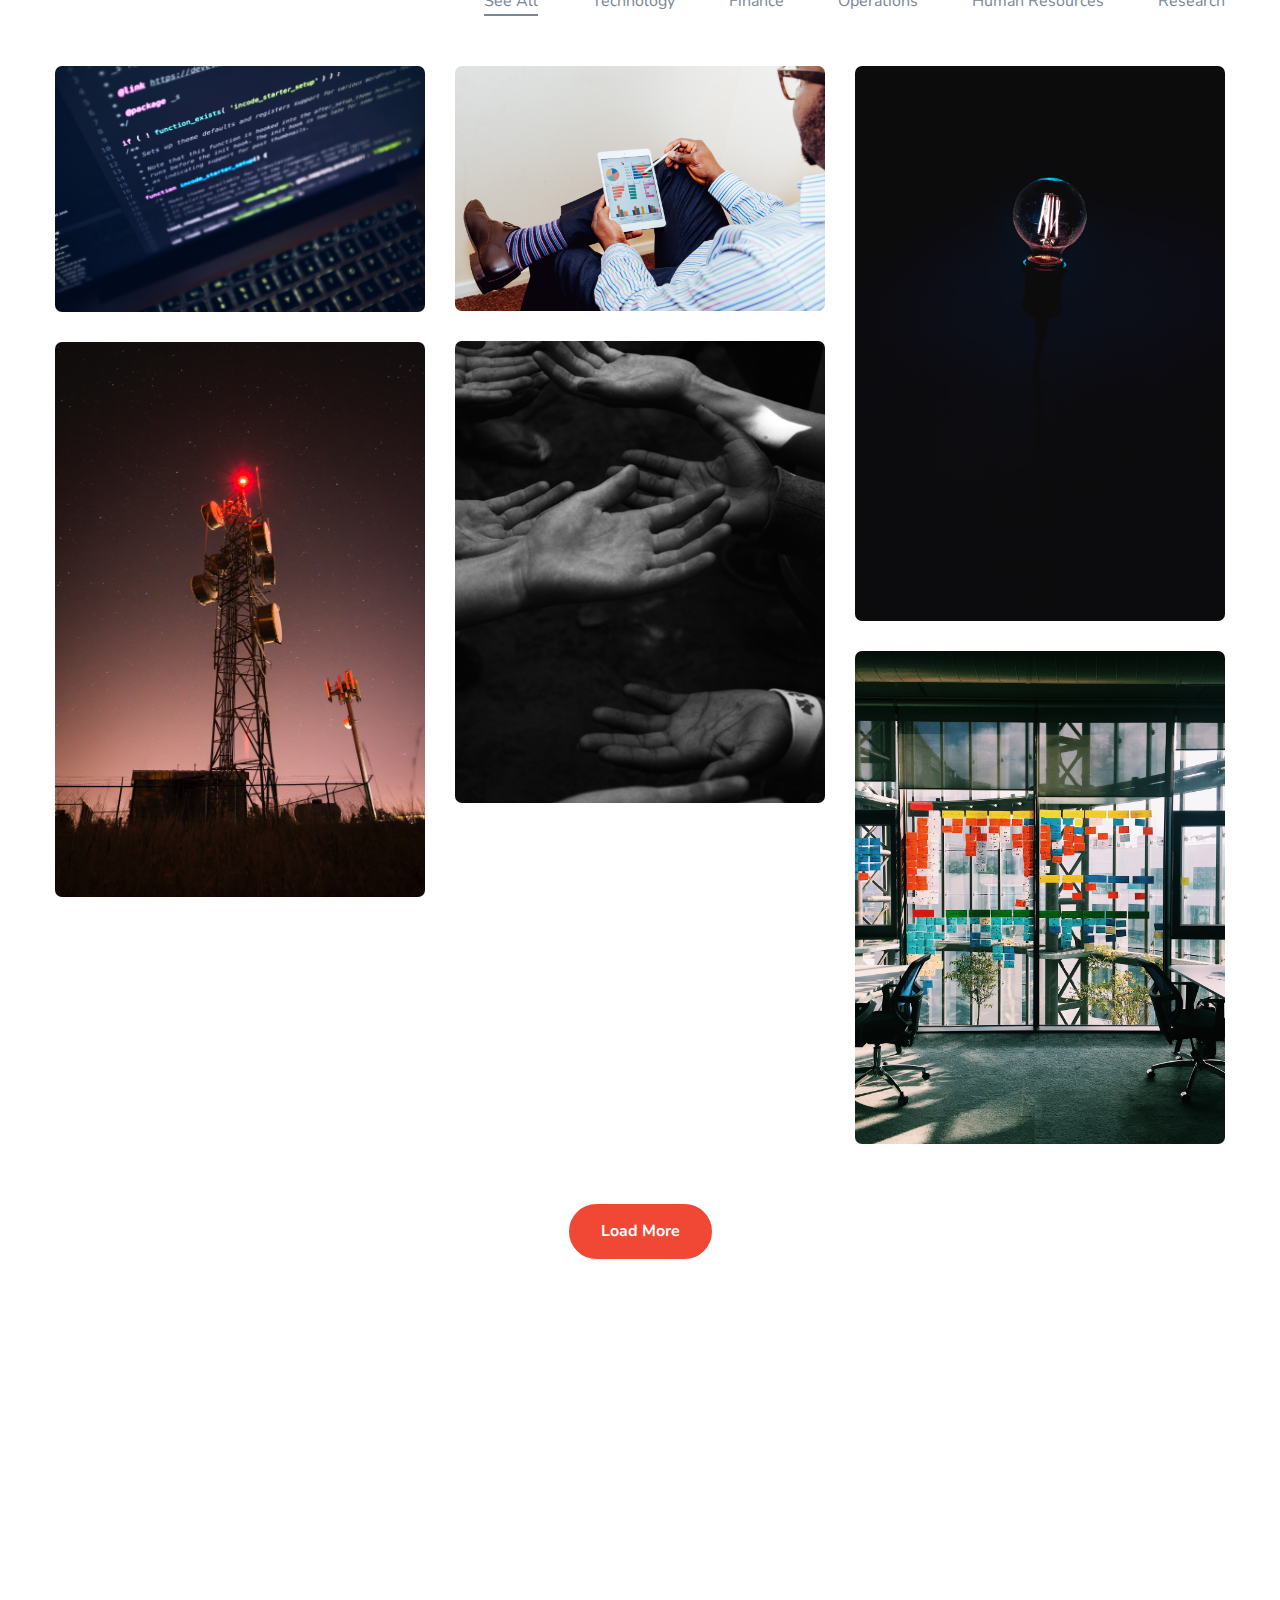
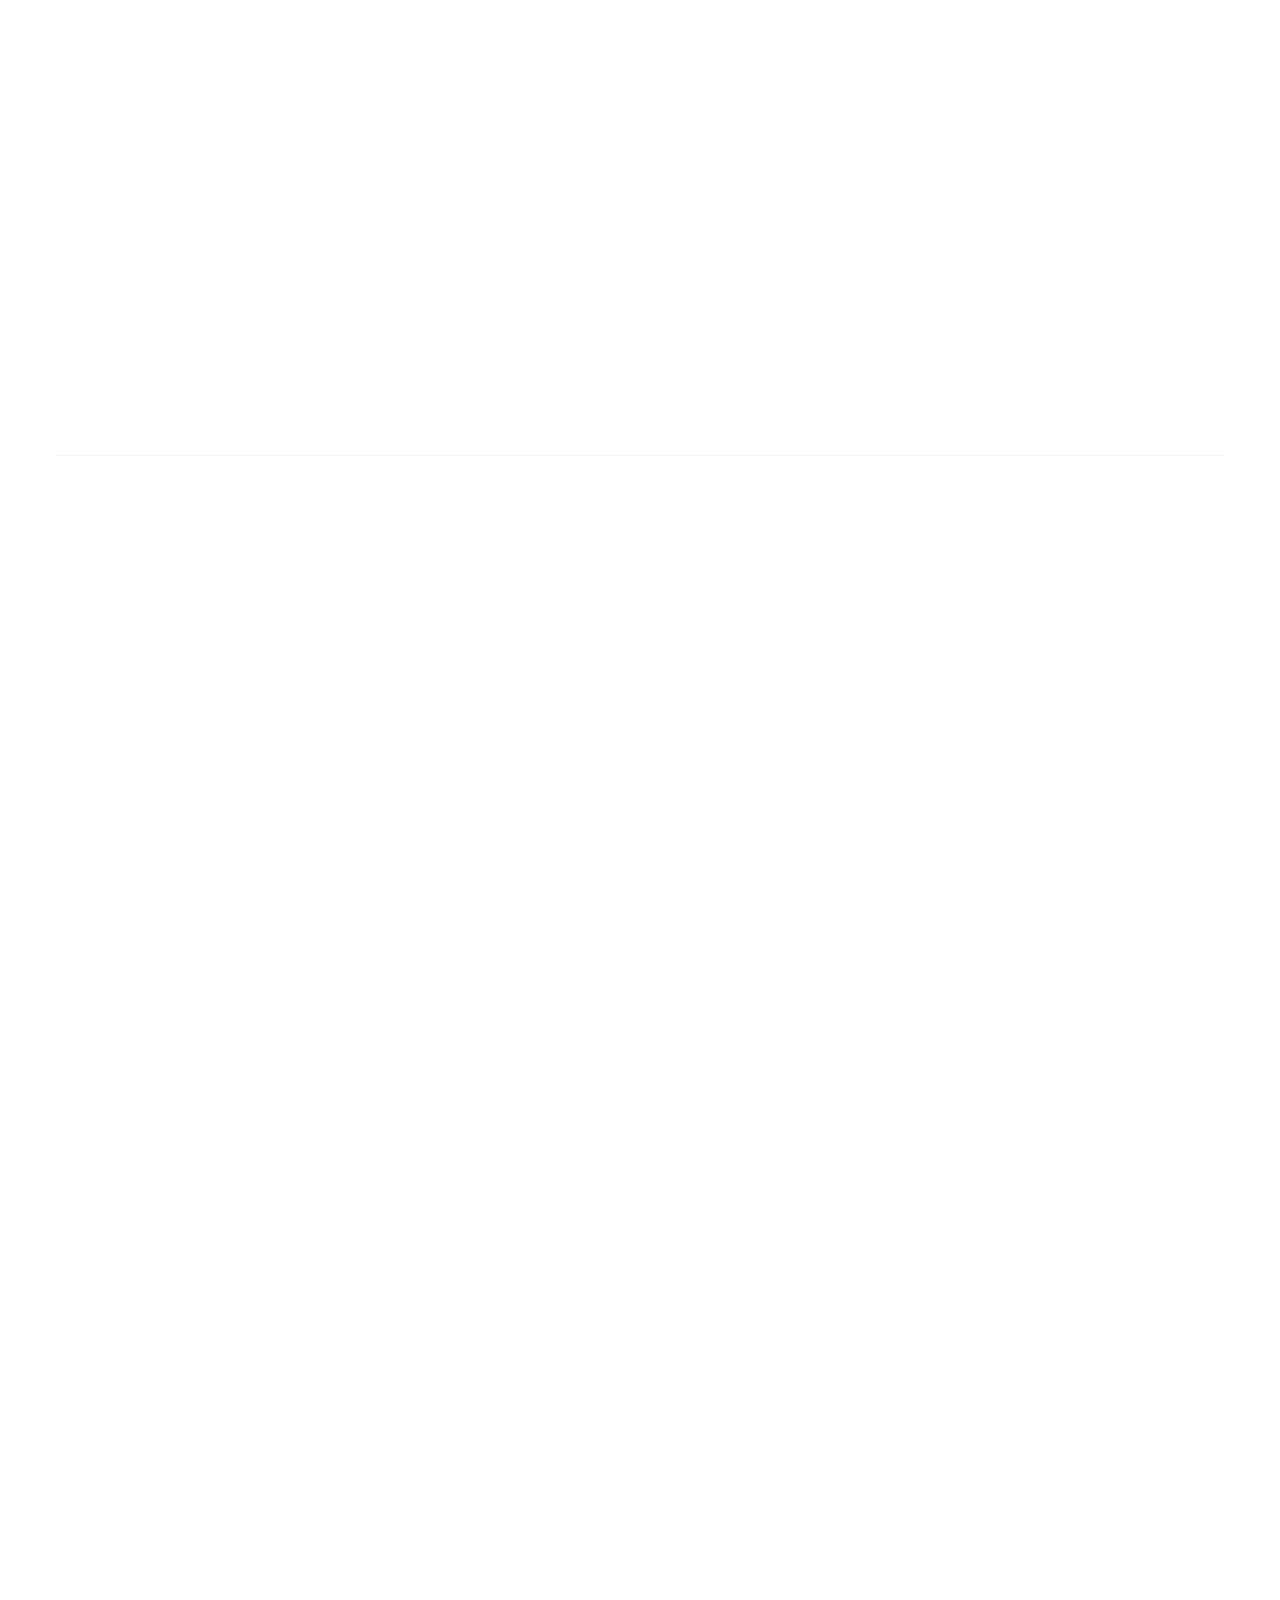
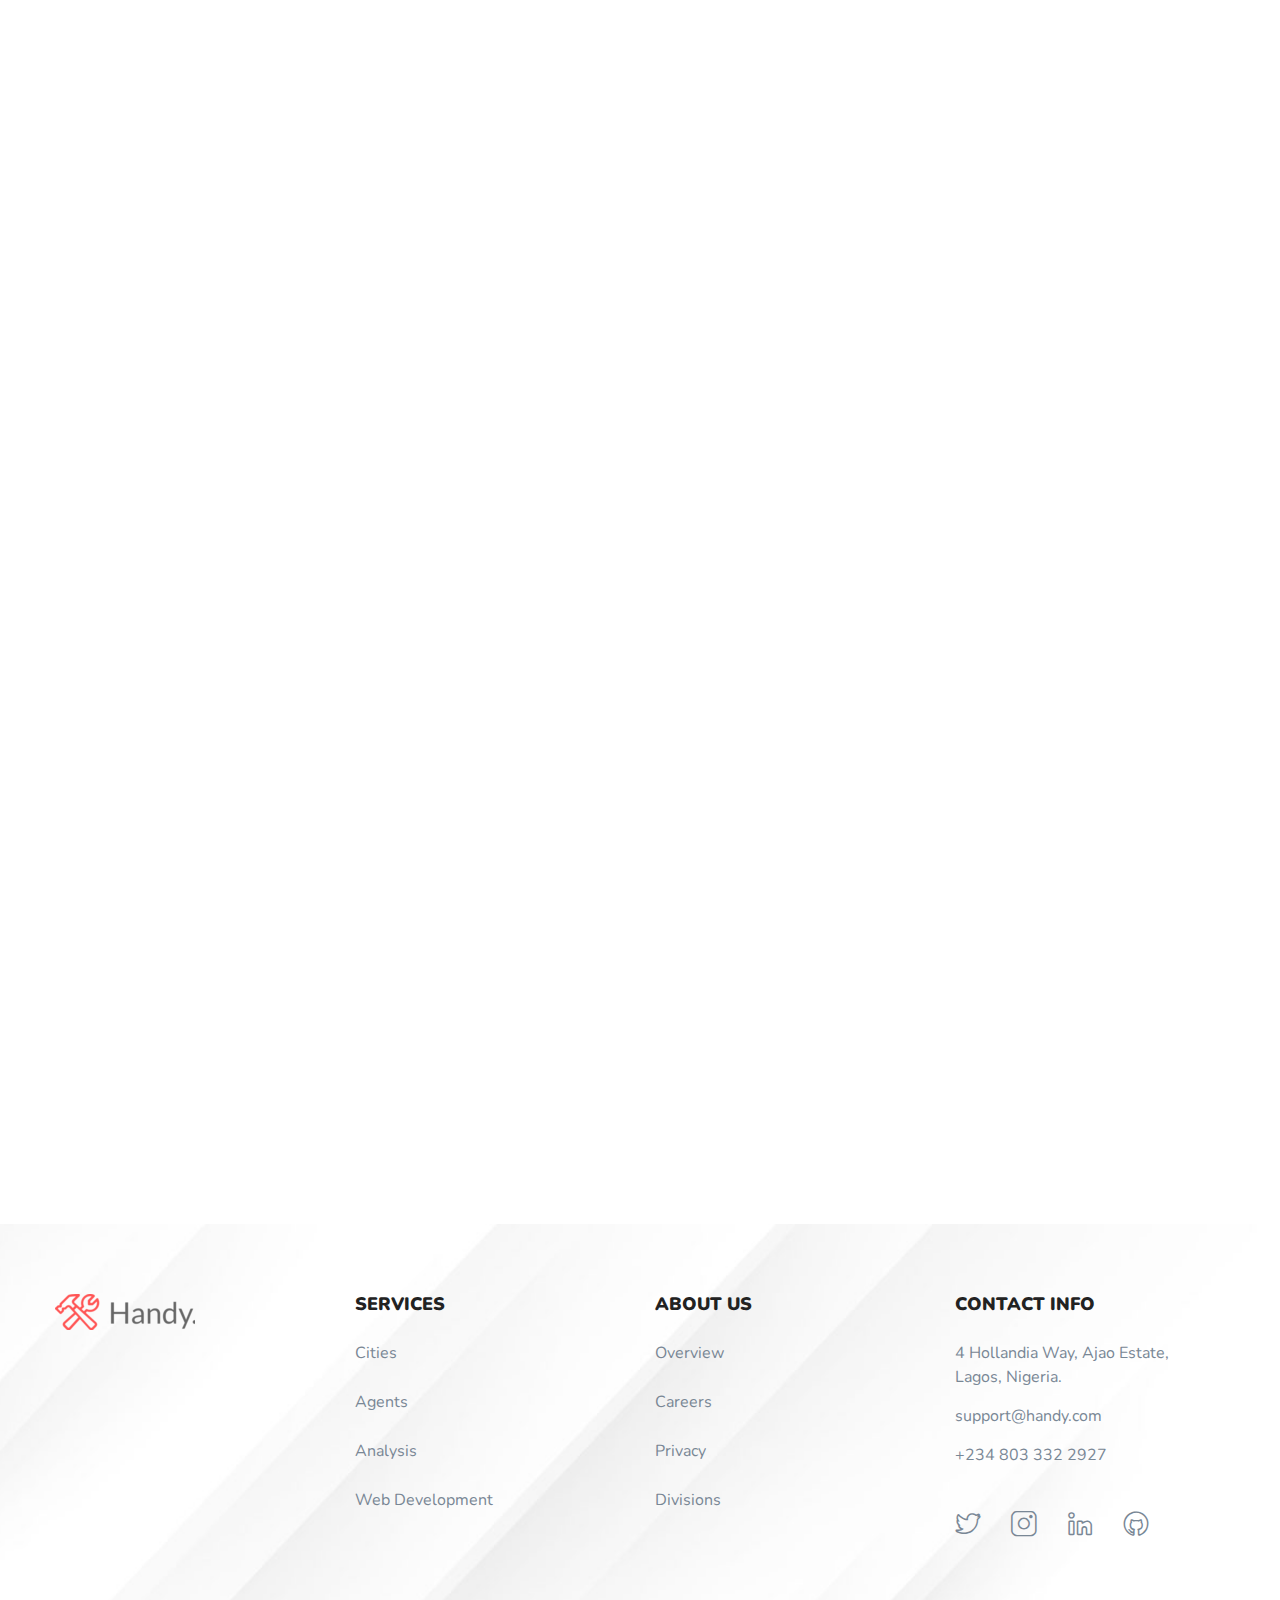
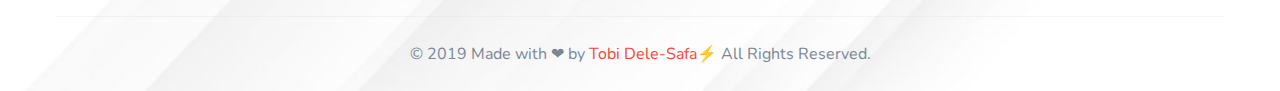
==== commit 4f7b1403: "Update index.html" ====
--- a/index.html
+++ b/index.html
@@ -143,13 +143,6 @@
                 </div>
                 <!-- row -->
             </div>
-            <!-- container -->
-            <!-- <div class="header-hero-image d-flex align-items-center wow fadeInRightBig" data-wow-duration="1s" data-wow-delay="1.1s">
-                <div class="image">
-                    <img src="./assets/images/logo 4.png" alt="Hero Image">
-                </div>
-            </div> -->
-            <!-- header hero image -->
         </div>
         <!-- header hero -->
     </header>
@@ -193,7 +186,7 @@
                                             <span class="shape-2"></span>
                                         </div>
                                         <div class="counter-content media-body">
-                                            <span class="counter-count"><span class="counter"> 5,000</span></span>
+                                            <span class="counter-count"><span class="counter">5,000</span></span>
                                             <p class="text">Handy Clients</p>
                                         </div>
                                     </div>
@@ -1058,4 +1051,4 @@
 
 </body>
 
-</html>.+</html>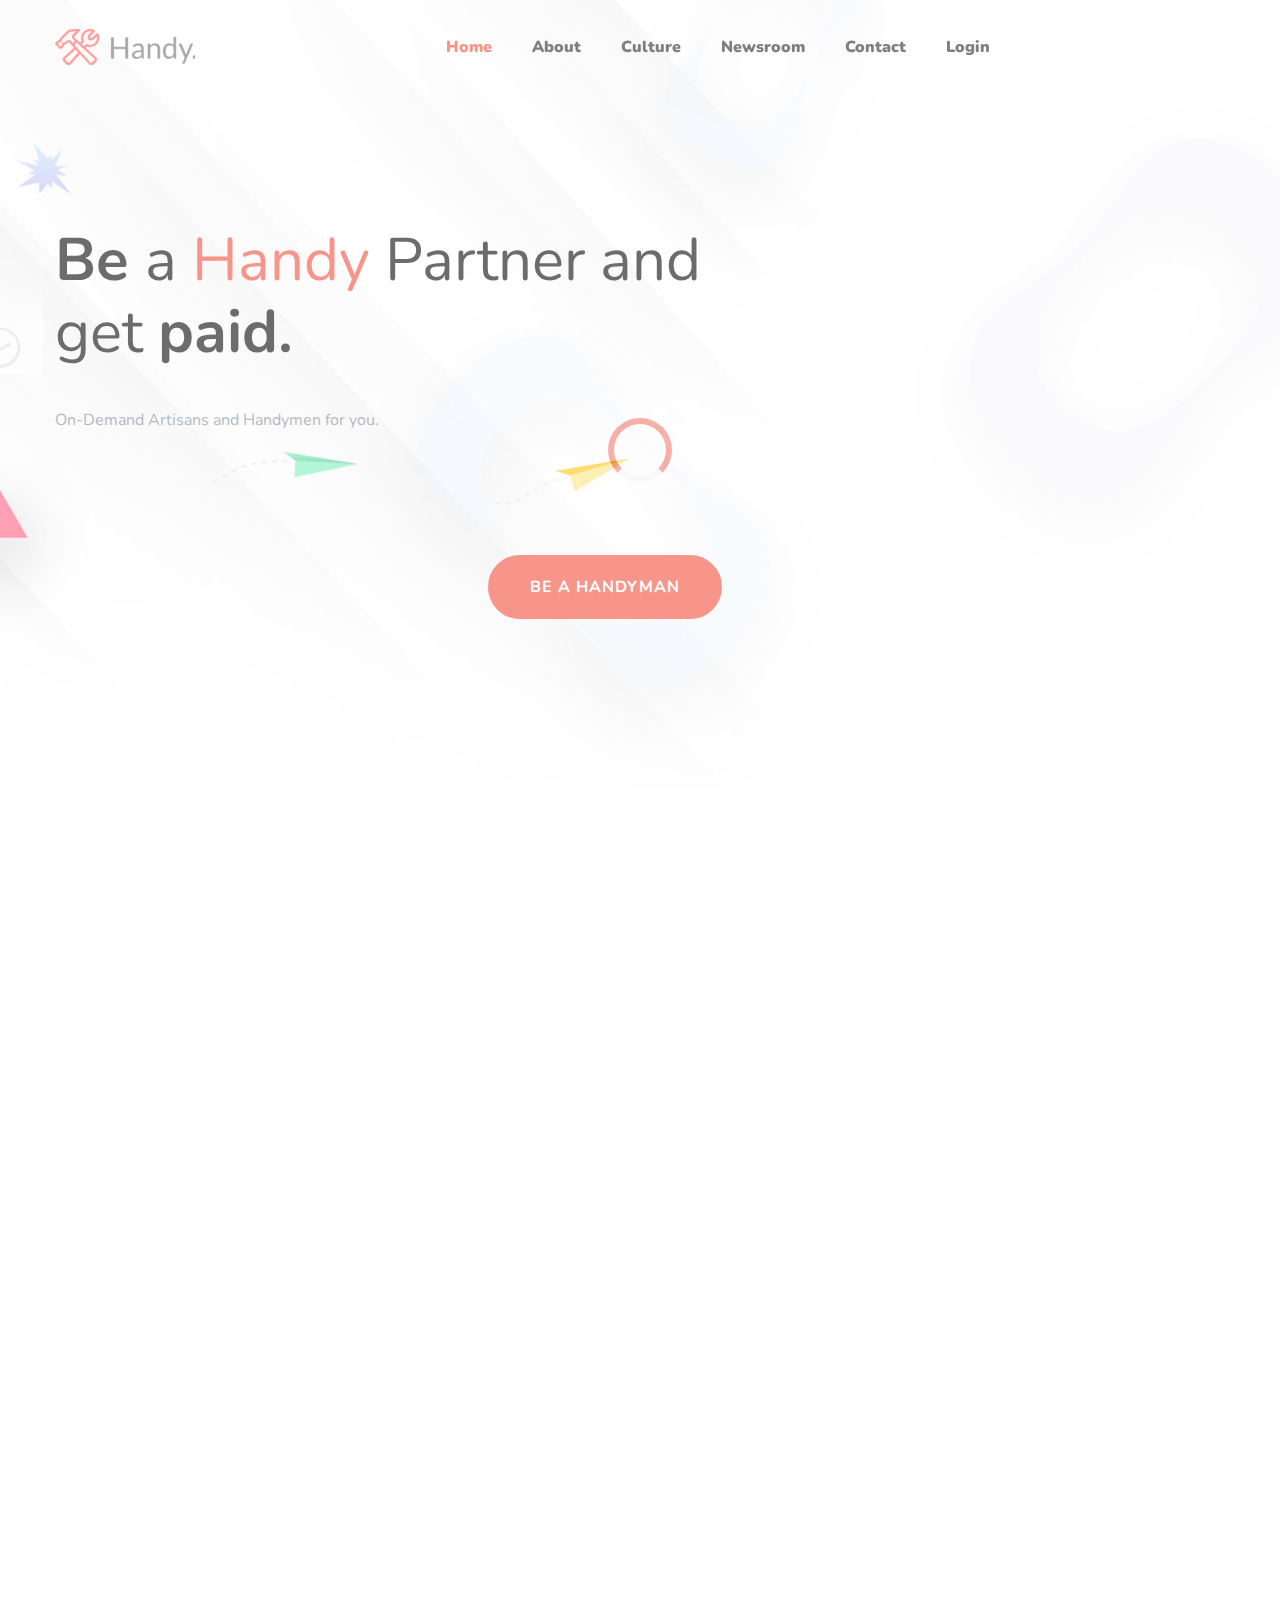
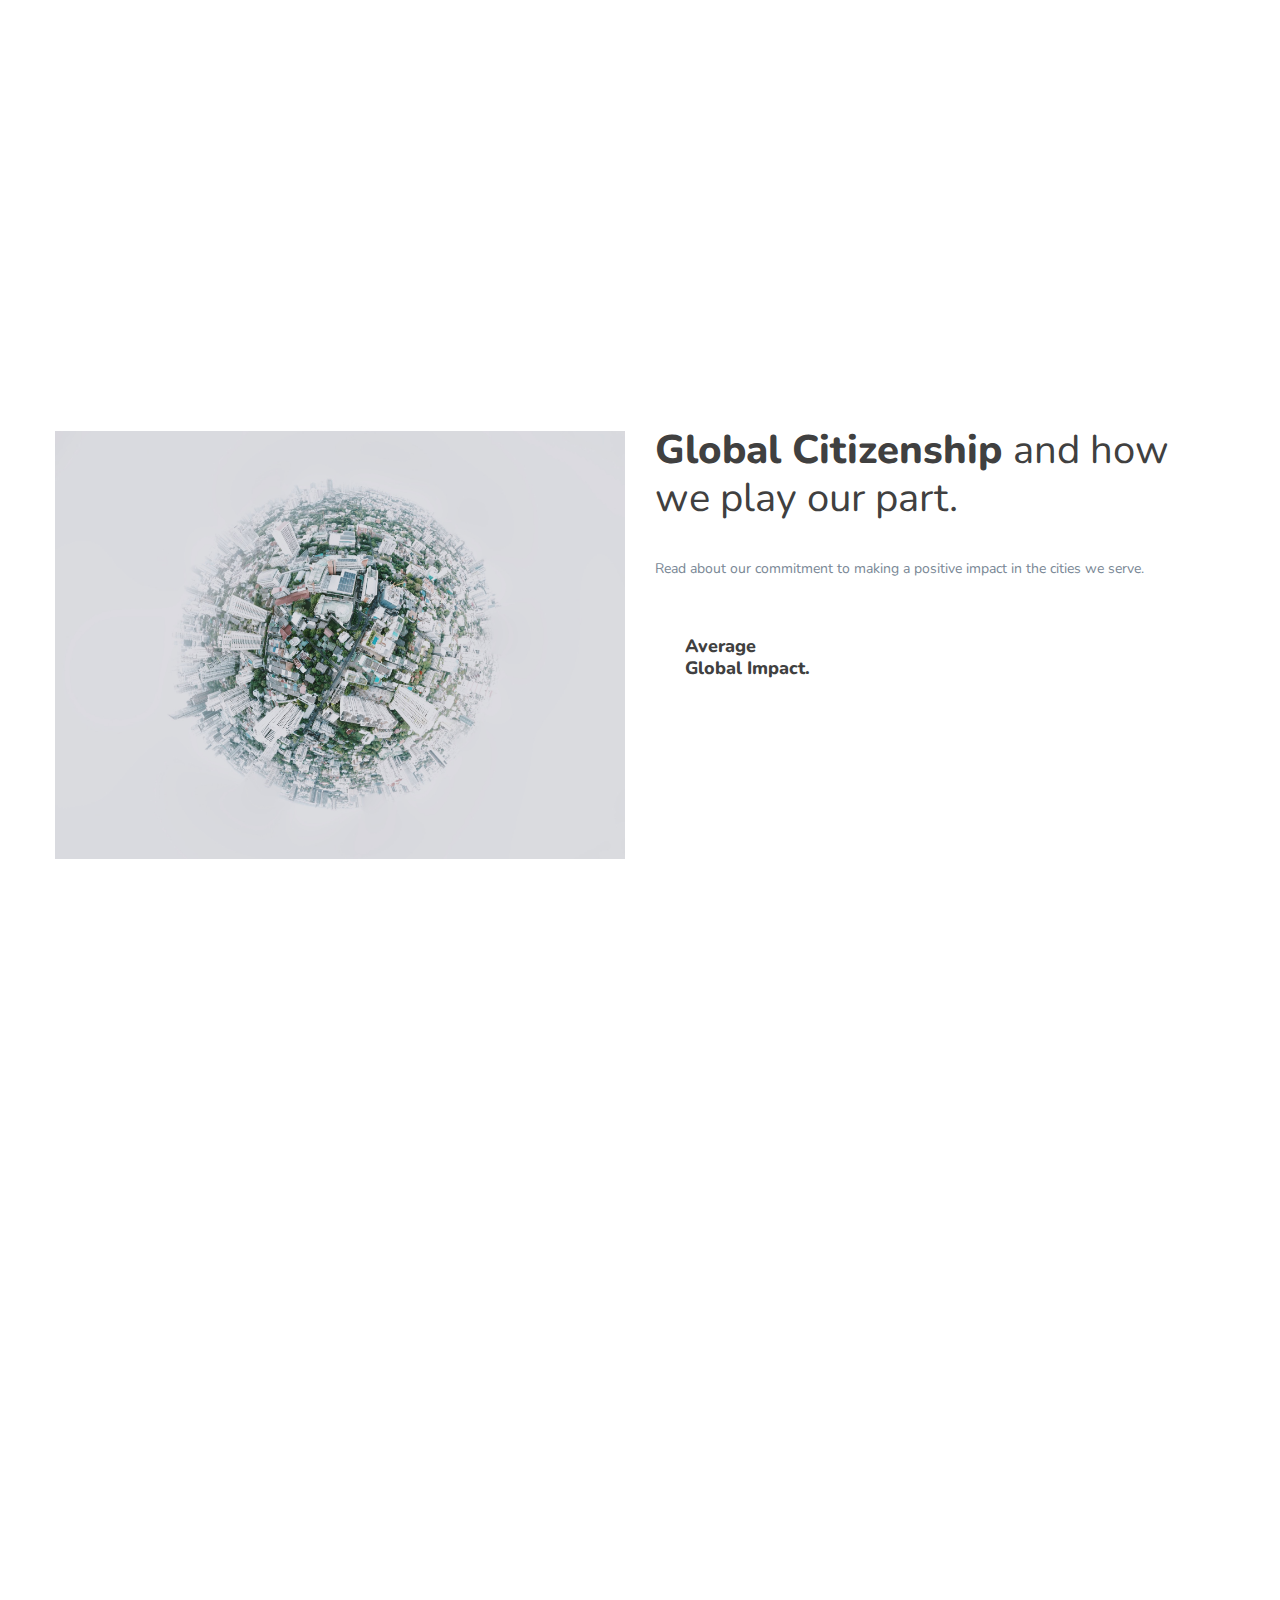
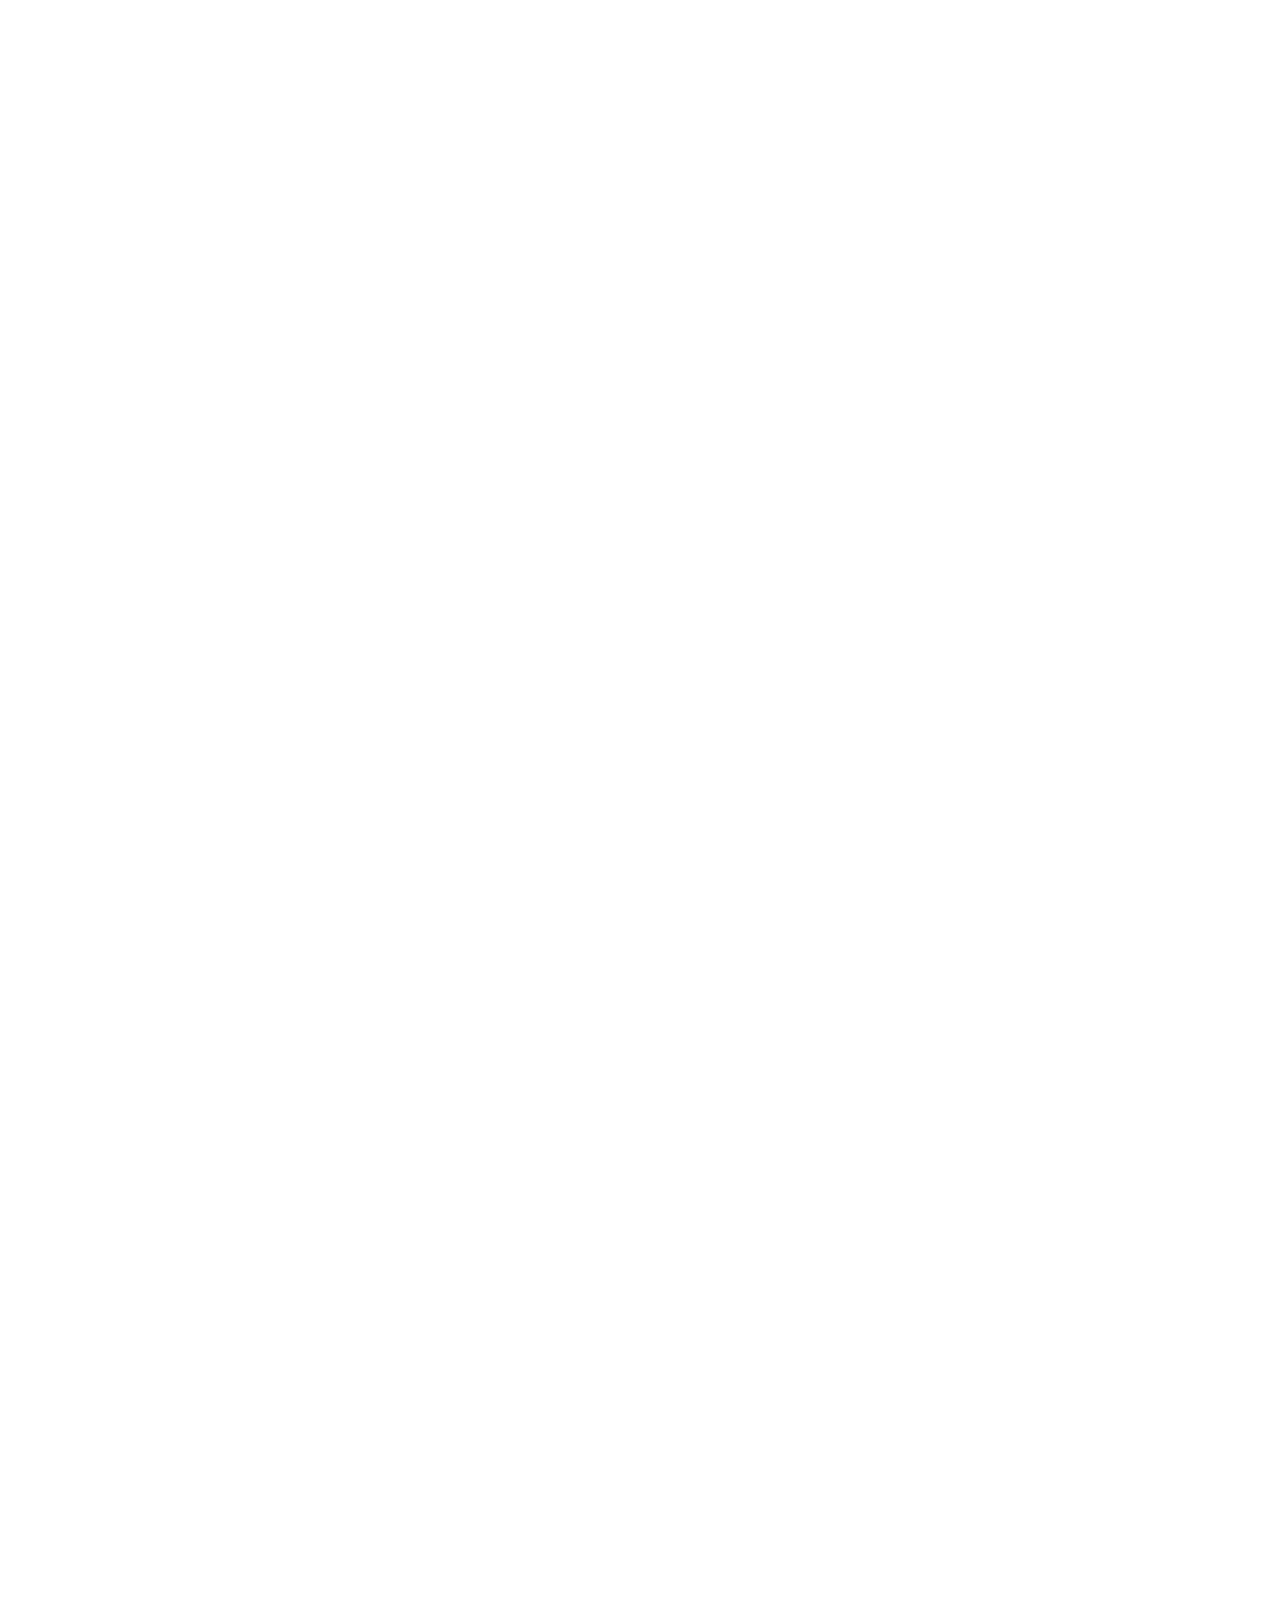
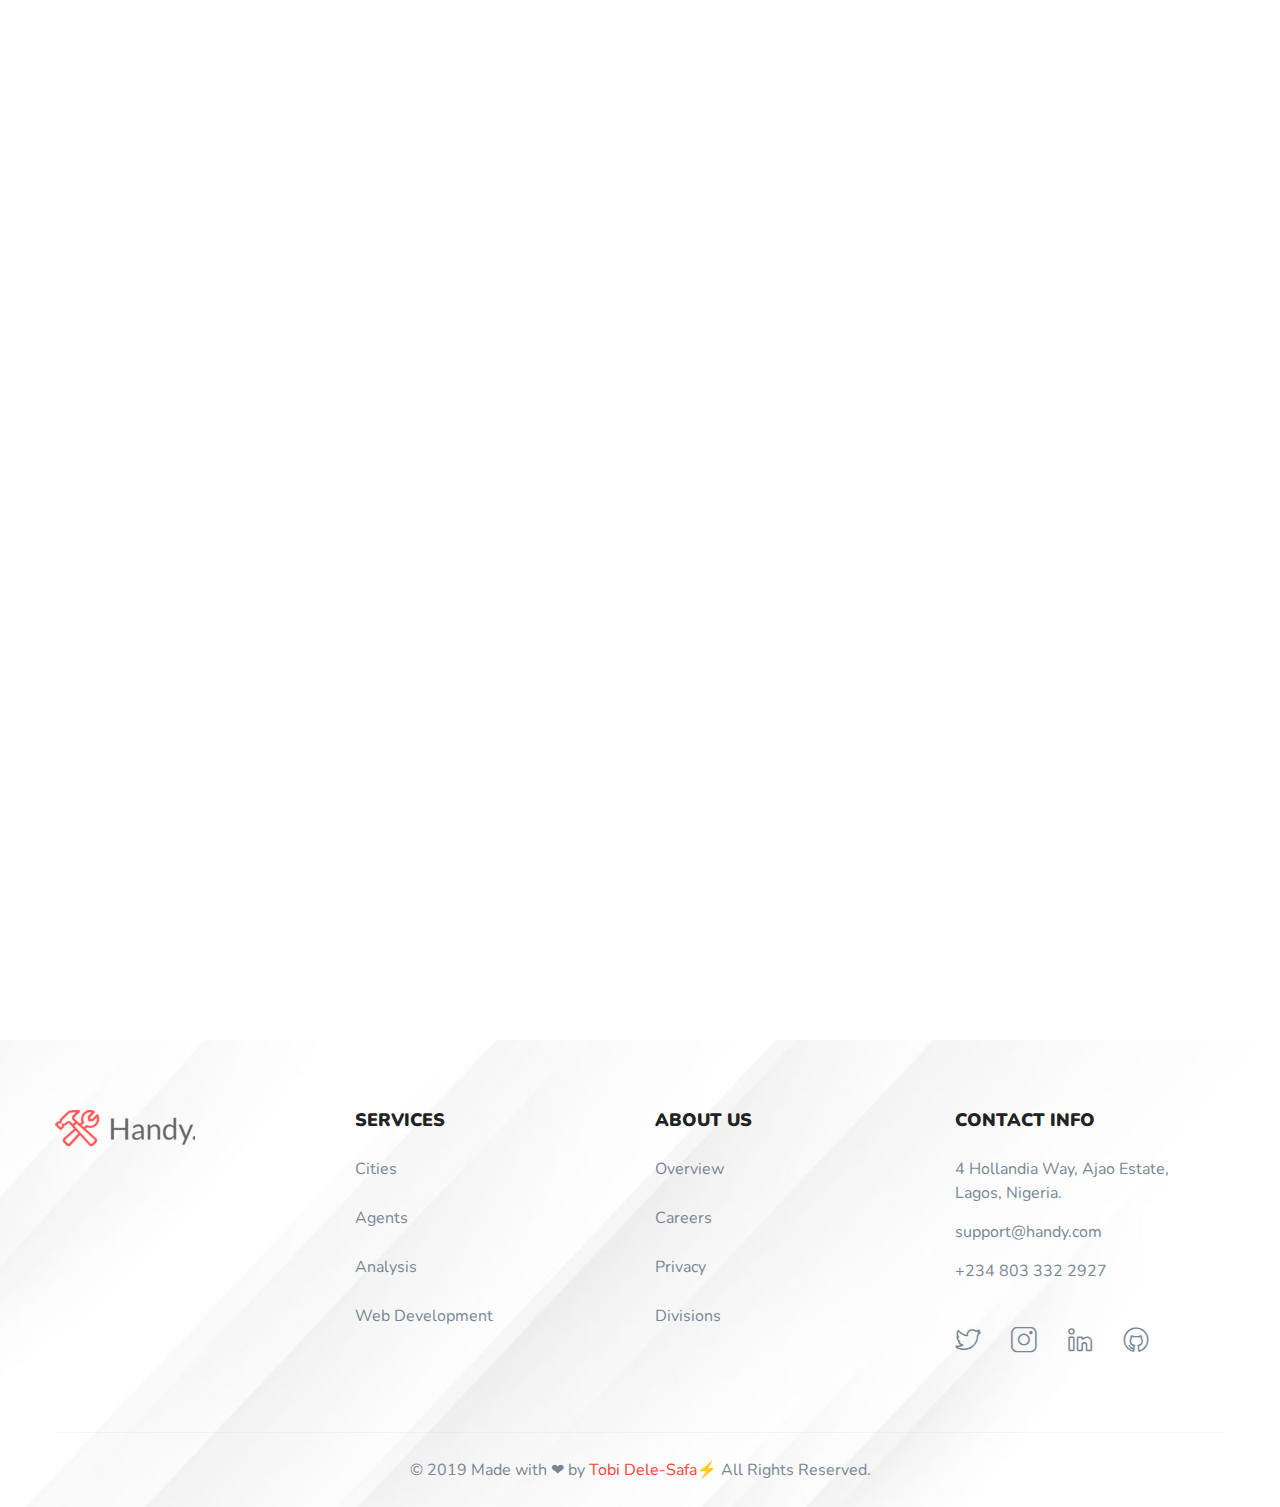
==== commit b750496c: "login page added, edits to login and signup" ====
--- a/index.html
+++ b/index.html
@@ -40,11 +40,6 @@
 </head>
 
 <body>
-    <!--[if IE]>
-    <p class="browserupgrade">You are using an <strong>outdated</strong> browser. Please <a href="https://browsehappy.com/">upgrade your browser</a> to improve your experience and security.</p>
-  <![endif]-->
-
-
     <!--====== PRELOADER PART START ======-->
 
     <div class="preloader">
@@ -94,29 +89,21 @@
                                     </li>
                                     <li class="nav-item">
                                         <a href="#services">Culture</a>
-                                    </li>
-                                    <li class="nav-item">
-                                        <a href="#portfolio">Divisions</a>
+                                        <!-- was services -->
                                     </li>
                                     <li class="nav-item">
                                         <a href="#blog">Newsroom</a>
+                                        <!-- was blog -->
                                     </li>
                                     <li class="nav-item">
                                         <a href="#contact">Contact</a>
                                     </li>
                                     <li class="nav-item">
-                                        <a href="#contact">Login</a>
-                                    </li>
-                                    <li class="nav-item">
-                                        <a href="#contact">Signup</a>
+                                        <a href="./assets/login/index.html">Login</a>
                                     </li>
                                 </ul>
                             </div>
                             <!-- navbar collapse -->
-
-                            <div class="navbar-btn d-none d-sm-inline-block">
-                                <a class="main-btn" data-scroll-nav="0" href="#pricing">Be a Handyman</a>
-                            </div>
                         </nav>
                         <!-- navbar -->
                     </div>
@@ -135,7 +122,7 @@
                             <h1 class="hero-title wow fadeInUp" data-wow-duration="1s" data-wow-delay="0.2s"><b>Be  </b>a <span>Handy</span> Partner and get <b>paid.</b></h1>
                             <p class="text wow fadeInUp" data-wow-duration="1s" data-wow-delay="0.5s">On-Demand Artisans and Handymen for you.</p>
                             <div class="header-singup wow fadeInUp" data-wow-duration="1s" data-wow-delay="0.8s">
-                                <button class="main-btn">Get a Handyman </button>
+                                <a href="./assets/login/index.html"> <button class="main-btn"> Be a Handyman </button></a>
                             </div>
                         </div>
                         <!-- header hero content -->
@@ -429,15 +416,7 @@
                     </div>
                 </div>
                 <!-- row -->
-                <div class="row">
-                    <div class="col-lg-12">
-                        <div class="service-btn text-center pt-25 pb-15">
-                            <a class="main-btn main-btn-2" href="#">More</a>
-                        </div>
-                        <!-- service btn -->
-                    </div>
-                </div>
-                <!-- row -->
+
             </div>
             <!-- service wrapper -->
         </div>
@@ -445,128 +424,6 @@
     </section>
 
     <!--====== SERVICE PART ENDS ======-->
-
-    <!--====== PROJECT GALLERY PART START ======-->
-
-    <section id="portfolio" class="project-masonry-area pt-115">
-        <div class="container">
-            <div class="row align-items-end">
-                <div class="col-lg-4">
-                    <div class="section-title pb-20  wow fadeIn" data-wow-duration="1s" data-wow-delay="0.4s">
-                        <h6 class="sub-title">Divisions</h6>
-                        <h4 class="title">Our <span>People.</span></h4>
-                    </div>
-                    <!-- section title -->
-                </div>
-                <div class="col-lg-8">
-                    <div class="project-menu text-center text-sm-left text-lg-right pb-20">
-                        <ul>
-                            <li class="active" data-filter="*">See All</li>
-                            <li data-filter=".apps">Technology</li>
-                            <li data-filter=".branding">Finance</li>
-                            <li data-filter=".creative">Operations</li>
-                            <li data-filter=".laptop">Human Resources</li>
-                            <li data-filter=".product">Research</li>
-                        </ul>
-                    </div>
-                    <!-- project menu -->
-                </div>
-            </div>
-            <!-- row -->
-            <div class="row grid">
-                <div class="col-lg-4 col-sm-6 grid-item apps creative laptop">
-                    <div class="single-gallery gallery-masonry mt-30">
-                        <div class="gallery-image">
-                            <img src="assets/images/tech1.jpg" alt="protfolio">
-                        </div>
-                        <div class="gallery-icon">
-                            <a class="image-popup" href="assets/images/tech1.jpg">
-                                <span></span>
-                            </a>
-                        </div>
-                    </div>
-                    <!-- single gallery -->
-                </div>
-                <div class="col-lg-4 col-sm-6 grid-item branding creative">
-                    <div class="single-gallery gallery-masonry mt-30">
-                        <div class="gallery-image">
-                            <img src="assets/images/finance.jpg" alt="protfolio">
-                        </div>
-                        <div class="gallery-icon">
-                            <a class="image-popup" href="assets/images/finance.jpg">
-                                <span></span>
-                            </a>
-                        </div>
-                    </div>
-                    <!-- single gallery -->
-                </div>
-                <div class="col-lg-4 col-sm-6 grid-item apps branding product">
-                    <div class="single-gallery gallery-masonry mt-30">
-                        <div class="gallery-image">
-                            <img src="assets/images/research.jpg" alt="protfolio">
-                        </div>
-                        <div class="gallery-icon">
-                            <a class="image-popup" href="assets/images/research.jpg">
-                                <span></span>
-                            </a>
-                        </div>
-                    </div>
-                    <!-- single gallery -->
-                </div>
-                <div class="col-lg-4 col-sm-6 grid-item laptop product">
-                    <div class="single-gallery gallery-masonry mt-30">
-                        <div class="gallery-image">
-                            <img src="assets/images/hr.jpg" alt="protfolio">
-                        </div>
-                        <div class="gallery-icon">
-                            <a class="image-popup" href="assets/images/hr.jpg">
-                                <span></span>
-                            </a>
-                        </div>
-                    </div>
-                    <!-- single gallery -->
-                </div>
-                <div class="col-lg-4 col-sm-6 grid-item branding creative">
-                    <div class="single-gallery gallery-masonry mt-30">
-                        <div class="gallery-image">
-                            <img src="assets/images/ops.jpg" alt="protfolio">
-                        </div>
-                        <div class="gallery-icon">
-                            <a class="image-popup" href="assets/images/ops.jpg">
-                                <span></span>
-                            </a>
-                        </div>
-                    </div>
-                    <!-- single gallery -->
-                </div>
-                <div class="col-lg-4 col-sm-6 grid-item apps laptop product">
-                    <div class="single-gallery gallery-masonry mt-30">
-                        <div class="gallery-image">
-                            <img src="assets/images/all.jpg" alt="protfolio">
-                        </div>
-                        <div class="gallery-icon">
-                            <a class="image-popup" href="assets/images/all.jpg">
-                                <span></span>
-                            </a>
-                        </div>
-                    </div>
-                    <!-- single gallery -->
-                </div>
-            </div>
-            <!-- row -->
-            <div class="row">
-                <div class="col-lg-12">
-                    <div class="gallery-btn mt-60 text-center">
-                        <a class="main-btn" href="#">Load More</a>
-                    </div>
-                </div>
-            </div>
-            <!-- row -->
-        </div>
-        <!-- container -->
-    </section>
-
-    <!--====== PROJECT GALLERY PART ENDS ======-->
 
 
     <!--====== TESTIMONIAL PART START ======-->
@@ -691,47 +548,6 @@
 
     <!--====== TESTIMONIAL PART ENDS ======-->
 
-    <!--====== BRAND PART START ======-->
-
-    <div id="brand" class="brand-area">
-        <div class="container">
-            <div class="row">
-                <div class="col-lg-12">
-                    <div class="section-title pb-20  wow fadeIn" data-wow-duration="1s" data-wow-delay="0.4s">
-                        <h6 class="sub-title">Partners</h6>
-                        <h4 class="title">Building a better world <span>Together.</span></h4>
-                    </div>
-                    <div class="brand-wrapper pt-70 clearfix">
-                        <div class="single-brand mt-50 text-md-left wow fadeIn" data-wow-duration="1s" data-wow-delay="0.2s">
-                            <img src="assets/images/brand-1.png" alt="brand">
-                        </div>
-                        <!-- single brand -->
-                        <div class="single-brand mt-50 wow fadeIn" data-wow-duration="1s" data-wow-delay="0.3s">
-                            <img src="assets/images/brand-2.png" alt="brand">
-                        </div>
-                        <!-- single brand -->
-                        <div class="single-brand mt-50 wow fadeIn" data-wow-duration="1s" data-wow-delay="0.4s">
-                            <img src="assets/images/brand-3.png" alt="brand">
-                        </div>
-                        <!-- single brand -->
-                        <div class="single-brand mt-50 wow fadeIn" data-wow-duration="1s" data-wow-delay="0.5s">
-                            <img src="assets/images/brand-4.png" alt="brand">
-                        </div>
-                        <!-- single brand -->
-                        <div class="single-brand mt-50 text-md-right wow fadeIn" data-wow-duration="1s" data-wow-delay="0.6s">
-                            <img src="assets/images/brand-5.png" alt="brand">
-                        </div>
-                        <!-- single brand -->
-                    </div>
-                    <!-- brand wrapper -->
-                </div>
-            </div>
-            <!-- row -->
-        </div>
-        <!-- container -->
-    </div>
-
-    <!--====== BRAND PART ENDS ======-->
 
     <!--====== NEWSROOM PART START ======-->
 
@@ -774,7 +590,7 @@
                             <a href="blog-details.html"><img src="assets/images/bkgrnd.jpg" alt="news"></a>
                         </div>
                         <div class="blog-content">
-                            <h4 class="blog-title"><a href="blog-details.html">Changing the paint in your room, and what colors work for you.</a></h4>
+                            <h4 class="blog-title"><a href="blog-details.html">Changing the paint in your room, and what colors work.</a></h4>
                             <div class="blog-author d-flex align-items-center">
                                 <div class="author-image">
                                     <img src="assets/images/author-2.jpg" alt="author">
--- a/assets/css/style.css
+++ b/assets/css/style.css
@@ -1,5 +1,4 @@
 /*-----------------------------------------------------------------------------------
-
 
     CSS INDEX
     ===================
